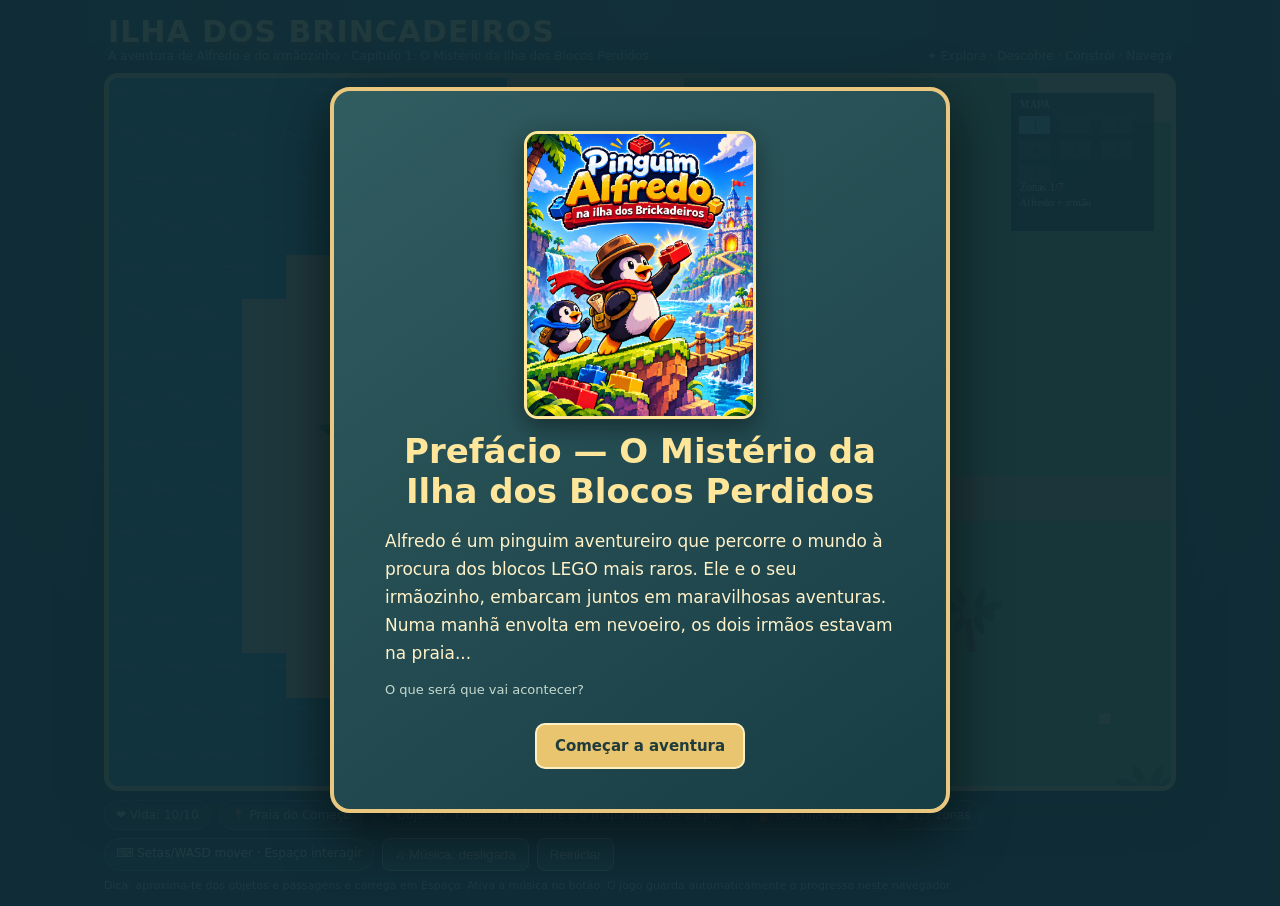
==== index.html @ 1e309dad "add test e2e" ====
<!DOCTYPE html><html lang="pt"><head><meta charset="UTF-8"><meta name="viewport" content="width=device-width,initial-scale=1"><title>A Ilha dos Brincadeiros — v4</title><style>
:root{--ink:#203b3b;--cream:#fff2c9;--gold:#f2c66d}*{box-sizing:border-box}body{margin:0;background:radial-gradient(circle at 50% 0,#315c60,#102d37 75%);color:var(--cream);font-family:Trebuchet MS,system-ui,sans-serif;min-height:100vh;display:grid;place-items:center}.wrap{width:min(1100px,100%);padding:14px}.top{display:flex;justify-content:space-between;align-items:end;gap:10px;margin:0 4px 10px}h1{font-size:clamp(20px,4vw,30px);margin:0;color:#ffe69a;text-shadow:2px 3px #694b39;letter-spacing:1px}.sub{font-size:12px;color:#b9d9c9}.frame{position:relative;border:5px solid #e9c77e;border-radius:14px;overflow:hidden;background:#164b55;box-shadow:0 14px 42px #0009}canvas{display:block;width:100%;height:auto;image-rendering:pixelated}.hud{display:flex;gap:8px;flex-wrap:wrap;margin-top:9px}.pill{background:#173d44;border:1px solid #547d70;border-radius:22px;padding:7px 11px;font-size:12px}.panel{position:absolute;inset:auto 2.5% 2.5%;display:none;grid-template-columns:66px 1fr;gap:12px;padding:12px 15px;border:3px solid #fff0c3;border-radius:13px;background:linear-gradient(135deg,#254e59,#142f3b);box-shadow:0 5px #70543b;min-height:110px}.panel.show{display:grid}.portrait{width:62px;height:62px;border-radius:12px;background:#f3dba0;display:grid;place-items:center;font-size:39px;border:2px solid #fff0c3}.speaker{font-weight:bold;color:#ffe28c;margin-bottom:4px}.msg{font-size:14px;line-height:1.4}.hint{font-size:11px;color:#b6d8ce;margin-top:7px}.choices{display:flex;gap:8px;flex-wrap:wrap;margin-top:8px}.choices button,.mobile button,.smallbtn{background:#315c5b;color:#fff0c7;border:1px solid #a4c4a2;border-radius:8px;padding:8px 12px;cursor:pointer}.choices button:hover,.smallbtn:hover{background:#47786b}.mobile{display:none;justify-content:space-between;align-items:center;margin-top:12px}.pad{display:grid;grid-template-columns:repeat(3,44px);grid-template-rows:repeat(2,38px);gap:4px}.pad .up{grid-column:2}.pad .left{grid-column:1;grid-row:2}.pad .down{grid-column:2;grid-row:2}.pad .right{grid-column:3;grid-row:2}.mobile button{touch-action:none;font-size:16px}.action{height:52px;padding:0 18px!important}.help{font-size:11px;color:#c4d9ce;margin-top:8px}.maptag{color:#ffe49b;font-weight:bold}@media(max-width:700px){.mobile{display:flex}.sub{display:none}.panel{grid-template-columns:48px 1fr;padding:9px;min-height:92px}.portrait{width:46px;height:46px;font-size:30px}.msg{font-size:12px}.pill{font-size:10px;padding:6px 8px}}
</style><style>.start-screen[hidden]{display:none}.start-screen{position:fixed;inset:0;z-index:10;display:grid;place-items:center;overflow:auto;padding:20px;background:#102d37ef}.start-card{width:min(620px,100%);padding:clamp(22px,5vw,40px);border:4px solid #e9c77e;border-radius:20px;background:linear-gradient(145deg,#315c60,#173d44);box-shadow:0 18px 55px #0009;text-align:center}.start-emblem{font-size:clamp(44px,9vw,72px);line-height:1.2}.start-art{display:block;width:auto;height:min(32vh,300px);max-width:100%;margin:0 auto 12px;border:3px solid #ffe69a;border-radius:14px;object-fit:contain;box-shadow:0 8px 24px #0006}.start-card h2{margin:8px 0 16px;color:#ffe69a;font-size:clamp(23px,5vw,34px)}.start-card p{max-width:510px;margin:12px auto;color:#fff2c9;font-size:clamp(14px,2.4vw,17px);line-height:1.65;text-align:left}.start-card .start-note{color:#c4d9ce;font-size:13px}.start-actions{display:flex;justify-content:center;flex-wrap:wrap;gap:10px;margin-top:22px}.start-actions button{background:#e8c56e;color:#203b3b;border:2px solid #fff0c3;border-radius:10px;padding:12px 18px;font:700 15px Trebuchet MS,system-ui,sans-serif;cursor:pointer}.start-actions button:hover{background:#ffe69a}.start-actions button.secondary{background:#315c5b;color:#fff0c7}.start-actions button.secondary:hover{background:#47786b}.start-actions button[hidden]{display:none}</style></head><body><main class="wrap"><header class="top"><div><h1>ILHA DOS BRINCADEIROS</h1><div class="sub">A aventura de Alfredo e do irmãozinho · Capítulo 1: O Mistério da Ilha dos Blocos Perdidos</div></div><div class="sub">✦ Explora · Descobre · Constrói · Navega</div></header><div class="frame"><canvas id="game" width="960" height="640"></canvas><section class="panel" id="dialog"><div class="portrait" id="portrait">🐧</div><div><div class="speaker" id="speaker"></div><div class="msg" id="message"></div><div class="choices" id="choices"></div><div class="hint" id="hint">ESPAÇO / ENTER para continuar · ESC para fechar</div></div></section></div><div class="hud"><span class="pill" id="zone">🌴 Praia do Começo</span><span class="pill" id="objective">✦ Objetivo: Encontra o bilhete e o mapa antes de zarpar.</span><span class="pill" id="inventory">🎒 Mochila: vazia</span><span class="pill" id="progress">🗺️ 1/6 zonas</span><span class="pill">⌨️ Setas/WASD mover · Espaço interagir</span><button class="smallbtn" id="music-toggle" type="button" aria-pressed="false">♫ Música: desligada</button><button class="smallbtn" id="reset">Reiniciar</button></div><div class="mobile"><div class="pad"><button class="up" data-key="ArrowUp">▲</button><button class="left" data-key="ArrowLeft">◀</button><button class="down" data-key="ArrowDown">▼</button><button class="right" data-key="ArrowRight">▶</button></div><button class="action" id="act">FALAR / AÇÃO</button></div><div class="help" id="help">Dica: aproxima-te dos objetos e passagens e carrega em Espaço. Ativa a música no botão. O jogo guarda automaticamente o progresso neste navegador.</div><section class="start-screen" id="start-screen" aria-labelledby="start-title"><div class="start-card"><img class="start-art" src="assets/images/alfredo-title-screen.png" alt="Alfredo e o irmãozinho exploram uma ilha tropical de blocos LEGO"><h2 id="start-title">Prefácio — O Mistério da Ilha dos Blocos Perdidos</h2><p>Alfredo é um pinguim aventureiro que percorre o mundo à procura dos blocos LEGO mais raros. Ele e o seu irmãozinho, embarcam juntos em maravilhosas aventuras. Numa manhã envolta em nevoeiro, os dois irmãos estavam na praia...</p><p class="start-note">O que será que vai acontecer?</p><div class="start-actions"><button id="start-continue" type="button">Começar a aventura</button><button id="start-new" class="secondary" type="button" hidden>Nova aventura</button></div></div></section></main>
<script>
(()=>{'use strict';const c=document.getElementById('game'),g=c.getContext('2d'),W=c.width,H=c.height,S=40,MW=34,MH=26;const $=id=>document.getElementById(id);const healthHud=document.createElement('span');healthHud.className='pill';healthHud.id='health';const shieldHud=document.createElement('span');shieldHud.className='pill';shieldHud.id='jelly-shield';shieldHud.hidden=true;document.querySelector('.hud').prepend(shieldHud,healthHud);let keys={},dialog=null,cam={x:0,y:0},last=0;
const zones=[
{name:'Praia do Começo',sky:'#4dabb0',grass:'#75b96d',sand:'#e8ce8a',path:'#c9a96d',decor:'palms'},
{name:'Caminho das Medusas',sky:'#258ba2',grass:'#338fa2',sand:'#83d9d4',path:'#dbb9e8',decor:'jellyfish'},
{name:'Tempestade dos Sons',sky:'#334b78',grass:'#495a86',sand:'#9fb5cf',path:'#b6c8dd',decor:'storm'},
{name:'Ilhota do Farol',sky:'#e59167',grass:'#6f9d5a',sand:'#e8ce8a',path:'#b9905e',decor:'lighthouse'},
{name:'Gruta da Sardanisca Dentista',sky:'#273d54',grass:'#526c69',sand:'#8c927f',path:'#b99b62',decor:'cave'},
{name:'Cidade e Feira de LEGO',sky:'#78b9d1',grass:'#80bb75',sand:'#e9cf8a',path:'#d2b970',decor:'lego-city'},
{name:'Interior do Museu LEGO',sky:'#463c56',grass:'#d8c99e',sand:'#e8d9af',path:'#c4ad78',decor:'museum'}];
const musicTracks=[
 {src:'assets/audio/autism-island.ogg',title:'Autism Island'},
 {src:'assets/audio/theme-song-opening.wav',title:'Theme Song [8-bit] — abertura',loop:false,next:'assets/audio/theme-song-loop.wav'},
 {src:'assets/audio/the-adventure-begins.wav',title:'The Adventure Begins'},
 {src:'assets/audio/autism-island.ogg',title:'Autism Island'},
 {src:'assets/audio/the-adventure-begins.wav',title:'The Adventure Begins'},
 {src:'assets/audio/theme-song-loop.wav',title:'Theme Song [8-bit] — loop'},
 {src:'assets/audio/the-adventure-begins.wav',title:'The Adventure Begins'}
];
const music=new Audio();music.preload='none';music.volume=.35;let musicEnabled=false,activeTrack=-1,audioContext=null,victoryMusicTimer=0;
function getAudioContext(){const AudioContextClass=window.AudioContext||window.webkitAudioContext;if(!AudioContextClass)return null;if(!audioContext)audioContext=new AudioContextClass();if(audioContext.state==='suspended')audioContext.resume().catch(error=>console.error('Não foi possível iniciar os efeitos sonoros:',error));return audioContext}
function playTone(context,frequency,start,duration,volume=.05){const oscillator=context.createOscillator(),gain=context.createGain();oscillator.type='square';oscillator.frequency.setValueAtTime(frequency,start);gain.gain.setValueAtTime(.0001,start);gain.gain.linearRampToValueAtTime(volume,start+.012);gain.gain.setValueAtTime(volume,start+duration*.65);gain.gain.exponentialRampToValueAtTime(.0001,start+duration);oscillator.connect(gain);gain.connect(context.destination);oscillator.start(start);oscillator.stop(start+duration)}
function playPickupSound(){const context=getAudioContext();if(!context)return;const start=context.currentTime+.02;playTone(context,784,start,.12,.045);playTone(context,1175,start+.11,.18,.04)}
function playVictoryPhrase(){const context=getAudioContext();if(!context)return;let start=context.currentTime+.04;[[523,.17],[659,.17],[784,.17],[1047,.32],[784,.15],[1047,.15],[1319,.15],[1568,.45]].forEach(([frequency,duration])=>{playTone(context,frequency,start,duration,.035);start+=duration*.92})}
function stopVictoryMusic(){if(victoryMusicTimer){clearInterval(victoryMusicTimer);victoryMusicTimer=0}}
function startVictoryMusic(){stopVictoryMusic();music.pause();musicEnabled=true;playVictoryPhrase();victoryMusicTimer=setInterval(playVictoryPhrase,2100);updateMusicButton()}
const randomTicketBox=()=>Math.random()<.5?'box-left':'box-right';
const initialState=()=>({zone:0,x:7,y:12,health:10,face:0,step:0,action:'idle',actionTime:0,moving:false,running:false,celebrating:false,victory:false,items:[],flags:{bottle:false,map:false,raft:false,medusasSeen:false,medusaChallengeCompleted:false,medusaMet:false,jellyfishShield:false,musicNote:false,musicBox:false,musicDelivered:false,tioMet:false,lureBuilt:false,catsFound:false,clinicResolved:false,guardsSolved:false,museumPass:false,museumTicketBox:randomTicketBox(),blocksReturned:false},unlocked:[0],talked:{},brother:{x:6.2,y:12.5,face:0,step:0}});
const state=initialState();let hasSavedProgress=false,gameStarted=false;
try{const saved=JSON.parse(localStorage.getItem('brincadeiros_v4'));if(saved&&saved.v===4){Object.assign(state,saved.state);hasSavedProgress=true}}catch(error){console.error('Não foi possível ler o progresso guardado:',error)}
const ticketBoxNeedsMigration=!['box-left','box-right'].includes(state.flags?.museumTicketBox);
state.flags={...initialState().flags,...state.flags};
if(ticketBoxNeedsMigration)state.flags.museumTicketBox=randomTicketBox();
state.victory=!!state.victory||!!state.flags.blocksReturned;
if(state.zone>=zones.length)state.zone=0;
if(!Number.isInteger(state.health)||state.health<1||state.health>10)state.health=10;
state.flags.jellyfishShield=!!state.flags.jellyfishShield;
const maps=zones.map((zone,zi)=>{
 const tiles=Array.from({length:MH},()=>Array(MW).fill(0));
 const put=(x,y,t)=>{if(tiles[y]&&tiles[y][x]!==undefined)tiles[y][x]=t};
 if(zi===0||zi===3){
  for(let y=0;y<MH;y++)for(let x=0;x<MW;x++)put(x,y,6);
  for(let y=3;y<23;y++)for(let x=3;x<31;x++){
   const dx=(x-16.5)/14.5,dy=(y-12.5)/10.5,r=dx*dx+dy*dy;
   const coast=1+Math.sin(x*1.7+y*.8)*.035+Math.cos(y*1.3-x*.4)*.025;
   if(r<coast)put(x,y,r>.72?7:0);
  }
  for(let x=8;x<29;x++)put(x,13,2);
  for(let y=8;y<18;y++)put(16,y,2);
  const islandTrees=zi===0?[[7,7],[12,5],[21,6],[27,8],[8,18],[12,20],[23,20],[27,17],[19,16],[5,12],[10,10],[25,10]]:[[7,7],[12,5],[21,6],[8,18],[12,20],[23,20],[19,16],[5,12],[10,10]];
  islandTrees.forEach(([x,y])=>put(x,y,3));
  if(zi===0){[[29,12],[30,12],[29,13],[30,13]].forEach(([x,y])=>put(x,y,5));[[14,8],[22,18],[26,7],[9,19]].forEach(([x,y])=>put(x,y,4))}
  else{put(25,7,8);put(13,10,9);[[9,13],[11,13],[13,13],[19,13],[21,13],[23,13],[25,13],[27,13]].forEach(([x,y])=>put(x,y,4))}
 }else if(zi===1||zi===2){
  for(let y=0;y<MH;y++)for(let x=0;x<MW;x++)put(x,y,6);
  if(zi===1){
   const horizontal=(x1,x2,y,width=3)=>{for(let x=x1;x<=x2;x++)for(let offset=-Math.floor(width/2);offset<=Math.floor(width/2);offset++)put(x,y+offset,2)};
   const vertical=(x,y1,y2,width=3)=>{for(let y=y1;y<=y2;y++)for(let offset=-Math.floor(width/2);offset<=Math.floor(width/2);offset++)put(x+offset,y,2)};
   horizontal(3,9,13);vertical(9,9,13);horizontal(9,17,9);vertical(17,9,18);horizontal(17,24,18);vertical(24,7,18);horizontal(24,30,7);vertical(30,7,13);
   [[6,13],[9,11],[12,9],[17,11],[17,17],[20,18],[24,15],[24,8],[28,7],[30,11]].forEach(([x,y])=>put(x,y,3));
   put(16,11,10);
   for(let x=16;x<=18;x++)put(x,14,12);
   for(let x=29;x<=31;x++)put(x,13,11);
  }
  else{for(let x=2;x<32;x++)for(let y=12;y<=14;y++)put(x,y,2);for(let x=3;x<31;x+=4)put(x,10,3);for(let x=4;x<30;x+=5)put(x,16,3);[[15,12],[16,12],[17,12],[18,12],[15,14],[16,14],[17,14],[18,14]].forEach(([x,y])=>put(x,y,4))}
 }else if(zi===4){
  for(let y=1;y<MH-1;y++)for(let x=1;x<MW-1;x++)put(x,y,0);
  for(let x=1;x<MW-1;x++){put(x,1,1);put(x,MH-2,1)}
  for(let y=1;y<MH-1;y++){put(1,y,1);put(MW-2,y,1)}
  for(let x=4;x<30;x++)put(x,13,2);
  for(let y=7;y<20;y++)put(17,y,2);
  [[7,7],[11,10],[23,8],[27,18],[9,19],[24,16]].forEach(([x,y])=>put(x,y,3));
 }else if(zi===5){
  for(let x=2;x<MW-2;x++){put(x,13,2);put(x,14,2)}
  for(let y=4;y<22;y++)put(17,y,2);
  for(let x=4;x<10;x++)for(let y=5;y<9;y++)put(x,y,3);
  for(let x=12;x<16;x++)for(let y=17;y<21;y++)put(x,y,3);
  for(let x=21;x<27;x++)for(let y=5;y<10;y++)put(x,y,3);
  for(let x=23;x<29;x++)for(let y=17;y<21;y++)put(x,y,3);
  put(30,13,8);
 }else{
  for(let y=1;y<MH-1;y++)for(let x=1;x<MW-1;x++)put(x,y,0);
  for(let x=1;x<MW-1;x++){put(x,1,1);put(x,MH-2,1)}
  for(let y=1;y<MH-1;y++){put(1,y,1);put(MW-2,y,1)}
  for(let x=2;x<MW-2;x++)put(x,13,2);
  for(let y=5;y<22;y++)put(17,y,2);
  [[7,7],[12,7],[22,7],[27,7],[7,19],[12,19],[22,19],[27,19]].forEach(([x,y])=>put(x,y,3));
 }
 return tiles;
});
if(state.zone>=zones.length)state.zone=0;
if(blocked(state.x,state.y)){state.x=7;state.y=12;state.brother.x=6.2;state.brother.y=12.5}
const actors=[
 [{id:'bottle',x:7,y:14,name:'Garrafa com bilhete',emoji:'🍾',kind:'item'},{id:'map',x:14,y:8,name:'Mapa antigo',emoji:'🗺️',kind:'item'},{id:'sign',x:12,y:12,name:'Placa do cais',emoji:'🪧',kind:'prop'},{id:'raft',x:29,y:13,name:'Jangada LEGO',emoji:'🛶',kind:'gate'}],
 [{id:'jelly-group',x:17,y:14,name:'Grupo de medusas',emoji:'🪼',kind:'npc',sprite:'medusa-musical'},{id:'sea-route',x:30,y:13,name:'Fim do caminho de medusas',emoji:'🌊',kind:'gate'}],
 [{id:'music-crystal-a',x:8,y:13,name:'Peça LEGO de cristal',emoji:'💎',kind:'item'},{id:'music-crystal-b',x:12,y:12,name:'Peça LEGO de cristal',emoji:'💎',kind:'item'},{id:'music-crystal-c',x:16,y:14,name:'Peça LEGO de cristal',emoji:'💎',kind:'item'},{id:'music-gear-a',x:22,y:12,name:'Engrenagem LEGO',emoji:'⚙️',kind:'item'},{id:'music-gear-b',x:27,y:14,name:'Engrenagem LEGO',emoji:'⚙️',kind:'item'},{id:'musical-medusa',x:18,y:13,name:'Medusa Musical',emoji:'🪼',kind:'npc',sprite:'medusa-musical'},{id:'sound-storm',x:30,y:13,name:'Caminho luminoso',emoji:'✨',kind:'gate'}],
 [{id:'tiozao',x:14,y:11,name:'Tiozão',emoji:'🧔🏻',kind:'npc',sprite:'tiozao'},{id:'fish-white',x:23,y:10,name:'Peixe-gato branco',emoji:'🐟',kind:'npc',sprite:'peixe-gato-branco',visibleWhen:'lureBuilt'},{id:'fish-black',x:25,y:10,name:'Peixe-gato preto',emoji:'🐈‍⬛',kind:'npc',sprite:'peixe-gato-preto',visibleWhen:'lureBuilt'},{id:'fishing-raft',x:29,y:13,name:'Jangada de pesca',emoji:'🛶',kind:'gate'}],
 [{id:'sardanisca',x:16,y:13,name:'Sardanisca Dentista',emoji:'🦎',kind:'npc',sprite:'sardanisca-dentista',moving:false,step:0,face:1},{id:'tiozao-cave',x:14,y:13,name:'Tiozão',emoji:'🧔🏻',kind:'npc',sprite:'tiozao',moving:false,step:0,face:2},{id:'cave-cat-white',x:21,y:16,name:'Peixe-gato branco',emoji:'🐟',kind:'npc',sprite:'peixe-gato-branco'},{id:'cave-cat-black',x:23,y:16,name:'Peixe-gato preto',emoji:'🐈‍⬛',kind:'npc',sprite:'peixe-gato-preto'},{id:'clinic-exit',x:30,y:13,name:'Saída da gruta',emoji:'🌅',kind:'gate'},{id:'octopus-patient',x:7,y:8,name:'Polvo em tratamento',emoji:'🐙',kind:'npc',sprite:'polvo-paciente'},{id:'gull-patient',x:25,y:8,name:'Gaivota em tratamento',emoji:'🪽',kind:'npc',sprite:'gaivota-paciente'},{id:'crab-patient',x:9,y:18,name:'Caranguejo em tratamento',emoji:'🦀',kind:'npc',sprite:'caranguejo-paciente'}],
 [{id:'guard-white',x:11,y:13,name:'Guarda da espada',emoji:'⚔️',kind:'npc',sprite:'guarda-branco'},{id:'guard-black',x:14,y:13,name:'Guarda da lança',emoji:'🛡️',kind:'npc',sprite:'guarda-negro'},{id:'box-left',x:19,y:12,name:'Caixa da esquerda',emoji:'📦',kind:'item'},{id:'box-right',x:22,y:12,name:'Caixa da direita',emoji:'📦',kind:'item'},{id:'museum-door',x:30,y:13,name:'Entrada do Museu LEGO',emoji:'🏛️',kind:'gate'}],
 [{id:'museum-exit',x:3,y:13,name:'Saída do Museu',emoji:'🚪',kind:'gate'},{id:'archaeologist',x:15,y:12,name:'Arqueólogo Malfeitor',emoji:'🧔',kind:'npc',sprite:'arqueologo-malfeitor'},{id:'magic-ark',x:25,y:13,name:'Arca dos Blocos Mágicos',emoji:'🧰',kind:'item'}]
];
let gameWon=state.victory,relationshipClock=0,lastMedusaTile=null;
const victoryStyles=document.createElement('style');victoryStyles.textContent='.victory-screen[hidden]{display:none}.victory-screen{position:fixed;inset:0;z-index:12;display:grid;place-items:center;overflow:auto;padding:20px;background:#102d37ed}.victory-card{width:min(640px,100%);padding:clamp(24px,5vw,44px);border:4px solid #ffe69a;border-radius:22px;background:linear-gradient(145deg,#315c60,#173d44);box-shadow:0 18px 55px #0009;text-align:center}.victory-card h2{margin:8px 0 16px;color:#ffe69a;font-size:clamp(32px,7vw,50px)}.victory-card p{color:#fff2c9;font-size:clamp(15px,2.4vw,18px);line-height:1.6}.victory-card .win-emblem{font-size:clamp(50px,10vw,84px)}.victory-card button{margin-top:16px;background:#e8c56e;color:#203b3b;border:2px solid #fff0c3;border-radius:10px;padding:12px 20px;font:700 15px Trebuchet MS,system-ui,sans-serif;cursor:pointer}';document.head.appendChild(victoryStyles);
const successScreen=document.createElement('section');successScreen.id='victory-screen';successScreen.className='victory-screen';successScreen.setAttribute('aria-labelledby','victory-title');successScreen.hidden=true;successScreen.innerHTML='<div class="victory-card"><div class="win-emblem" aria-hidden="true">🏆 🐧 🧱</div><h2 id="victory-title">Vitória!</h2><p>Os Blocos Mágicos voltaram à Ilha dos Brincadeiros! Alfredo, o irmãozinho e os amigos construíram juntos um Castelo LEGO dos Sonhos, aberto a todos.</p><p>A aventura terminou — e uma nova brincadeira começa!</p><button id="play-again" type="button">Jogar novamente</button></div>';document.body.appendChild(successScreen);
const npcImages={};
function npcSprite(id){if(!npcImages[id]){const image=new Image();image.src=`assets/sprites/characters/${id}.svg`;npcImages[id]=image}return npcImages[id]}
function save(){localStorage.setItem('brincadeiros_v4',JSON.stringify({v:4,state}))}if(hasSavedProgress&&ticketBoxNeedsMigration)save();function has(id){return state.items.includes(id)}function add(id,label){if(!has(id)){state.items.push(id);playPickupSound();say('Descoberta!',`Guardaste: ${label}.`, '🎒');save();updateHud()}}
function actorItemCollected(actor){return actor.kind==='item'&&(has(actor.id)||(actor.id==='bottle'&&state.flags.bottle)||(actor.id==='map'&&state.flags.map)||(actor.id==='box-left'&&state.flags.museumPass)||(actor.id==='magic-ark'&&state.flags.blocksReturned))}
function musicPieceCount(){return state.items.filter(id=>id.startsWith('music-crystal-')||id.startsWith('music-gear-')).length}
function crystalPieceCount(){return state.items.filter(id=>id.startsWith('music-crystal-')).length}
function markActorCollected(id){if(!has(id))state.items.push(id)}
function say(who,msg,emoji='🐧',choices=[],sprite=''){dialog={who,msg,emoji,choices};$('speaker').textContent=who;$('message').textContent=msg;const portrait=$('portrait');portrait.replaceChildren();if(sprite){const image=document.createElement('img');image.src=`assets/sprites/characters/${sprite}.svg`;image.alt=`Retrato de ${who}`;image.style.width='54px';image.style.height='54px';image.style.objectFit='contain';portrait.appendChild(image)}else portrait.textContent=emoji;$('choices').innerHTML='';choices.forEach(ch=>{let b=document.createElement('button');b.textContent=ch.label;b.onclick=()=>{let fn=ch.fn;closeDialog();fn()};$('choices').appendChild(b)});$('hint').textContent=choices.length?'Escolhe uma resposta':'ESPAÇO / ENTER para continuar · ESC para fechar';$('dialog').classList.add('show')}
function npcSay(id,msg,choices=[]){const actor=actors.flat().find(entry=>entry.id===id);if(!actor)throw new Error(`NPC não encontrado: ${id}`);say(actor.name,msg,actor.emoji,choices,actor.sprite)}
function closeDialog(){dialog=null;$('dialog').classList.remove('show')}function next(){if(!dialog)return; if(dialog.choices?.length)return;closeDialog()}
const musicNeedsServer=location.protocol==='file:';
function updateMusicButton(status=''){const button=$('music-toggle');button.textContent=musicNeedsServer?'♫ Música: abre via servidor':musicEnabled?'♫ Música: ligada':status?'♫ Música indisponível':'♫ Música: desligada';button.title=musicNeedsServer?'Inicia um servidor local (python -m http.server 8000) para ouvir a música.':status||`Faixa: ${musicTracks[state.zone].title}`;button.setAttribute('aria-pressed',String(musicEnabled));button.disabled=musicNeedsServer;$('help').textContent=musicNeedsServer?'Para ouvir música, inicia um servidor local com «python -m http.server 8000» e abre http://localhost:8000.':'Dica: aproxima-te dos objetos e passagens e carrega em Espaço. Ativa a música no botão. O jogo guarda automaticamente o progresso neste navegador.'}
function handleMusicError(error){if(!musicEnabled)return;musicEnabled=false;updateMusicButton('Não foi possível carregar a faixa desta zona.');console.error('Falha ao reproduzir música de fundo:',error)}
function playMusic(){const playback=music.play();if(playback)playback.catch(handleMusicError)}
function setMusicForZone(){if(activeTrack===state.zone)return;activeTrack=state.zone;music.pause();if(musicNeedsServer){updateMusicButton();return}music.src=musicTracks[state.zone].src;music.loop=musicTracks[state.zone].loop!==false;if(musicEnabled)playMusic();updateMusicButton()}
function toggleMusic(){if(musicNeedsServer)return;if(gameWon){if(musicEnabled){musicEnabled=false;stopVictoryMusic();updateMusicButton()}else startVictoryMusic();return}if(musicEnabled){musicEnabled=false;music.pause();updateMusicButton();return}musicEnabled=true;setMusicForZone();updateMusicButton();playMusic()}
music.addEventListener('error',()=>handleMusicError(music.error));
music.addEventListener('ended',()=>{const track=musicTracks[state.zone];if(musicEnabled&&track.next){music.src=track.next;music.loop=true;playMusic()}});
function unlock(z,x=4,y=13){if(!state.unlocked.includes(z))state.unlocked.push(z);if(state.zone===1&&z!==1)state.flags.jellyfishShield=false;state.zone=z;setMusicForZone();state.x=x;state.y=y;state.brother.x=x-1;state.brother.y=y+.5;brotherRoute=[];brotherRepath=0;celebrate();save();updateHud();say('Nova zona!',`Chegaste a ${zones[z].name}!`, '🐧')}
function finishAdventure(){state.flags.blocksReturned=true;state.victory=true;gameWon=true;markActorCollected('magic-ark');save();updateHud();dialog=null;$('dialog').classList.remove('show');successScreen.hidden=false;startVictoryMusic()}
function restartAfterVictory(){stopVictoryMusic();music.pause();musicEnabled=false;gameWon=false;Object.assign(state,initialState());lastMedusaTile=null;brotherRoute=[];brotherRepath=0;activeTrack=-1;setMusicForZone();save();updateHud();successScreen.hidden=true;startContinue.textContent='Começar a aventura';startNew.hidden=true;gameStarted=false;startScreen.hidden=false}
function celebrate(){state.action='celebrate';state.actionTime=.01;state.celebrating=true}
function interact(){
 if(!gameStarted)return;
 if(dialog){next();return}
 state.action='interact';state.actionTime=.01;
 const list=actors[state.zone].filter(a=>(!a.visibleWhen||state.flags[a.visibleWhen])&&!actorItemCollected(a));
 const near=list.map(a=>({...a,d:Math.hypot(a.x-state.x,a.y-state.y)})).filter(a=>a.d<1.65).sort((a,b)=>a.d-b.d)[0];
 if(!near){say('Alfredo','Não há ninguém ou nada por perto que precise de atenção.','🐧');return}
 const id=near.id,award=(item,label)=>{if(!has(item)){state.items.push(item);playPickupSound()}save();updateHud();return label};
 if(id.startsWith('music-crystal-')||id.startsWith('music-gear-')){add(id,near.name);say('Peças para a caixa musical',`Encontraste ${near.name.toLowerCase()}! Peças recolhidas: ${musicPieceCount()}/5.`,'🧱')}
 else if(id==='bottle'){state.flags.bottle=true;add('bottle','Bilhete na garrafa');save();say('Bilhete','«Ajuda! Os blocos mágicos desapareceram da Ilha dos Brincadeiros. Só um verdadeiro construtor os poderá encontrar.» A aventura começa!','🍾')}
 else if(id==='map'){if(!state.flags.map){state.flags.map=true;add('map','Mapa antigo');say('Alfredo','O mapa mostra o caminho para o mar aberto. A jangada LEGO já está pronta!','🐧')}else say('Mapa antigo','O mapa marca o caminho das medusas, a ilha do farol, a gruta e a Feira de LEGO.','🗺️')}
 else if(id==='sign')say('Placa do cais','A jangada está pronta para partir. Segue o mapa e procura os blocos mágicos desaparecidos.','🪧')
 else if(id==='raft'){if(state.flags.bottle&&state.flags.map)say('Alfredo','Bilhete guardado, mapa na mochila e irmãozinho a postos. Vamos navegar!','🐧',[{label:'Partir',fn:()=>unlock(1,4,13)},{label:'Ainda não',fn:()=>{}}]);else say('Alfredo','Antes de partir, procura o bilhete na garrafa e o mapa antigo.','🐧')}
 else if(id==='jelly-group'){state.flags.medusasSeen=true;save();npcSay(id,'Este grupo está a bloquear o corredor! Procurem o escudo mágico no labirinto: só com ele conseguem passar sem sofrer dano. O irmão responde: «Acho que são um bilião!»')}
 else if(id==='sea-route'){if(state.flags.medusaChallengeCompleted)say('Alfredo','Conseguimos atravessar o labirinto das medusas com o escudo! Vamos montar a jangada e continuar.','🐧',[{label:'Continuar a viagem',fn:()=>unlock(2,4,13)},{label:'Esperar',fn:()=>{}}]);else say('Alfredo',state.flags.medusasSeen?'A passagem está bloqueada por um grupo de medusas. Procurem o escudo no labirinto para conseguir passar.':'A passagem está bloqueada. Observem as medusas e encontrem o escudo escondido no labirinto.','🐧')}
 else if(id==='musical-medusa'){
  if(!state.flags.medusaMet){state.flags.medusaMet=true;award('golden-brick','Peça LEGO dourada');save();npcSay(id,'Sou a Medusa Musical. Para atravessarem a tempestade, resolvam o Enigma do Som Perdido. Guardem esta peça dourada: o símbolo é uma nota musical.')}
  else if(!state.flags.musicNote){if(crystalPieceCount()<2)npcSay(id,`Para montar a nota musical, recolham duas peças de cristal. Já têm ${crystalPieceCount()}/2.`);else npcSay(id,'Já têm cristal suficiente para construir a nota musical tridimensional.',[{label:'Construir a nota musical',fn:()=>{state.flags.musicNote=true;award('music-note','Nota musical de cristal');celebrate();npcSay(id,'A nota brilha e toca como um pequeno sino! Agora recolham as cinco peças LEGO e engrenagens para construir a caixa musical.')}},{label:'Mais tarde',fn:()=>{}}])}
  else if(!state.flags.musicBox){if(musicPieceCount()<5)npcSay(id,`A caixa precisa de três peças de cristal e duas engrenagens LEGO. Recolhidas: ${musicPieceCount()}/5.`);else npcSay(id,'Recolheram todas as peças! Podemos montar a caixa musical LEGO.',[{label:'Construir a caixa musical',fn:()=>{state.flags.musicBox=true;award('music-box','Caixa musical LEGO');celebrate();npcSay(id,'A melodia acordou as minhas memórias! Entreguem-me a caixa e a tempestade vai abrir caminho.')}},{label:'Mais tarde',fn:()=>{}}])}
  else if(!state.flags.musicDelivered)npcSay(id,'A melodia lembra-me o mar e as conchas. Posso receber a caixa musical?',[{label:'Entregar a caixa',fn:()=>{state.flags.musicDelivered=true;celebrate();save();npcSay(id,'Reconheço esta canção… é a música das minhas memórias. Obrigada! A tempestade desaparece e o mar abre-se.') }},{label:'Ficar com ela',fn:()=>{}}])
  else say('Alfredo','As nuvens dissiparam-se. A jangada desliza por águas tranquilas e douradas!','🐧',[{label:'Navegar para a ilhota',fn:()=>unlock(3,4,13)}])
 }
 else if(id==='sound-storm'){if(state.flags.musicDelivered)say('Alfredo','O caminho luminoso está aberto. A próxima paragem é a ilhota do farol.','🐧',[{label:'Seguir o caminho',fn:()=>unlock(3,4,13)}]);else say('Alfredo','A tempestade musical ainda bloqueia a passagem. Falta resolver o enigma da Medusa Musical.','🐧')}
 else if(id==='tiozao'){if(!state.flags.tioMet){state.flags.tioMet=true;save();npcSay(id,'Chamam-me Tiozão: pescador de bacalhau e caçador de mistérios. Procuro dois peixes-gato mágicos, um branco e outro preto. Precisamos de um isco que brilhe, flutue e cante!')}else if(!state.flags.lureBuilt)npcSay(id,'Vamos construir redes e um isco musical com as peças LEGO da jangada.',[{label:'Construir redes e isco',fn:()=>{state.flags.lureBuilt=true;award('musical-lure','Redes e isco musical');celebrate();npcSay(id,'Redes prontas! Vamos pescar e depois descansar junto ao farol.') }},{label:'Ainda não',fn:()=>{}}]);else npcSay(id,state.flags.catsFound?'Os peixes-gato estão a guiar a jangada até à gruta escondida!':'O isco está na água. Esperemos em silêncio pela maré da lua cheia.')}
 else if(id==='fish-white'||id==='fish-black'){state.flags.catsFound=true;save();npcSay(id,'Miauuu! Os dois peixes-gato puxam a jangada em direção a uma gruta escondida entre as falésias.')}
 else if(id==='fishing-raft'){if(state.flags.catsFound)say('Alfredo','Os peixes-gato estão a guiar-nos. Vamos segui-los até à gruta!','🐧',[{label:'Seguir os peixes',fn:()=>unlock(4,4,13)}]);else if(state.flags.lureBuilt)say('Alfredo','A rede musical está pronta. Os peixes-gato podem aparecer à noite.','🐧');else say('Alfredo','O Tiozão precisa de ajuda para construir redes e um isco musical.','🐧')}
 else if(id==='sardanisca'){if(state.flags.clinicResolved)npcSay(id,'Os peixes-gato estão felizes aqui. Eu e o Tiozão cuidamos dos animais marinhos em conjunto.');else npcSay(id,'Sou a Sardanisca Dentista. Cuido dos animais marinhos feridos desta costa e estes dois peixes-gato são os meus pacientes!')}
 else if(id==='tiozao-cave'){if(state.flags.clinicResolved)npcSay(id,'Eu e a Sardanisca cuidamos dos peixes-gato juntos. Agora são da família!');else npcSay(id,'Estes peixes-gato são meus! Andava à procura deles por todo o oceano.',[{label:'Propor que cuidem deles juntos',fn:()=>{state.flags.clinicResolved=true;celebrate();save();npcSay(id,'Talvez possamos cuidar deles juntos. A Sardanisca sorri: «Hum… talvez até não seja má ideia.»')}},{label:'Ouvir a Sardanisca',fn:()=>npcSay('sardanisca','São meus pacientes e mascotes. Cuido de todos os animais marinhos feridos desta costa.')}])}
 else if(id==='cave-cat-white'||id==='cave-cat-black')npcSay(id,'Miauuuu! Os dois peixes-gato entrelaçam-se nas pernas do Tiozão e da Sardanisca, como se quisessem que cuidassem deles juntos.')
 else if(id==='clinic-exit'){if(state.flags.clinicResolved)say('Alfredo','O Tiozão e a Sardanisca vão cuidar dos peixes-gato juntos. Está na hora de partir para a Feira de LEGO!','🐧',[{label:'Partir para a feira',fn:()=>unlock(5,4,13)}]);else npcSay('sardanisca','Talvez possamos cuidar deles juntos. Fala com o Tiozão e ajuda-os a entender-se.')}
 else if(id==='octopus-patient')npcSay(id,'O polvo conta que a Sardanisca lhe engessou os tentáculos e lhe arranjou uma rede macia de algas.')
 else if(id==='gull-patient')npcSay(id,'A gaivota agradece à dentista por lhe tratar a asa ferida.')
 else if(id==='crab-patient')npcSay(id,'O caranguejo mostra a pinça enfaixada: já está a sentir-se melhor.')
 else if(id==='guard-white'||id==='guard-black'){const wrongBox=state.flags.museumTicketBox==='box-left'?'caixa da direita':'caixa da esquerda';if(!state.flags.guardsSolved)npcSay(id,`Um de nós diz sempre a verdade e o outro mente. Se perguntares a qualquer um onde está o bilhete, ambos apontarão para a ${wrongBox}. Escolhe a caixa oposta.`,[{label:'Entendi o enigma',fn:()=>{state.flags.guardsSolved=true;save();npcSay(id,`Muito bem! O bilhete está na caixa oposta à ${wrongBox}.`)}},{label:'Voltar a perguntar',fn:()=>npcSay(id,`Pergunta a qualquer um de nós onde está o bilhete e escolhe a caixa oposta à ${wrongBox}.`)}]);else npcSay(id,`Já sabes a solução: escolhe a caixa oposta à ${wrongBox}.`)}
 else if(id==='box-left'||id==='box-right'){if(!state.flags.guardsSolved)say('Alfredo','Ainda não sei qual caixa escolher. Vou ouvir primeiro o enigma dos guardas.','🐧');else if(id===state.flags.museumTicketBox){state.flags.museumPass=true;markActorCollected(id);award('museum-ticket','Bilhete mágico da Feira LEGO');celebrate();say('Alfredo',`Encontrámos o bilhete mágico na ${id==='box-left'?'caixa da esquerda':'caixa da direita'}! Os guardas abrem o caminho para o museu.`,'🐧')}else say('Alfredo','Esta caixa está vazia! O bilhete deve estar na outra. Podem tentar novamente.','🐧')}
 else if(id==='museum-door'){if(state.flags.museumPass)say('Alfredo','O bilhete abriu as portas do Grande Museu da Feira de LEGO!','🏛️',[{label:'Entrar no museu',fn:()=>unlock(6,4,13)},{label:'Ainda não',fn:()=>{}}]);else say('Guarda da feira','A entrada do museu está fechada. Primeiro é preciso resolver o enigma das caixas e obter o bilhete.','⚔️')}
 else if(id==='museum-exit')say('Alfredo','O Grande Museu da Feira de LEGO fica mesmo ali fora.','🚪',[{label:'Sair para a feira',fn:()=>unlock(5,29,13)},{label:'Ficar no museu',fn:()=>{}}])
 else if(id==='archaeologist'){if(!state.flags.museumPass)npcSay(id,'Não podem entrar no meu museu secreto sem o bilhete da Feira LEGO.');else if(!state.flags.blocksReturned)npcSay(id,'Estes blocos mágicos são só meus! Passei anos à procura deles e não quero que ninguém estrague as minhas construções.',[{label:'Mostrar as construções da viagem',fn:()=>npcSay(id,'A jangada, a caixa musical, o farol e o consultório foram construídos em conjunto? Talvez brincar acompanhado seja melhor…', [{label:'Construir e brincar juntos',fn:()=>{award('magic-blocks','Blocos Mágicos');finishAdventure()}},{label:'Continuar a aventura',fn:()=>{}}])},{label:'Falar mais tarde',fn:()=>{}}]);else npcSay(id,'Os Blocos Mágicos pertencem a todos! O museu transformou-se num Castelo LEGO dos Sonhos, aberto a quem quiser brincar.')}
 else if(id==='magic-ark'){if(state.flags.blocksReturned)npcSay('archaeologist','A arca está vazia, mas a feira inteira está a construir o Castelo LEGO dos Sonhos!');else say('Alfredo',state.flags.museumPass?'A arca dos Blocos Mágicos está no centro da sala. O Arqueólogo guarda-a.':'A arca está protegida dentro do museu.','🧰')}
 else say(near.name,'Olá, explorador! Continua a aventura.',near.emoji);
 updateHud();
}
function updateHud(){const z=state.zone;$('zone').textContent='📍 '+zones[z].name;$('inventory').textContent='🎒 Mochila: '+(state.items.length?state.items.length+' objetos':'vazia');$('progress').textContent='🗺️ '+state.unlocked.length+'/'+zones.length+' zonas';healthHud.textContent=`❤️ Vida: ${state.health}/10`;healthHud.setAttribute('aria-label',`Vida do Alfredo: ${state.health} de 10`);shieldHud.hidden=!state.flags.jellyfishShield;shieldHud.textContent='🛡️ Proteção contra medusas';const objectives=['Encontra o bilhete e o mapa antes de zarpar.','Encontra o escudo e atravessa o labirinto das medusas.',`Recolhe peças LEGO para construir a caixa musical (${musicPieceCount()}/5).`,'Ajuda o Tiozão a atrair os dois peixes-gato.','Ajuda o Tiozão e a Sardanisca a cuidar juntos dos peixes-gato.','Resolve o enigma dos guardas e obtém o bilhete do museu.','Ajuda o Arqueólogo a partilhar os Blocos Mágicos.'];$('objective').textContent='✦ Objetivo: '+(objectives[z]||'A aventura chegou ao fim!')}
function blocked(x,y){const tile=maps[state.zone][Math.floor(y)]?.[Math.floor(x)];return tile===undefined||tile===1||tile===6||tile===8||tile===9||(tile===3&&state.zone!==1)||(tile===11&&!state.flags.medusaChallengeCompleted)||(tile===12&&!state.flags.jellyfishShield)}
let brotherRoute=[],brotherRepath=0;
function findBrotherPath(){
 const start={x:Math.floor(state.brother.x+.5),y:Math.floor(state.brother.y+.5)};
 const goal={x:Math.floor(state.x+.5),y:Math.floor(state.y+.5)};
 if(start.x===goal.x&&start.y===goal.y)return [];
 const queue=[start],seen=new Set([start.x+','+start.y]),parent=new Map();
 const dirs=[[1,0],[-1,0],[0,1],[0,-1]];
 while(queue.length){
  const p=queue.shift();
  if(p.x===goal.x&&p.y===goal.y){
   const path=[];
   let key=p.x+','+p.y;
   while(key!==start.x+','+start.y){const cur=parent.get(key);path.unshift({x:cur.x+.5,y:cur.y+.5});key=cur.x+','+cur.y}
   return path;
  }
  for(const [dx,dy] of dirs){
   const nx=p.x+dx,ny=p.y+dy,key=nx+','+ny;
   if(!seen.has(key)&&maps[state.zone][ny]?.[nx]!==undefined&&!blocked(nx+.5,ny+.5)){seen.add(key);parent.set(key,p);queue.push({x:nx,y:ny})}
  }
 }
 return [];
}
function updateBrother(dt){
 brotherRepath-=dt;
 if(brotherRepath<=0){brotherRoute=findBrotherPath();brotherRepath=.35}
 if(!brotherRoute.length){state.brother.moving=false;return}
 const target=brotherRoute[0],dx=target.x-state.brother.x,dy=target.y-state.brother.y,d=Math.hypot(dx,dy);
 if(d<.12){brotherRoute.shift();return}
 const speed=(state.running?2.25:1.55)*dt,step=Math.min(speed,d),vx=dx/d*step,vy=dy/d*step;
 if(!blocked(state.brother.x+vx,state.brother.y)){state.brother.x+=vx}
 if(!blocked(state.brother.x,state.brother.y+vy)){state.brother.y+=vy}
 state.brother.face=Math.abs(vx)>Math.abs(vy)?(vx<0?1:2):(vy<0?3:0);
 state.brother.step+=step*4;
 state.brother.moving=true;
 state.brother.running=state.running;
}
function updateCaveRelationship(dt){
 if(state.zone!==4)return;
 for(const [id,targetX] of [['tiozao-cave',14.75],['sardanisca',15.25]]){
  const actor=actors[4].find(entry=>entry.id===id);
  const dx=targetX-actor.x;
  if(Math.abs(dx)<.015){actor.moving=false;continue}
  const step=Math.sign(dx)*Math.min(Math.abs(dx),.45*dt);
  actor.x+=step;actor.moving=true;actor.face=step<0?1:2;actor.step=(actor.step||0)+Math.abs(step)*5;
 }
}
function returnToStartAfterDefeat(){Object.assign(state,initialState());lastMedusaTile=null;brotherRoute=[];brotherRepath=0;setMusicForZone();save();updateHud();say('Alfredo','As medusas tiraram toda a minha vida! Voltei à Praia do Começo. Vou tentar atravessar com mais cuidado.','🐧')}
function move(dx,dy,dt){if(dialog)return;const running=!!(keys.ShiftLeft||keys.ShiftRight),speed=(running?4.4:2.8)*dt;let nx=state.x+dx*speed,ny=state.y+dy*speed;if(blocked(nx,ny)){state.moving=false;return}const tx=Math.floor(nx),ty=Math.floor(ny),tile=maps[state.zone][ty]?.[tx],tileKey=tx+','+ty,isMedusa=state.zone===1&&(tile===3||tile===4||tile===12);if(isMedusa){if(!state.flags.jellyfishShield&&tileKey!==lastMedusaTile){lastMedusaTile=tileKey;state.health=Math.max(0,state.health-1);save();updateHud();if(state.health===0){returnToStartAfterDefeat();return}}}else lastMedusaTile=null;state.x=nx;state.y=ny;state.face=dx<0?1:dx>0?2:dy<0?3:0;state.step+=speed*8;state.moving=true;state.running=running;if(state.zone===1&&tile===10&&!state.flags.jellyfishShield){state.flags.jellyfishShield=true;playPickupSound();save();updateHud();say('Power-up!','Apanhaste o escudo mágico! Agora podes passar por cima de todas as medusas sem perder vida.','🛡️')}if(state.zone===1&&!state.flags.medusaChallengeCompleted&&state.x>=18.5&&state.flags.jellyfishShield){state.flags.medusaChallengeCompleted=true;save();updateHud();say('Desafio concluído!','Atravessaram o grupo de medusas com o escudo! A passagem para o fim do labirinto está aberta.','🌊')}}
function penguin(x,y,scale=1,small=false,character=state){g.save();g.translate(x,y);g.scale(scale,scale);let moving=character.moving||false,running=character.running||false,action=character.action||'idle',time=character.actionTime||0,step=character.step||0,face=character.face||0;
 if(face===3)g.scale(1,.94);if(face===0)g.scale(1,1.04);
 g.scale(face===1?-1:1,1);
 let bob=moving?Math.sin(step*3)*(running?2.5:1.7):Math.sin(step*.9)*.55;
 let swing=moving?Math.sin(step*4)*(running?7:4):0;
 if(action==='celebrate')bob+=-Math.abs(Math.sin(time*7))*6;
 g.translate(0,bob);
 g.fillStyle='#173b48';g.beginPath();g.ellipse(0,5,14,17,0,0,Math.PI*2);g.fill();
 g.fillStyle='#f5f1dc';g.beginPath();g.ellipse(0,8,9,12,0,0,Math.PI*2);g.fill();
 g.save();g.translate(swing*.35,0);
 g.fillStyle='#173b48';g.beginPath();g.ellipse(-11,2,4,11,.25,0,7);g.ellipse(11,2,4,11,-.25,0,7);g.fill();g.restore();
 g.fillStyle='#fff';g.beginPath();g.arc(-4,-7,3,0,7);g.arc(4,-7,3,0,7);g.fill();
 const blink=((performance.now()/1000+(character===state?0:.37))%4.2>3.9);g.fillStyle='#142e35';
 if(blink){g.fillRect(-6,-8,4,1);g.fillRect(2,-8,4,1)}else{g.beginPath();g.arc(-3,-7,1.4,0,7);g.arc(5,-7,1.4,0,7);g.fill()}
 g.fillStyle='#f2a84c';g.beginPath();g.moveTo(-3,-1);g.lineTo(4,-1);g.lineTo(0,3);g.closePath();g.fill();
 g.fillStyle='#eaa34d';
 g.save();g.translate(swing*.18,0);g.beginPath();g.ellipse(-7,16,5,2.5,-.2,0,7);g.ellipse(7,16,5,2.5,.2,0,7);g.fill();g.restore();
 if(!small){g.fillStyle='#347fb1';g.fillRect(-10,-17,20,5);g.fillStyle='#e8c56e';g.fillRect(-3,-22,6,6);g.fillStyle='#fff0c8';g.fillRect(-2,-16,4,2)}else{g.fillStyle='#e6bd65';g.fillRect(-5,-18,10,3)}
 if(action==='interact'){g.fillStyle='#fff0c7';g.font='16px sans-serif';g.textAlign='center';g.fillText('?',0,-28)}
 if(action==='celebrate'){g.fillStyle='#ffe58c';g.font='16px sans-serif';g.textAlign='center';g.fillText('✦',-13,-23);g.fillText('✦',13,-23)}
 g.restore()}
function tree(x,y,variant=0){g.fillStyle='#604a37';g.fillRect(x-4,y-3,8,15);g.fillStyle=variant?'#27684f':'#367c4d';g.beginPath();g.arc(x,y-9,14,0,7);g.arc(x-9,y-4,9,0,7);g.arc(x+9,y-4,9,0,7);g.fill();g.fillStyle='#77ad61';g.beginPath();g.arc(x-4,y-15,5,0,7);g.fill()}
function palm(x,y){g.fillStyle='#70503a';g.beginPath();g.moveTo(x-3,y+12);g.lineTo(x-7,y-24);g.lineTo(x-2,y-25);g.lineTo(x+4,y+12);g.closePath();g.fill();g.fillStyle='#4d7f3d';for(let i=0;i<7;i++){let angle=-Math.PI*.9+i*Math.PI*.26,gx=x+Math.cos(angle)*19,gy=y-25+Math.sin(angle)*10;g.beginPath();g.ellipse(gx,gy,12,4,angle,0,Math.PI*2);g.fill()}g.fillStyle='#79aa58';g.beginPath();g.arc(x-2,y-25,7,0,Math.PI*2);g.fill()}
function woodenDock(px,py,x,y){g.fillStyle='#735239';g.fillRect(px,py,S,S);g.fillStyle='#ad8450';for(let row=0;row<4;row++){g.fillRect(px+2,py+2+row*9,36,7);g.fillStyle='#80603f';g.fillRect(px+2,py+9+row*9,36,2);g.fillStyle='#ad8450'}g.fillStyle='#d2a461';g.fillRect(px+4,py+4,2,2);g.fillRect(px+34,py+4,2,2);if(maps[0][y-1]?.[x]!==5)g.fillRect(px+3,py,3,4);if(maps[0][y+1]?.[x]!==5)g.fillRect(px+34,py+36,3,4)}
function draw(){
 const z=zones[state.zone],maxX=MW*S-W,maxY=MH*S-H;
 cam.x=Math.max(0,Math.min(maxX,state.x*S-W/2));cam.y=Math.max(0,Math.min(maxY,state.y*S-H/2));
 g.fillStyle=z.sky;g.fillRect(0,0,W,H);const map=maps[state.zone],time=performance.now();
 for(let y=Math.floor(cam.y/S);y<Math.min(MH,Math.ceil((cam.y+H)/S)+1);y++)for(let x=Math.floor(cam.x/S);x<Math.min(MW,Math.ceil((cam.x+W)/S)+1);x++){
  const tile=map[y][x],px=x*S-cam.x,py=y*S-cam.y;
  if(tile===6){
   g.fillStyle=state.zone===2?'#354767':state.zone===1?'#23869b':'#278aa1';g.fillRect(px,py,S,S);
   g.strokeStyle=state.zone===2?'#b9d1ec55':'#a5e3dc55';g.lineWidth=1.5;
   const wave=(time*.018+x*7+y*13)%40;g.beginPath();g.moveTo(px+wave-12,py+12);g.quadraticCurveTo(px+wave-6,py+8,px+wave,py+12);g.quadraticCurveTo(px+wave+6,py+16,px+wave+12,py+12);g.stroke();
  }else{
   g.fillStyle=tile===1||tile===7?z.sand:tile===2||tile===11?z.path:z.grass;g.fillRect(px,py,S,S);
  }
  if(tile===0&&((x*13+y*7)%5===0)){g.fillStyle='#ffffff12';g.fillRect(px+((x*13+y*7)%31),py+((x*5+y*11)%29),3,3)}
  if(tile===3){
   if(state.zone===0||state.zone===3)palm(px+20,py+27);
   else if(state.zone===1){
    const bob=Math.sin(time*.004+x)*2;g.fillStyle='#d9a8ec';g.beginPath();g.ellipse(px+20,py+18+bob,10,9,0,0,7);g.fill();g.fillStyle='#ffe9a8';g.fillRect(px+16,py+16+bob,2,2);g.fillRect(px+22,py+16+bob,2,2);g.strokeStyle='#e5c4ed';g.beginPath();g.moveTo(px+14,py+24+bob);g.lineTo(px+12,py+32);g.moveTo(px+20,py+26+bob);g.lineTo(px+20,py+34);g.moveTo(px+26,py+24+bob);g.lineTo(px+28,py+32);g.stroke();
   }else if(state.zone===2){g.fillStyle='#293858';g.beginPath();g.ellipse(px+21,py+20,18,12,0,0,7);g.fill();g.fillStyle='#536b99';g.beginPath();g.arc(px+14,py+16,8,0,7);g.arc(px+25,py+13,9,0,7);g.fill()}
   else if(state.zone===4){g.fillStyle='#625e58';g.beginPath();g.moveTo(px+4,py+34);g.lineTo(px+8,py+14);g.lineTo(px+14,py+8);g.lineTo(px+23,py+15);g.lineTo(px+35,py+10);g.lineTo(px+38,py+36);g.closePath();g.fill()}
   else{const colors=['#e34f4f','#4e86d4','#f1cb45','#5da775'];g.fillStyle=colors[(x+y)%colors.length];g.fillRect(px+6,py+8,28,28);g.fillStyle='#ffffff55';g.fillRect(px+9,py+11,8,6);g.fillStyle='#263a56';for(let bx=px+10;bx<px+31;bx+=10)g.fillRect(bx,py+18,5,5)}
  }
  if(tile===4){
   if(state.zone===1){g.fillStyle='#f6d4fb';g.beginPath();g.ellipse(px+20,py+20,7,5,0,0,7);g.fill();g.fillStyle='#e4c4ef';g.fillRect(px+18,py+24,2,5);g.fillRect(px+22,py+24,2,5)}
   else if(state.zone===2){g.strokeStyle='#fff2a1';g.lineWidth=3;g.beginPath();g.moveTo(px+20,py+3);g.lineTo(px+14,py+19);g.lineTo(px+23,py+17);g.lineTo(px+17,py+36);g.stroke()}
   else if(state.zone===4){g.fillStyle='#8bd4d2';g.beginPath();g.moveTo(px+20,py+5);g.lineTo(px+31,py+20);g.lineTo(px+20,py+35);g.lineTo(px+9,py+20);g.closePath();g.fill()}
   else{g.fillStyle='#f4dd8a';g.fillRect(px+15,py+14,10,10);g.fillStyle='#ffffff66';g.fillRect(px+17,py+16,3,3)}
  }
  if(tile===10){const pulse=Math.sin(time*.006)*2;g.fillStyle='#fff1a8';g.beginPath();g.arc(px+20,py+20,14+pulse,0,Math.PI*2);g.fill();g.fillStyle='#e4a943';g.beginPath();g.moveTo(px+20,py+8);g.lineTo(px+29,py+13);g.lineTo(px+27,py+25);g.lineTo(px+20,py+32);g.lineTo(px+13,py+25);g.lineTo(px+11,py+13);g.closePath();g.fill();g.fillStyle='#fff4c4';g.beginPath();g.arc(px+20,py+19,4,0,Math.PI*2);g.fill()}
  if(tile===11&&!state.flags.medusaChallengeCompleted){g.fillStyle='#67452f';g.fillRect(px,py+5,S,5);g.fillRect(px,py+29,S,5);g.fillStyle='#a97a48';g.fillRect(px+5,py+3,6,9);g.fillRect(px+29,py+28,6,9);g.fillStyle='#edcf7b';g.fillRect(px+7,py+5,2,2);g.fillRect(px+31,py+30,2,2)}
  if(tile===12){const bob=Math.sin(time*.004+x)*1.5;g.fillStyle='#d9a8ec';g.beginPath();g.ellipse(px+20,py+17+bob,15,11,0,Math.PI,Math.PI*2);g.lineTo(px+35,py+20+bob);g.quadraticCurveTo(px+31,py+26+bob,px+27,py+20+bob);g.quadraticCurveTo(px+22,py+27+bob,px+19,py+20+bob);g.quadraticCurveTo(px+13,py+27+bob,px+10,py+20+bob);g.closePath();g.fill();g.fillStyle='#fff4c4';g.fillRect(px+16,py+14+bob,3,3);g.fillRect(px+23,py+14+bob,3,3);g.fillStyle='#754c89';g.fillRect(px+17,py+15+bob,1,2);g.fillRect(px+24,py+15+bob,1,2)}
  if(tile===5&&state.zone===0)woodenDock(px,py,x,y);
  if(tile===8){g.fillStyle='#d9c49a';g.fillRect(px+10,py-40,20,40);g.fillStyle='#9f5747';g.fillRect(px+7,py-44,26,8);g.fillStyle='#f8e6a3';g.fillRect(px+16,py-32,8,7);g.fillStyle='#493f48';g.fillRect(px+18,py-11,5,11)}
  if(tile===9){g.fillStyle='#70503a';g.beginPath();g.moveTo(px-9,py+22);g.lineTo(px+43,py+22);g.lineTo(px+35,py+34);g.lineTo(px,py+34);g.closePath();g.fill();g.fillStyle='#a67b4f';g.fillRect(px+1,py+10,32,12);g.fillStyle='#4b3b32';g.fillRect(px+5,py+4,18,6);g.fillStyle='#9c754b';g.fillRect(px+3,py+17,28,3)}
 }
 for(const a of actors[state.zone]){
  if(actorItemCollected(a)||(a.visibleWhen&&!state.flags[a.visibleWhen])||(a.id==='archaeologist'&&!state.flags.museumPass)||(a.id==='magic-ark'&&!state.flags.museumPass))continue;
  const x=a.x*S-cam.x,y=a.y*S-cam.y;if(x<-35||x>W+35||y<-42||y>H+35)continue;
  g.fillStyle='#0005';g.beginPath();g.ellipse(x,y+12,14,5,0,0,7);g.fill();
  if(a.kind==='npc'&&a.sprite){const image=npcSprite(a.sprite);if(image.complete&&image.naturalWidth)g.drawImage(image,x-19,y-38,38,42);else{g.font='25px serif';g.textAlign='center';g.fillText(a.emoji,x,y+4)}}
  else{g.font='25px serif';g.textAlign='center';g.fillText(a.emoji,x,y+5)}
  g.fillStyle='#fff4d6';g.font='11px Trebuchet MS';g.textAlign='center';g.fillText(a.name,x,y-25);
 }
 penguin(state.brother.x*S-cam.x,state.brother.y*S-cam.y,.72,true,state.brother);penguin(state.x*S-cam.x,state.y*S-cam.y,1,false,state);
 const mx=W-145,my=14;g.fillStyle='#102d35cc';g.fillRect(mx,my,130,124);g.fillStyle='#fff0c4';g.font='10px Trebuchet MS';g.textAlign='left';g.fillText('MAPA',mx+8,my+13);
 for(let i=0;i<zones.length;i++){g.fillStyle=state.unlocked.includes(i)?['#73c9b5','#d9a8ec','#7183b3','#e5a56e','#89978d','#efcc55','#c7a6d9'][i]:'#465b5b';const x=mx+8+(i%3)*37,y=my+20+Math.floor(i/3)*22;g.fillRect(x,y,28,17);g.fillStyle='#102d35';g.fillText(''+(i+1),x+12,y+12)}
 g.fillStyle='#fff0c4';g.fillText('Zonas '+state.unlocked.length+'/'+zones.length,mx+8,my+88);g.fillText('Alfredo + irmão',mx+8,my+102);
}
function loop(t){let dt=Math.min(.04,(t-last)/1000||0);last=t;if(gameStarted){let dx=0,dy=0;if(keys.ArrowLeft||keys.a)dx=-1;if(keys.ArrowRight||keys.d)dx=1;if(keys.ArrowUp||keys.w)dy=-1;if(keys.ArrowDown||keys.s)dy=1;if(dx||dy){let n=Math.hypot(dx,dy);move(dx/n,dy/n,dt)}else{state.moving=false;state.running=false}updateBrother(dt);updateCaveRelationship(dt);state.actionTime+=dt;if(state.action==='interact'&&state.actionTime>.65)state.action='idle';if(state.action==='celebrate'&&state.actionTime>2.4){state.action='idle';state.celebrating=false}if(!state.moving)state.running=false}else{state.moving=false;state.running=false}draw();requestAnimationFrame(loop)}
const startScreen=$('start-screen'),startContinue=$('start-continue'),startNew=$('start-new');
startContinue.textContent=hasSavedProgress?'Continuar aventura':'Começar a aventura';
startNew.hidden=!hasSavedProgress;
function openGame(newGame=false){if(newGame){stopVictoryMusic();music.pause();musicEnabled=false;gameWon=false;Object.assign(state,initialState());lastMedusaTile=null;brotherRoute=[];brotherRepath=0;activeTrack=-1;setMusicForZone();save();updateHud();successScreen.hidden=true}gameStarted=true;startScreen.hidden=true;if(gameWon){successScreen.hidden=false;startVictoryMusic()}}
startContinue.onclick=()=>openGame();startNew.onclick=()=>{if(confirm('Começar uma nova aventura? O progresso atual será apagado.'))openGame(true)};
window.addEventListener('keydown',e=>{if(['ArrowUp','ArrowDown','ArrowLeft','ArrowRight',' '].includes(e.key))e.preventDefault();if(!gameStarted)return;if(e.key===' '||e.key==='Enter'){interact();return}if(e.key==='Escape'){closeDialog();return}keys[e.key]=true;keys[e.code]=true});window.addEventListener('keyup',e=>{keys[e.key]=false;keys[e.code]=false});document.querySelectorAll('[data-key]').forEach(b=>{let k=b.dataset.key;b.addEventListener('pointerdown',e=>{e.preventDefault();keys[k]=true});['pointerup','pointerleave','pointercancel'].forEach(ev=>b.addEventListener(ev,()=>keys[k]=false))});$('act').onclick=interact;$('music-toggle').onclick=toggleMusic;$('play-again').onclick=restartAfterVictory;$('reset').onclick=()=>{if(confirm('Apagar o progresso guardado e começar de novo?')){localStorage.removeItem('brincadeiros_v4');location.reload()}};setMusicForZone();updateHud();requestAnimationFrame(loop);
if(location.search==='?test=1'){window.__gameTest=Object.freeze({startNewGame:()=>openGame(true),getState:()=>JSON.parse(JSON.stringify(state)),getActors:()=>actors[state.zone].map(({id,x,y,visibleWhen})=>({id,x,y,visible:!visibleWhen||!!state.flags[visibleWhen]})),getTile:(x,y)=>maps[state.zone][y]?.[x],isBlocked:(x,y)=>blocked(x,y),move:(dx,dy,dt)=>{keys.ShiftLeft=true;try{move(dx,dy,dt)}finally{keys.ShiftLeft=false}},interact,next,choose:label=>{const choice=dialog?.choices?.find(entry=>entry.label===label);if(!choice)throw new Error(`Opção de diálogo não encontrada: ${label}`);closeDialog();choice.fn()},getDialog:()=>dialog?{who:dialog.who,msg:dialog.msg,choices:dialog.choices.map(({label})=>label)}:null,isVictoryVisible:()=>!successScreen.hidden})}
})();</script></body></html>
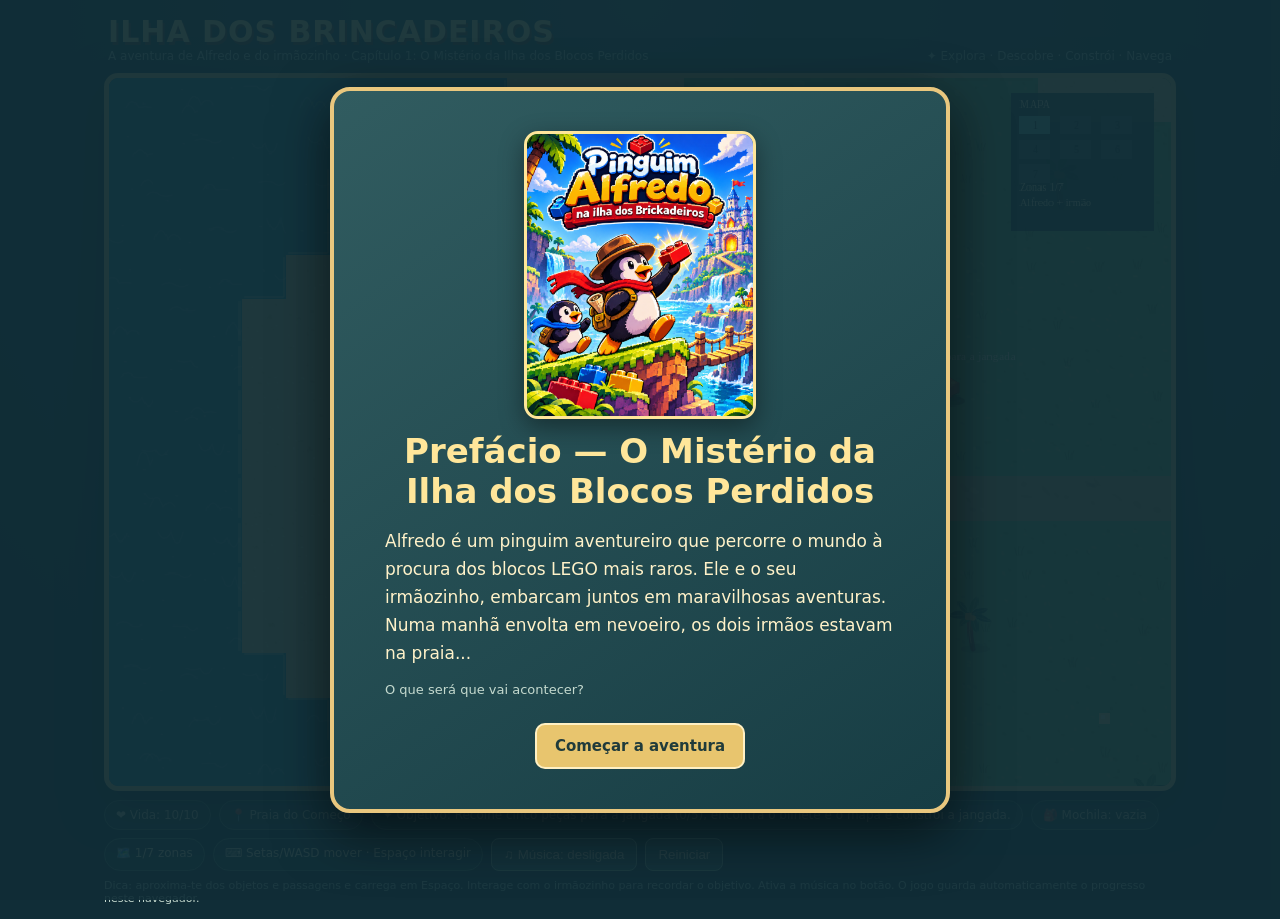
==== commit 61e27c9c: "improve testing and sprites" ====
--- a/index.html
+++ b/index.html
@@ -28,8 +28,8 @@
 function stopVictoryMusic(){if(victoryMusicTimer){clearInterval(victoryMusicTimer);victoryMusicTimer=0}}
 function startVictoryMusic(){stopVictoryMusic();music.pause();musicEnabled=true;playVictoryPhrase();victoryMusicTimer=setInterval(playVictoryPhrase,2100);updateMusicButton()}
 const randomTicketBox=()=>Math.random()<.5?'box-left':'box-right';
-const initialState=()=>({zone:0,x:7,y:12,health:10,face:0,step:0,action:'idle',actionTime:0,moving:false,running:false,celebrating:false,victory:false,items:[],flags:{bottle:false,map:false,raft:false,medusasSeen:false,medusaChallengeCompleted:false,medusaMet:false,jellyfishShield:false,musicNote:false,musicBox:false,musicDelivered:false,tioMet:false,lureBuilt:false,catsFound:false,clinicResolved:false,guardsSolved:false,museumPass:false,museumTicketBox:randomTicketBox(),blocksReturned:false},unlocked:[0],talked:{},brother:{x:6.2,y:12.5,face:0,step:0}});
-const state=initialState();let hasSavedProgress=false,gameStarted=false;
+const initialState=()=>({zone:0,x:7,y:12,health:10,face:0,step:0,action:'idle',actionTime:0,moving:false,running:false,celebrating:false,victory:false,items:[],flags:{bottle:false,map:false,raft:false,raftBuilt:false,raftCacheNorth:false,raftCacheSouth:false,medusasSeen:false,medusaChallengeCompleted:false,medusaMet:false,jellyfishShield:false,musicNote:false,musicBox:false,musicDelivered:false,tioMet:false,lureBuilt:false,catsFound:false,clinicResolved:false,guardsSolved:false,museumPass:false,museumTicketBox:randomTicketBox(),blocksReturned:false},unlocked:[0],talked:{},brother:{x:6.2,y:12.5,face:0,step:0}});
+const state=initialState();let hasSavedProgress=false,gameStarted=false,stormGateOpening=0;
 try{const saved=JSON.parse(localStorage.getItem('brincadeiros_v4'));if(saved&&saved.v===4){Object.assign(state,saved.state);hasSavedProgress=true}}catch(error){console.error('Não foi possível ler o progresso guardado:',error)}
 const ticketBoxNeedsMigration=!['box-left','box-right'].includes(state.flags?.museumTicketBox);
 state.flags={...initialState().flags,...state.flags};
@@ -94,10 +94,10 @@
 if(state.zone>=zones.length)state.zone=0;
 if(blocked(state.x,state.y)){state.x=7;state.y=12;state.brother.x=6.2;state.brother.y=12.5}
 const actors=[
- [{id:'bottle',x:7,y:14,name:'Garrafa com bilhete',emoji:'🍾',kind:'item'},{id:'map',x:14,y:8,name:'Mapa antigo',emoji:'🗺️',kind:'item'},{id:'sign',x:12,y:12,name:'Placa do cais',emoji:'🪧',kind:'prop'},{id:'raft',x:29,y:13,name:'Jangada LEGO',emoji:'🛶',kind:'gate'}],
+ [{id:'bottle',x:7,y:14,name:'Garrafa com bilhete',emoji:'🍾',kind:'item'},{id:'map',x:14,y:8,name:'Mapa antigo',emoji:'🗺️',kind:'item'},{id:'raft-piece-shore-a',x:11,y:16,name:'Peça LEGO para a jangada',emoji:'🧱',kind:'item'},{id:'raft-piece-shore-b',x:19,y:11,name:'Peça LEGO para a jangada',emoji:'🧱',kind:'item'},{id:'raft-piece-shore-c',x:25,y:15,name:'Peça LEGO para a jangada',emoji:'🧱',kind:'item'},{id:'raft-palm-north',x:12,y:5,name:'Palmeira com um brilho escondido',kind:'palm-cache',flag:'raftCacheNorth',pieceId:'raft-piece-palm-north'},{id:'raft-palm-south',x:23,y:20,name:'Palmeira com um brilho escondido',kind:'palm-cache',flag:'raftCacheSouth',pieceId:'raft-piece-palm-south'},{id:'sign',x:12,y:12,name:'Placa do cais',emoji:'🪧',kind:'prop'},{id:'raft',x:29,y:13,name:'Jangada LEGO',emoji:'🛶',kind:'gate'}],
  [{id:'jelly-group',x:17,y:14,name:'Grupo de medusas',emoji:'🪼',kind:'npc',sprite:'medusa-musical'},{id:'sea-route',x:30,y:13,name:'Fim do caminho de medusas',emoji:'🌊',kind:'gate'}],
  [{id:'music-crystal-a',x:8,y:13,name:'Peça LEGO de cristal',emoji:'💎',kind:'item'},{id:'music-crystal-b',x:12,y:12,name:'Peça LEGO de cristal',emoji:'💎',kind:'item'},{id:'music-crystal-c',x:16,y:14,name:'Peça LEGO de cristal',emoji:'💎',kind:'item'},{id:'music-gear-a',x:22,y:12,name:'Engrenagem LEGO',emoji:'⚙️',kind:'item'},{id:'music-gear-b',x:27,y:14,name:'Engrenagem LEGO',emoji:'⚙️',kind:'item'},{id:'musical-medusa',x:18,y:13,name:'Medusa Musical',emoji:'🪼',kind:'npc',sprite:'medusa-musical'},{id:'sound-storm',x:30,y:13,name:'Caminho luminoso',emoji:'✨',kind:'gate'}],
- [{id:'tiozao',x:14,y:11,name:'Tiozão',emoji:'🧔🏻',kind:'npc',sprite:'tiozao'},{id:'fish-white',x:23,y:10,name:'Peixe-gato branco',emoji:'🐟',kind:'npc',sprite:'peixe-gato-branco',visibleWhen:'lureBuilt'},{id:'fish-black',x:25,y:10,name:'Peixe-gato preto',emoji:'🐈‍⬛',kind:'npc',sprite:'peixe-gato-preto',visibleWhen:'lureBuilt'},{id:'fishing-raft',x:29,y:13,name:'Jangada de pesca',emoji:'🛶',kind:'gate'}],
+ [{id:'tiozao',x:14,y:11,name:'Tiozão',emoji:'🧔🏻',kind:'npc',sprite:'tiozao'},{id:'bait-tuna',x:8,y:10,name:'Atum',emoji:'🐟',kind:'item',visibleWhen:'tioMet'},{id:'bait-mouse',x:11,y:17,name:'Rato',emoji:'🐁',kind:'item',visibleWhen:'tioMet'},{id:'bait-thread',x:22,y:16,name:'Fio',emoji:'🧵',kind:'item',visibleWhen:'tioMet'},{id:'bait-yarn',x:27,y:10,name:'Novelo',emoji:'🧶',kind:'item',visibleWhen:'tioMet'},{id:'fish-white',x:23,y:10,name:'Peixe-gato branco',emoji:'🐟',kind:'npc',sprite:'peixe-gato-branco',visibleWhen:'lureBuilt'},{id:'fish-black',x:25,y:10,name:'Peixe-gato preto',emoji:'🐈‍⬛',kind:'npc',sprite:'peixe-gato-preto',visibleWhen:'lureBuilt'},{id:'fishing-raft',x:29,y:13,name:'Jangada de pesca',emoji:'🛶',kind:'gate'}],
  [{id:'sardanisca',x:16,y:13,name:'Sardanisca Dentista',emoji:'🦎',kind:'npc',sprite:'sardanisca-dentista',moving:false,step:0,face:1},{id:'tiozao-cave',x:14,y:13,name:'Tiozão',emoji:'🧔🏻',kind:'npc',sprite:'tiozao',moving:false,step:0,face:2},{id:'cave-cat-white',x:21,y:16,name:'Peixe-gato branco',emoji:'🐟',kind:'npc',sprite:'peixe-gato-branco'},{id:'cave-cat-black',x:23,y:16,name:'Peixe-gato preto',emoji:'🐈‍⬛',kind:'npc',sprite:'peixe-gato-preto'},{id:'clinic-exit',x:30,y:13,name:'Saída da gruta',emoji:'🌅',kind:'gate'},{id:'octopus-patient',x:7,y:8,name:'Polvo em tratamento',emoji:'🐙',kind:'npc',sprite:'polvo-paciente'},{id:'gull-patient',x:25,y:8,name:'Gaivota em tratamento',emoji:'🪽',kind:'npc',sprite:'gaivota-paciente'},{id:'crab-patient',x:9,y:18,name:'Caranguejo em tratamento',emoji:'🦀',kind:'npc',sprite:'caranguejo-paciente'}],
  [{id:'guard-white',x:11,y:13,name:'Guarda da espada',emoji:'⚔️',kind:'npc',sprite:'guarda-branco'},{id:'guard-black',x:14,y:13,name:'Guarda da lança',emoji:'🛡️',kind:'npc',sprite:'guarda-negro'},{id:'box-left',x:19,y:12,name:'Caixa da esquerda',emoji:'📦',kind:'item'},{id:'box-right',x:22,y:12,name:'Caixa da direita',emoji:'📦',kind:'item'},{id:'museum-door',x:30,y:13,name:'Entrada do Museu LEGO',emoji:'🏛️',kind:'gate'}],
  [{id:'museum-exit',x:3,y:13,name:'Saída do Museu',emoji:'🚪',kind:'gate'},{id:'archaeologist',x:15,y:12,name:'Arqueólogo Malfeitor',emoji:'🧔',kind:'npc',sprite:'arqueologo-malfeitor'},{id:'magic-ark',x:25,y:13,name:'Arca dos Blocos Mágicos',emoji:'🧰',kind:'item'}]
@@ -108,49 +108,59 @@
 const npcImages={};
 function npcSprite(id){if(!npcImages[id]){const image=new Image();image.src=`assets/sprites/characters/${id}.svg`;npcImages[id]=image}return npcImages[id]}
 function save(){localStorage.setItem('brincadeiros_v4',JSON.stringify({v:4,state}))}if(hasSavedProgress&&ticketBoxNeedsMigration)save();function has(id){return state.items.includes(id)}function add(id,label){if(!has(id)){state.items.push(id);playPickupSound();say('Descoberta!',`Guardaste: ${label}.`, '🎒');save();updateHud()}}
-function actorItemCollected(actor){return actor.kind==='item'&&(has(actor.id)||(actor.id==='bottle'&&state.flags.bottle)||(actor.id==='map'&&state.flags.map)||(actor.id==='box-left'&&state.flags.museumPass)||(actor.id==='magic-ark'&&state.flags.blocksReturned))}
+function actorItemCollected(actor){return(actor.kind==='item'&&(has(actor.id)||(actor.id==='bottle'&&state.flags.bottle)||(actor.id==='map'&&state.flags.map)||(actor.id==='box-left'&&state.flags.museumPass)||(actor.id==='magic-ark'&&state.flags.blocksReturned))||(actor.kind==='palm-cache'&&state.flags[actor.flag]))}
+function raftPieceCount(){return state.items.filter(id=>id.startsWith('raft-piece-')).length}
 function musicPieceCount(){return state.items.filter(id=>id.startsWith('music-crystal-')||id.startsWith('music-gear-')).length}
 function crystalPieceCount(){return state.items.filter(id=>id.startsWith('music-crystal-')).length}
+function baitItemCount(){return state.items.filter(id=>id.startsWith('bait-')).length}
 function markActorCollected(id){if(!has(id))state.items.push(id)}
-function say(who,msg,emoji='🐧',choices=[],sprite=''){dialog={who,msg,emoji,choices};$('speaker').textContent=who;$('message').textContent=msg;const portrait=$('portrait');portrait.replaceChildren();if(sprite){const image=document.createElement('img');image.src=`assets/sprites/characters/${sprite}.svg`;image.alt=`Retrato de ${who}`;image.style.width='54px';image.style.height='54px';image.style.objectFit='contain';portrait.appendChild(image)}else portrait.textContent=emoji;$('choices').innerHTML='';choices.forEach(ch=>{let b=document.createElement('button');b.textContent=ch.label;b.onclick=()=>{let fn=ch.fn;closeDialog();fn()};$('choices').appendChild(b)});$('hint').textContent=choices.length?'Escolhe uma resposta':'ESPAÇO / ENTER para continuar · ESC para fechar';$('dialog').classList.add('show')}
+function say(who,msg,emoji='🐧',choices=[],sprite=''){dialog={who,msg,emoji,choices};$('speaker').textContent=who;$('message').textContent=msg;const portrait=$('portrait');portrait.replaceChildren();if(sprite){const image=document.createElement('img');image.src=`assets/sprites/characters/${sprite}.svg`;image.alt=`Retrato de ${who}`;image.style.width='54px';image.style.height='54px';image.style.objectFit='contain';image.style.background='#fff7dd';image.style.border='2px solid #183b48';image.style.borderRadius='10px';image.onerror=()=>{portrait.textContent=emoji};portrait.appendChild(image)}else portrait.textContent=emoji;$('choices').innerHTML='';choices.forEach(ch=>{let b=document.createElement('button');b.textContent=ch.label;b.onclick=()=>{let fn=ch.fn;closeDialog();fn()};$('choices').appendChild(b)});$('hint').textContent=choices.length?'Escolhe uma resposta':'ESPAÇO / ENTER para continuar · ESC para fechar';$('dialog').classList.add('show')}
 function npcSay(id,msg,choices=[]){const actor=actors.flat().find(entry=>entry.id===id);if(!actor)throw new Error(`NPC não encontrado: ${id}`);say(actor.name,msg,actor.emoji,choices,actor.sprite)}
 function closeDialog(){dialog=null;$('dialog').classList.remove('show')}function next(){if(!dialog)return; if(dialog.choices?.length)return;closeDialog()}
 const musicNeedsServer=location.protocol==='file:';
-function updateMusicButton(status=''){const button=$('music-toggle');button.textContent=musicNeedsServer?'♫ Música: abre via servidor':musicEnabled?'♫ Música: ligada':status?'♫ Música indisponível':'♫ Música: desligada';button.title=musicNeedsServer?'Inicia um servidor local (python -m http.server 8000) para ouvir a música.':status||`Faixa: ${musicTracks[state.zone].title}`;button.setAttribute('aria-pressed',String(musicEnabled));button.disabled=musicNeedsServer;$('help').textContent=musicNeedsServer?'Para ouvir música, inicia um servidor local com «python -m http.server 8000» e abre http://localhost:8000.':'Dica: aproxima-te dos objetos e passagens e carrega em Espaço. Ativa a música no botão. O jogo guarda automaticamente o progresso neste navegador.'}
+function updateMusicButton(status=''){const button=$('music-toggle');button.textContent=musicNeedsServer?'♫ Música: abre via servidor':musicEnabled?'♫ Música: ligada':status?'♫ Música indisponível':'♫ Música: desligada';button.title=musicNeedsServer?'Inicia um servidor local (python -m http.server 8000) para ouvir a música.':status||`Faixa: ${musicTracks[state.zone].title}`;button.setAttribute('aria-pressed',String(musicEnabled));button.disabled=musicNeedsServer;$('help').textContent=musicNeedsServer?'Para ouvir música, inicia um servidor local com «python -m http.server 8000» e abre http://localhost:8000.':'Dica: aproxima-te dos objetos e passagens e carrega em Espaço. Interage com o irmãozinho para recordar o objetivo. Ativa a música no botão. O jogo guarda automaticamente o progresso neste navegador.'}
 function handleMusicError(error){if(!musicEnabled)return;musicEnabled=false;updateMusicButton('Não foi possível carregar a faixa desta zona.');console.error('Falha ao reproduzir música de fundo:',error)}
 function playMusic(){const playback=music.play();if(playback)playback.catch(handleMusicError)}
 function setMusicForZone(){if(activeTrack===state.zone)return;activeTrack=state.zone;music.pause();if(musicNeedsServer){updateMusicButton();return}music.src=musicTracks[state.zone].src;music.loop=musicTracks[state.zone].loop!==false;if(musicEnabled)playMusic();updateMusicButton()}
-function toggleMusic(){if(musicNeedsServer)return;if(gameWon){if(musicEnabled){musicEnabled=false;stopVictoryMusic();updateMusicButton()}else startVictoryMusic();return}if(musicEnabled){musicEnabled=false;music.pause();updateMusicButton();return}musicEnabled=true;setMusicForZone();updateMusicButton();playMusic()}
+function toggleMusic(){if(musicNeedsServer)return;if(gameWon){if(musicEnabled){musicEnabled=false;stopVictoryMusic();updateMusicButton()}else startVictoryMusic();return}if(musicEnabled){musicEnabled=false;music.pause();updateMusicButton();return}musicEnabled=true;const trackAlreadySelected=activeTrack===state.zone;setMusicForZone();updateMusicButton();if(trackAlreadySelected)playMusic()}
 music.addEventListener('error',()=>handleMusicError(music.error));
 music.addEventListener('ended',()=>{const track=musicTracks[state.zone];if(musicEnabled&&track.next){music.src=track.next;music.loop=true;playMusic()}});
 function unlock(z,x=4,y=13){if(!state.unlocked.includes(z))state.unlocked.push(z);if(state.zone===1&&z!==1)state.flags.jellyfishShield=false;state.zone=z;setMusicForZone();state.x=x;state.y=y;state.brother.x=x-1;state.brother.y=y+.5;brotherRoute=[];brotherRepath=0;celebrate();save();updateHud();say('Nova zona!',`Chegaste a ${zones[z].name}!`, '🐧')}
 function finishAdventure(){state.flags.blocksReturned=true;state.victory=true;gameWon=true;markActorCollected('magic-ark');save();updateHud();dialog=null;$('dialog').classList.remove('show');successScreen.hidden=false;startVictoryMusic()}
 function restartAfterVictory(){stopVictoryMusic();music.pause();musicEnabled=false;gameWon=false;Object.assign(state,initialState());lastMedusaTile=null;brotherRoute=[];brotherRepath=0;activeTrack=-1;setMusicForZone();save();updateHud();successScreen.hidden=true;startContinue.textContent='Começar a aventura';startNew.hidden=true;gameStarted=false;startScreen.hidden=false}
 function celebrate(){state.action='celebrate';state.actionTime=.01;state.celebrating=true}
+function objectiveForZone(zone=state.zone){const objectives=[`Recolhe cinco peças para a jangada (${raftPieceCount()}/5), encontra o bilhete e o mapa e constrói a jangada.`,'Encontra o escudo e atravessa o labirinto das medusas.',`Recolhe peças LEGO para construir a caixa musical (${musicPieceCount()}/5).`,`Ajuda o Tiozão: recolhe atum, rato, fio e novelo para fazer o isco (${baitItemCount()}/4).`,'Ajuda o Tiozão e a Sardanisca a cuidar juntos dos peixes-gato.','Resolve o enigma dos guardas e obtém o bilhete do museu.','Ajuda o Arqueólogo a partilhar os Blocos Mágicos.'];return objectives[zone]||'A aventura chegou ao fim!'}
 function interact(){
  if(!gameStarted)return;
  if(dialog){next();return}
  state.action='interact';state.actionTime=.01;
  const list=actors[state.zone].filter(a=>(!a.visibleWhen||state.flags[a.visibleWhen])&&!actorItemCollected(a));
- const near=list.map(a=>({...a,d:Math.hypot(a.x-state.x,a.y-state.y)})).filter(a=>a.d<1.65).sort((a,b)=>a.d-b.d)[0];
+ const nearActor=list.map(a=>({...a,d:Math.hypot(a.x-state.x,a.y-state.y)})).filter(a=>a.d<1.65).sort((a,b)=>a.d-b.d)[0];
+ const brotherDistance=Math.hypot(state.brother.x-state.x,state.brother.y-state.y);
+ const brotherNear=brotherDistance<.9?{id:'little-brother',x:state.brother.x,y:state.brother.y,name:'Irmãozinho',emoji:'🐧',kind:'companion',d:brotherDistance}:null;
+ const near=[nearActor,brotherNear].filter(Boolean).sort((a,b)=>a.d-b.d)[0];
  if(!near){say('Alfredo','Não há ninguém ou nada por perto que precise de atenção.','🐧');return}
+ if(near.id==='little-brother'){const dx=state.brother.x-state.x,dy=state.brother.y-state.y;state.face=Math.abs(dx)>Math.abs(dy)?(dx<0?1:2):(dy<0?3:0);say('Irmãozinho',`Não te esqueças: ${objectiveForZone()}`,'🐧');return}
  const id=near.id,award=(item,label)=>{if(!has(item)){state.items.push(item);playPickupSound()}save();updateHud();return label};
- if(id.startsWith('music-crystal-')||id.startsWith('music-gear-')){add(id,near.name);say('Peças para a caixa musical',`Encontraste ${near.name.toLowerCase()}! Peças recolhidas: ${musicPieceCount()}/5.`,'🧱')}
+ if(id.startsWith('raft-piece-')){add(id,near.name);say('Peças para a jangada',`Encontraste uma peça LEGO! Jangada: ${raftPieceCount()}/5 peças.`,'🧱')}
+ else if(near.kind==='palm-cache'){state.flags[near.flag]=true;award(near.pieceId,'Peça LEGO escondida na palmeira');say('Tesouro na palmeira',`Encontraste uma peça escondida entre as folhas! Jangada: ${raftPieceCount()}/5 peças.`,'🌴')}
+ else if(id.startsWith('music-crystal-')||id.startsWith('music-gear-')){add(id,near.name);say('Peças para a caixa musical',`Encontraste ${near.name.toLowerCase()}! Peças recolhidas: ${musicPieceCount()}/5.`,'🧱')}
+ else if(id.startsWith('bait-')){add(id,near.name);say('Ingredientes para o isco',`Encontraste ${near.name.toLowerCase()}! Ingredientes do isco: ${baitItemCount()}/4.`,'🎣')}
  else if(id==='bottle'){state.flags.bottle=true;add('bottle','Bilhete na garrafa');save();say('Bilhete','«Ajuda! Os blocos mágicos desapareceram da Ilha dos Brincadeiros. Só um verdadeiro construtor os poderá encontrar.» A aventura começa!','🍾')}
- else if(id==='map'){if(!state.flags.map){state.flags.map=true;add('map','Mapa antigo');say('Alfredo','O mapa mostra o caminho para o mar aberto. A jangada LEGO já está pronta!','🐧')}else say('Mapa antigo','O mapa marca o caminho das medusas, a ilha do farol, a gruta e a Feira de LEGO.','🗺️')}
- else if(id==='sign')say('Placa do cais','A jangada está pronta para partir. Segue o mapa e procura os blocos mágicos desaparecidos.','🪧')
- else if(id==='raft'){if(state.flags.bottle&&state.flags.map)say('Alfredo','Bilhete guardado, mapa na mochila e irmãozinho a postos. Vamos navegar!','🐧',[{label:'Partir',fn:()=>unlock(1,4,13)},{label:'Ainda não',fn:()=>{}}]);else say('Alfredo','Antes de partir, procura o bilhete na garrafa e o mapa antigo.','🐧')}
+ else if(id==='map'){if(!state.flags.map){state.flags.map=true;add('map','Mapa antigo');say('Alfredo','O mapa mostra o caminho para o mar aberto. Ainda precisamos de cinco peças LEGO para construir a jangada.','🐧')}else say('Mapa antigo','O mapa marca o caminho das medusas, a ilha do farol, a gruta e a Feira de LEGO. A jangada precisa de cinco peças.','🗺️')}
+ else if(id==='sign')say('Placa do cais',`A jangada precisa de cinco peças LEGO. Já encontraste ${raftPieceCount()}/5. Espreita a praia e procura brilhos nas palmeiras!`,'🪧')
+ else if(id==='raft'){if(!state.flags.raftBuilt&&raftPieceCount()>=5)say('Jangada LEGO','Encontraste todas as peças! Agora podemos montar a jangada e navegar.','🛶',[{label:'Construir a jangada',fn:()=>{state.flags.raftBuilt=true;state.flags.raft=true;award('raft-built','Jangada LEGO');celebrate();say('Jangada pronta!','A jangada está construída. Bilhete, mapa e irmãozinho: está tudo pronto para partir!','🛶')}},{label:'Construir mais tarde',fn:()=>{}}]);else if(!state.flags.raftBuilt)say('Jangada LEGO',`A jangada está incompleta. Recolhe cinco peças LEGO pela ilha; algumas estão escondidas nas palmeiras. Já tens ${raftPieceCount()}/5.`,'🛶');else if(state.flags.bottle&&state.flags.map)say('Alfredo','Bilhete guardado, mapa na mochila, jangada construída e irmãozinho a postos. Vamos navegar!','🐧',[{label:'Partir',fn:()=>unlock(1,4,13)},{label:'Ainda não',fn:()=>{}}]);else say('Alfredo','A jangada está pronta. Ainda falta encontrar o bilhete na garrafa e o mapa antigo.','🐧')}
  else if(id==='jelly-group'){state.flags.medusasSeen=true;save();npcSay(id,'Este grupo está a bloquear o corredor! Procurem o escudo mágico no labirinto: só com ele conseguem passar sem sofrer dano. O irmão responde: «Acho que são um bilião!»')}
  else if(id==='sea-route'){if(state.flags.medusaChallengeCompleted)say('Alfredo','Conseguimos atravessar o labirinto das medusas com o escudo! Vamos montar a jangada e continuar.','🐧',[{label:'Continuar a viagem',fn:()=>unlock(2,4,13)},{label:'Esperar',fn:()=>{}}]);else say('Alfredo',state.flags.medusasSeen?'A passagem está bloqueada por um grupo de medusas. Procurem o escudo no labirinto para conseguir passar.':'A passagem está bloqueada. Observem as medusas e encontrem o escudo escondido no labirinto.','🐧')}
  else if(id==='musical-medusa'){
   if(!state.flags.medusaMet){state.flags.medusaMet=true;award('golden-brick','Peça LEGO dourada');save();npcSay(id,'Sou a Medusa Musical. Para atravessarem a tempestade, resolvam o Enigma do Som Perdido. Guardem esta peça dourada: o símbolo é uma nota musical.')}
   else if(!state.flags.musicNote){if(crystalPieceCount()<2)npcSay(id,`Para montar a nota musical, recolham duas peças de cristal. Já têm ${crystalPieceCount()}/2.`);else npcSay(id,'Já têm cristal suficiente para construir a nota musical tridimensional.',[{label:'Construir a nota musical',fn:()=>{state.flags.musicNote=true;award('music-note','Nota musical de cristal');celebrate();npcSay(id,'A nota brilha e toca como um pequeno sino! Agora recolham as cinco peças LEGO e engrenagens para construir a caixa musical.')}},{label:'Mais tarde',fn:()=>{}}])}
   else if(!state.flags.musicBox){if(musicPieceCount()<5)npcSay(id,`A caixa precisa de três peças de cristal e duas engrenagens LEGO. Recolhidas: ${musicPieceCount()}/5.`);else npcSay(id,'Recolheram todas as peças! Podemos montar a caixa musical LEGO.',[{label:'Construir a caixa musical',fn:()=>{state.flags.musicBox=true;award('music-box','Caixa musical LEGO');celebrate();npcSay(id,'A melodia acordou as minhas memórias! Entreguem-me a caixa e a tempestade vai abrir caminho.')}},{label:'Mais tarde',fn:()=>{}}])}
-  else if(!state.flags.musicDelivered)npcSay(id,'A melodia lembra-me o mar e as conchas. Posso receber a caixa musical?',[{label:'Entregar a caixa',fn:()=>{state.flags.musicDelivered=true;celebrate();save();npcSay(id,'Reconheço esta canção… é a música das minhas memórias. Obrigada! A tempestade desaparece e o mar abre-se.') }},{label:'Ficar com ela',fn:()=>{}}])
+  else if(!state.flags.musicDelivered)npcSay(id,'A melodia lembra-me o mar e as conchas. Posso receber a caixa musical?',[{label:'Entregar a caixa',fn:()=>{state.flags.musicDelivered=true;stormGateOpening=2.4;celebrate();save();npcSay(id,'Reconheço esta canção… é a música das minhas memórias. Obrigada! A melodia está a dissipar a tempestade e a abrir o caminho.') }},{label:'Ficar com ela',fn:()=>{}}])
   else say('Alfredo','As nuvens dissiparam-se. A jangada desliza por águas tranquilas e douradas!','🐧',[{label:'Navegar para a ilhota',fn:()=>unlock(3,4,13)}])
  }
  else if(id==='sound-storm'){if(state.flags.musicDelivered)say('Alfredo','O caminho luminoso está aberto. A próxima paragem é a ilhota do farol.','🐧',[{label:'Seguir o caminho',fn:()=>unlock(3,4,13)}]);else say('Alfredo','A tempestade musical ainda bloqueia a passagem. Falta resolver o enigma da Medusa Musical.','🐧')}
- else if(id==='tiozao'){if(!state.flags.tioMet){state.flags.tioMet=true;save();npcSay(id,'Chamam-me Tiozão: pescador de bacalhau e caçador de mistérios. Procuro dois peixes-gato mágicos, um branco e outro preto. Precisamos de um isco que brilhe, flutue e cante!')}else if(!state.flags.lureBuilt)npcSay(id,'Vamos construir redes e um isco musical com as peças LEGO da jangada.',[{label:'Construir redes e isco',fn:()=>{state.flags.lureBuilt=true;award('musical-lure','Redes e isco musical');celebrate();npcSay(id,'Redes prontas! Vamos pescar e depois descansar junto ao farol.') }},{label:'Ainda não',fn:()=>{}}]);else npcSay(id,state.flags.catsFound?'Os peixes-gato estão a guiar a jangada até à gruta escondida!':'O isco está na água. Esperemos em silêncio pela maré da lua cheia.')}
+ else if(id==='tiozao'){if(!state.flags.tioMet){state.flags.tioMet=true;save();npcSay(id,'Chamam-me Tiozão: pescador de bacalhau e caçador de mistérios. Procuro dois peixes-gato mágicos, um branco e outro preto. Para fazer o isco precisamos de um atum, um rato, um fio e um novelo!')}else if(!state.flags.lureBuilt&&baitItemCount()<4)npcSay(id,`Ainda precisamos de ingredientes para o isco: um atum, um rato, um fio e um novelo. Já encontraste ${baitItemCount()}/4.`);else if(!state.flags.lureBuilt)npcSay(id,'Encontraste todos os ingredientes! Vamos construir as redes e preparar o isco musical.',[{label:'Construir redes e isco',fn:()=>{state.flags.lureBuilt=true;award('musical-lure','Redes e isco musical');celebrate();npcSay(id,'Redes prontas e isco preparado! Vamos pescar e esperar pelos peixes-gato.') }},{label:'Ainda não',fn:()=>{}}]);else npcSay(id,state.flags.catsFound?'Os peixes-gato estão a guiar a jangada até à gruta escondida!':'O isco está na água. Esperemos em silêncio pela maré da lua cheia.')}
  else if(id==='fish-white'||id==='fish-black'){state.flags.catsFound=true;save();npcSay(id,'Miauuu! Os dois peixes-gato puxam a jangada em direção a uma gruta escondida entre as falésias.')}
  else if(id==='fishing-raft'){if(state.flags.catsFound)say('Alfredo','Os peixes-gato estão a guiar-nos. Vamos segui-los até à gruta!','🐧',[{label:'Seguir os peixes',fn:()=>unlock(4,4,13)}]);else if(state.flags.lureBuilt)say('Alfredo','A rede musical está pronta. Os peixes-gato podem aparecer à noite.','🐧');else say('Alfredo','O Tiozão precisa de ajuda para construir redes e um isco musical.','🐧')}
  else if(id==='sardanisca'){if(state.flags.clinicResolved)npcSay(id,'Os peixes-gato estão felizes aqui. Eu e o Tiozão cuidamos dos animais marinhos em conjunto.');else npcSay(id,'Sou a Sardanisca Dentista. Cuido dos animais marinhos feridos desta costa e estes dois peixes-gato são os meus pacientes!')}
@@ -169,7 +179,7 @@
  else say(near.name,'Olá, explorador! Continua a aventura.',near.emoji);
  updateHud();
 }
-function updateHud(){const z=state.zone;$('zone').textContent='📍 '+zones[z].name;$('inventory').textContent='🎒 Mochila: '+(state.items.length?state.items.length+' objetos':'vazia');$('progress').textContent='🗺️ '+state.unlocked.length+'/'+zones.length+' zonas';healthHud.textContent=`❤️ Vida: ${state.health}/10`;healthHud.setAttribute('aria-label',`Vida do Alfredo: ${state.health} de 10`);shieldHud.hidden=!state.flags.jellyfishShield;shieldHud.textContent='🛡️ Proteção contra medusas';const objectives=['Encontra o bilhete e o mapa antes de zarpar.','Encontra o escudo e atravessa o labirinto das medusas.',`Recolhe peças LEGO para construir a caixa musical (${musicPieceCount()}/5).`,'Ajuda o Tiozão a atrair os dois peixes-gato.','Ajuda o Tiozão e a Sardanisca a cuidar juntos dos peixes-gato.','Resolve o enigma dos guardas e obtém o bilhete do museu.','Ajuda o Arqueólogo a partilhar os Blocos Mágicos.'];$('objective').textContent='✦ Objetivo: '+(objectives[z]||'A aventura chegou ao fim!')}
+function updateHud(){const z=state.zone;$('zone').textContent='📍 '+zones[z].name;$('inventory').textContent='🎒 Mochila: '+(state.items.length?state.items.length+' objetos':'vazia');$('progress').textContent='🗺️ '+state.unlocked.length+'/'+zones.length+' zonas';healthHud.textContent=`❤️ Vida: ${state.health}/10`;healthHud.setAttribute('aria-label',`Vida do Alfredo: ${state.health} de 10`);shieldHud.hidden=!state.flags.jellyfishShield;shieldHud.textContent='🛡️ Proteção contra medusas';$('objective').textContent='✦ Objetivo: '+objectiveForZone(z)}
 function blocked(x,y){const tile=maps[state.zone][Math.floor(y)]?.[Math.floor(x)];return tile===undefined||tile===1||tile===6||tile===8||tile===9||(tile===3&&state.zone!==1)||(tile===11&&!state.flags.medusaChallengeCompleted)||(tile===12&&!state.flags.jellyfishShield)}
 let brotherRoute=[],brotherRepath=0;
 function findBrotherPath(){
@@ -199,7 +209,7 @@
  if(!brotherRoute.length){state.brother.moving=false;return}
  const target=brotherRoute[0],dx=target.x-state.brother.x,dy=target.y-state.brother.y,d=Math.hypot(dx,dy);
  if(d<.12){brotherRoute.shift();return}
- const speed=(state.running?2.25:1.55)*dt,step=Math.min(speed,d),vx=dx/d*step,vy=dy/d*step;
+ const speed=(state.running?5.4:3.3)*dt,step=Math.min(speed,d),vx=dx/d*step,vy=dy/d*step;
  if(!blocked(state.brother.x+vx,state.brother.y)){state.brother.x+=vx}
  if(!blocked(state.brother.x,state.brother.y+vy)){state.brother.y+=vy}
  state.brother.face=Math.abs(vx)>Math.abs(vy)?(vx<0?1:2):(vy<0?3:0);
@@ -217,31 +227,69 @@
   actor.x+=step;actor.moving=true;actor.face=step<0?1:2;actor.step=(actor.step||0)+Math.abs(step)*5;
  }
 }
+function medusaContactAt(x,y){const tileX=Math.floor(x),tileY=Math.floor(y),tile=maps[state.zone][tileY]?.[tileX];return state.zone===1&&(tile===3||tile===4||tile===12)?tileX+','+tileY:null}
+function takeMedusaDamage(fromX,fromY,toX,toY){if(state.zone!==1||state.flags.jellyfishShield){lastMedusaTile=null;return false}const distance=Math.hypot(toX-fromX,toY-fromY),samples=Math.max(1,Math.ceil(distance/.08));for(let sample=1;sample<=samples;sample++){const progress=sample/samples,contact=medusaContactAt(fromX+(toX-fromX)*progress,fromY+(toY-fromY)*progress);if(!contact){lastMedusaTile=null;continue}if(contact===lastMedusaTile)continue;lastMedusaTile=contact;state.health=Math.max(0,state.health-1);save();updateHud();if(state.health===0){returnToStartAfterDefeat();return true}}return false}
 function returnToStartAfterDefeat(){Object.assign(state,initialState());lastMedusaTile=null;brotherRoute=[];brotherRepath=0;setMusicForZone();save();updateHud();say('Alfredo','As medusas tiraram toda a minha vida! Voltei à Praia do Começo. Vou tentar atravessar com mais cuidado.','🐧')}
-function move(dx,dy,dt){if(dialog)return;const running=!!(keys.ShiftLeft||keys.ShiftRight),speed=(running?4.4:2.8)*dt;let nx=state.x+dx*speed,ny=state.y+dy*speed;if(blocked(nx,ny)){state.moving=false;return}const tx=Math.floor(nx),ty=Math.floor(ny),tile=maps[state.zone][ty]?.[tx],tileKey=tx+','+ty,isMedusa=state.zone===1&&(tile===3||tile===4||tile===12);if(isMedusa){if(!state.flags.jellyfishShield&&tileKey!==lastMedusaTile){lastMedusaTile=tileKey;state.health=Math.max(0,state.health-1);save();updateHud();if(state.health===0){returnToStartAfterDefeat();return}}}else lastMedusaTile=null;state.x=nx;state.y=ny;state.face=dx<0?1:dx>0?2:dy<0?3:0;state.step+=speed*8;state.moving=true;state.running=running;if(state.zone===1&&tile===10&&!state.flags.jellyfishShield){state.flags.jellyfishShield=true;playPickupSound();save();updateHud();say('Power-up!','Apanhaste o escudo mágico! Agora podes passar por cima de todas as medusas sem perder vida.','🛡️')}if(state.zone===1&&!state.flags.medusaChallengeCompleted&&state.x>=18.5&&state.flags.jellyfishShield){state.flags.medusaChallengeCompleted=true;save();updateHud();say('Desafio concluído!','Atravessaram o grupo de medusas com o escudo! A passagem para o fim do labirinto está aberta.','🌊')}}
+function move(dx,dy,dt){if(dialog)return;const running=!!(keys.ShiftLeft||keys.ShiftRight),speed=(running?4.4:2.8)*dt;let nx=state.x+dx*speed,ny=state.y+dy*speed;if(blocked(nx,ny)){state.moving=false;return}if(takeMedusaDamage(state.x,state.y,nx,ny))return;const tx=Math.floor(nx),ty=Math.floor(ny),tile=maps[state.zone][ty]?.[tx];state.x=nx;state.y=ny;state.face=dx<0?1:dx>0?2:dy<0?3:0;state.step+=speed*8;state.moving=true;state.running=running;if(state.zone===1&&tile===10&&!state.flags.jellyfishShield){state.flags.jellyfishShield=true;playPickupSound();save();updateHud();say('Power-up!','Apanhaste o escudo mágico! Agora podes passar por cima de todas as medusas sem perder vida.','🛡️')}if(state.zone===1&&!state.flags.medusaChallengeCompleted&&state.x>=18.5&&state.flags.jellyfishShield){state.flags.medusaChallengeCompleted=true;save();updateHud();say('Desafio concluído!','Atravessaram o grupo de medusas com o escudo! A passagem para o fim do labirinto está aberta.','🌊')}}
 function penguin(x,y,scale=1,small=false,character=state){g.save();g.translate(x,y);g.scale(scale,scale);let moving=character.moving||false,running=character.running||false,action=character.action||'idle',time=character.actionTime||0,step=character.step||0,face=character.face||0;
  if(face===3)g.scale(1,.94);if(face===0)g.scale(1,1.04);
  g.scale(face===1?-1:1,1);
- let bob=moving?Math.sin(step*3)*(running?2.5:1.7):Math.sin(step*.9)*.55;
- let swing=moving?Math.sin(step*4)*(running?7:4):0;
- if(action==='celebrate')bob+=-Math.abs(Math.sin(time*7))*6;
+ let bob=moving?Math.sin(step*3)*(running?2.1:1.4):Math.sin(step*.9)*.45;
+ let swing=moving?Math.sin(step*4)*(running?8:5):0;
+ if(action==='celebrate')bob+=-Math.abs(Math.sin(time*7))*5;
  g.translate(0,bob);
- g.fillStyle='#173b48';g.beginPath();g.ellipse(0,5,14,17,0,0,Math.PI*2);g.fill();
- g.fillStyle='#f5f1dc';g.beginPath();g.ellipse(0,8,9,12,0,0,Math.PI*2);g.fill();
- g.save();g.translate(swing*.35,0);
- g.fillStyle='#173b48';g.beginPath();g.ellipse(-11,2,4,11,.25,0,7);g.ellipse(11,2,4,11,-.25,0,7);g.fill();g.restore();
- g.fillStyle='#fff';g.beginPath();g.arc(-4,-7,3,0,7);g.arc(4,-7,3,0,7);g.fill();
- const blink=((performance.now()/1000+(character===state?0:.37))%4.2>3.9);g.fillStyle='#142e35';
- if(blink){g.fillRect(-6,-8,4,1);g.fillRect(2,-8,4,1)}else{g.beginPath();g.arc(-3,-7,1.4,0,7);g.arc(5,-7,1.4,0,7);g.fill()}
- g.fillStyle='#f2a84c';g.beginPath();g.moveTo(-3,-1);g.lineTo(4,-1);g.lineTo(0,3);g.closePath();g.fill();
- g.fillStyle='#eaa34d';
- g.save();g.translate(swing*.18,0);g.beginPath();g.ellipse(-7,16,5,2.5,-.2,0,7);g.ellipse(7,16,5,2.5,.2,0,7);g.fill();g.restore();
- if(!small){g.fillStyle='#347fb1';g.fillRect(-10,-17,20,5);g.fillStyle='#e8c56e';g.fillRect(-3,-22,6,6);g.fillStyle='#fff0c8';g.fillRect(-2,-16,4,2)}else{g.fillStyle='#e6bd65';g.fillRect(-5,-18,10,3)}
- if(action==='interact'){g.fillStyle='#fff0c7';g.font='16px sans-serif';g.textAlign='center';g.fillText('?',0,-28)}
- if(action==='celebrate'){g.fillStyle='#ffe58c';g.font='16px sans-serif';g.textAlign='center';g.fillText('✦',-13,-23);g.fillText('✦',13,-23)}
+ g.fillStyle='#071f29';g.beginPath();g.ellipse(0,16,12,3,0,0,Math.PI*2);g.fill();
+ g.fillStyle='#d98435';g.beginPath();g.ellipse(-5.4,15,4.8,2.7,-.12,0,Math.PI*2);g.ellipse(5.4,15,4.8,2.7,.12,0,Math.PI*2);g.fill();
+ g.fillStyle='#ffc56d';g.beginPath();g.ellipse(-6,14.3,1.8,.8,-.12,0,Math.PI*2);g.ellipse(5,14.3,1.8,.8,.12,0,Math.PI*2);g.fill();
+ g.save();g.translate(swing*.32,action==='celebrate'?-7:0);
+ g.fillStyle='#102d3a';g.strokeStyle='#091e28';g.lineWidth=1.2;
+ g.beginPath();g.moveTo(-8,-5);g.quadraticCurveTo(-15,-4,-15,6);g.quadraticCurveTo(-14,12,-10,11);g.lineTo(-7,7);g.closePath();g.fill();g.stroke();
+ g.beginPath();g.moveTo(8,-5);g.quadraticCurveTo(15,-4,15,6);g.quadraticCurveTo(14,12,10,11);g.lineTo(7,7);g.closePath();g.fill();g.stroke();
+ g.restore();
+ const bodyGradient=g.createLinearGradient(-13,-12,13,16);bodyGradient.addColorStop(0,'#2c6071');bodyGradient.addColorStop(.42,'#173f50');bodyGradient.addColorStop(1,'#0d2b39');
+ g.fillStyle=bodyGradient;g.strokeStyle='#091e28';g.lineWidth=1.4;g.beginPath();g.moveTo(0,-15);g.bezierCurveTo(10,-15,14,-7,14,2);g.bezierCurveTo(16,12,11,19,0,19);g.bezierCurveTo(-11,19,-16,12,-14,2);g.bezierCurveTo(-14,-7,-10,-15,0,-15);g.closePath();g.fill();g.stroke();
+ const bellyGradient=g.createLinearGradient(0,-2,0,19);bellyGradient.addColorStop(0,'#fff9e8');bellyGradient.addColorStop(1,'#e7dfc9');
+ g.fillStyle=bellyGradient;g.beginPath();g.ellipse(0,7,8.4,10.8,0,0,Math.PI*2);g.fill();
+ g.fillStyle='rgba(255,255,255,.42)';g.beginPath();g.ellipse(-5,-7,2.1,4.2,-.25,0,Math.PI*2);g.fill();
+ const blink=((performance.now()/1000+(character===state?0:.37))%4.2>3.9);
+ for(const eyeX of [-4,4]){
+  g.fillStyle='#fffdf2';g.beginPath();g.ellipse(eyeX,-7,3.15,3.8,0,0,Math.PI*2);g.fill();
+  if(blink){g.strokeStyle='#102d3a';g.lineWidth=1.35;g.beginPath();g.moveTo(eyeX-2,-7);g.quadraticCurveTo(eyeX,-5.7,eyeX+2,-7);g.stroke()}
+  else{g.fillStyle='#102531';g.beginPath();g.arc(eyeX+.7,-6.7,1.55,0,Math.PI*2);g.fill();g.fillStyle='#fff';g.beginPath();g.arc(eyeX+1.1,-7.3,.55,0,Math.PI*2);g.fill()}
+ }
+ g.fillStyle='#ee8c3d';g.strokeStyle='#b85e2d';g.lineWidth=.7;g.beginPath();g.moveTo(-3,-1);g.quadraticCurveTo(0,-2,3,-1);g.lineTo(.5,3);g.quadraticCurveTo(0,4,-.7,3);g.closePath();g.fill();g.stroke();
+ if(action==='celebrate'){g.strokeStyle='#fff0c7';g.lineWidth=1.2;g.beginPath();g.arc(0,3,2.5,.2,Math.PI-.2);g.stroke()}
+ if(!small){
+  g.fillStyle='#183b53';g.beginPath();g.ellipse(0,-15,11,3.2,0,0,Math.PI*2);g.fill();
+  const hatGradient=g.createLinearGradient(0,-24,0,-15);hatGradient.addColorStop(0,'#58a2cb');hatGradient.addColorStop(1,'#28618a');
+  g.fillStyle=hatGradient;g.strokeStyle='#194865';g.lineWidth=1;g.beginPath();g.moveTo(-8,-17);g.quadraticCurveTo(-8,-25,0,-25);g.quadraticCurveTo(8,-25,8,-17);g.closePath();g.fill();g.stroke();
+  g.fillStyle='#f2c66d';g.beginPath();g.arc(0,-21,1.7,0,Math.PI*2);g.fill();
+  g.strokeStyle='#d8a84f';g.lineWidth=1.1;g.beginPath();g.moveTo(0,-25);g.lineTo(0,-28);g.stroke();
+ }else{
+  g.fillStyle='#eabf68';g.beginPath();g.ellipse(0,-16,7,2.3,0,0,Math.PI*2);g.fill();
+  g.fillStyle='#f3cb78';g.beginPath();g.moveTo(-5,-17);g.quadraticCurveTo(-4,-22,1,-21);g.quadraticCurveTo(5,-20,5,-17);g.closePath();g.fill();
+  g.fillStyle='#fff1bd';g.beginPath();g.arc(1,-20,1,0,Math.PI*2);g.fill();
+ }
+ if(action==='interact'){g.fillStyle='#fff0c7';g.font='bold 15px sans-serif';g.textAlign='center';g.fillText('?',0,-30)}
+ if(action==='celebrate'){g.fillStyle='#ffe58c';g.font='16px sans-serif';g.textAlign='center';g.fillText('✦',-14,-24);g.fillText('✦',14,-24)}
  g.restore()}
 function tree(x,y,variant=0){g.fillStyle='#604a37';g.fillRect(x-4,y-3,8,15);g.fillStyle=variant?'#27684f':'#367c4d';g.beginPath();g.arc(x,y-9,14,0,7);g.arc(x-9,y-4,9,0,7);g.arc(x+9,y-4,9,0,7);g.fill();g.fillStyle='#77ad61';g.beginPath();g.arc(x-4,y-15,5,0,7);g.fill()}
-function palm(x,y){g.fillStyle='#70503a';g.beginPath();g.moveTo(x-3,y+12);g.lineTo(x-7,y-24);g.lineTo(x-2,y-25);g.lineTo(x+4,y+12);g.closePath();g.fill();g.fillStyle='#4d7f3d';for(let i=0;i<7;i++){let angle=-Math.PI*.9+i*Math.PI*.26,gx=x+Math.cos(angle)*19,gy=y-25+Math.sin(angle)*10;g.beginPath();g.ellipse(gx,gy,12,4,angle,0,Math.PI*2);g.fill()}g.fillStyle='#79aa58';g.beginPath();g.arc(x-2,y-25,7,0,Math.PI*2);g.fill()}
+function palm(x,y){g.fillStyle='rgba(25,49,32,.22)';g.beginPath();g.ellipse(x+3,y+9,13,4,0,0,Math.PI*2);g.fill();const trunk=g.createLinearGradient(x-5,y-20,x+4,y+10);trunk.addColorStop(0,'#9b7047');trunk.addColorStop(.5,'#795236');trunk.addColorStop(1,'#513d32');g.strokeStyle=trunk;g.lineWidth=5;g.lineCap='round';g.beginPath();g.moveTo(x+1,y+9);g.quadraticCurveTo(x-3,y-7,x-1,y-22);g.stroke();g.strokeStyle='#c29761';g.lineWidth=1;g.beginPath();g.moveTo(x-1,y+4);g.quadraticCurveTo(x-4,y-8,x-2,y-18);g.stroke();const crownX=x-1,crownY=y-22;for(let i=0;i<8;i++){const angle=-Math.PI*.98+i*Math.PI*.28,length=18+(i%3)*3,tipX=crownX+Math.cos(angle)*length,tipY=crownY+Math.sin(angle)*length*.72,sideX=-Math.sin(angle)*4,sideY=Math.cos(angle)*4;g.fillStyle=['#286548','#347b4a','#43894e','#276045'][i%4];g.beginPath();g.moveTo(crownX,crownY);g.quadraticCurveTo(crownX+Math.cos(angle-.35)*length*.45-sideX,crownY+Math.sin(angle-.35)*length*.34-sideY,tipX,tipY);g.quadraticCurveTo(crownX+Math.cos(angle+.2)*length*.55+sideX,crownY+Math.sin(angle+.2)*length*.4+sideY,crownX+Math.cos(angle)*5,crownY+Math.sin(angle)*3);g.closePath();g.fill();g.strokeStyle='rgba(173,207,112,.38)';g.lineWidth=.8;g.beginPath();g.moveTo(crownX,crownY);g.quadraticCurveTo(crownX+Math.cos(angle)*length*.48,crownY+Math.sin(angle)*length*.36,tipX,tipY);g.stroke()}g.fillStyle='#d6a64f';g.beginPath();g.arc(crownX-2,crownY+2,3.2,0,Math.PI*2);g.arc(crownX+2,crownY+3,2.8,0,Math.PI*2);g.fill()}
+function terrainNoise(x,y,zone,index){let value=Math.imul(x+zone*37+index*17,374761393)+Math.imul(y-zone*19+index*29,668265263);value=Math.imul(value^(value>>>13),1274126177);return((value^(value>>>16))>>>0)/4294967295}
+function drawTerrain(tile,px,py,x,y,zone,map){const type=tile===1||tile===7?'sand':tile===2||tile===11?'path':'ground',z=zones[zone],base=type==='sand'?z.sand:type==='path'?z.path:z.grass;g.fillStyle=base;g.fillRect(px,py,S,S);const n=index=>terrainNoise(x,y,zone,index);
+ if(type==='ground'){
+  for(let i=0;i<7;i++){const gx=px+4+n(i*4+1)*32,gy=py+4+n(i*4+2)*32,shade=n(i*4+3);g.fillStyle=shade>.5?'rgba(33,91,49,.20)':'rgba(224,232,146,.22)';g.beginPath();g.ellipse(gx,gy,1.1+n(i*4+4)*1.5,.7+n(i*4+5)*.8,n(i*4+6),0,Math.PI*2);g.fill()}
+  if(n(41)>.63){const tx=px+7+n(42)*25,ty=py+8+n(43)*23;g.strokeStyle='rgba(43,110,56,.42)';g.lineWidth=1;g.lineCap='round';for(let blade=0;blade<3;blade++){g.beginPath();g.moveTo(tx+blade*2,ty+3);g.quadraticCurveTo(tx+blade*2-1,ty,tx+blade*2+(blade-1)*2,ty-3-n(44+blade)*3);g.stroke()}}
+ }else if(type==='sand'){
+  for(let i=0;i<14;i++){const gx=px+2+n(i*3+1)*36,gy=py+2+n(i*3+2)*36,size=.45+n(i*3+3)*1.05;g.fillStyle=n(i*3+4)>.48?'rgba(255,246,203,.45)':'rgba(143,111,66,.19)';g.beginPath();g.ellipse(gx,gy,size,size*.6,n(i*3+5),0,Math.PI*2);g.fill()}
+  if(n(72)>.82){const sx=px+7+n(73)*24,sy=py+8+n(74)*22;g.strokeStyle='rgba(174,127,82,.35)';g.lineWidth=.8;g.beginPath();g.arc(sx,sy,2,Math.PI,Math.PI*2);g.moveTo(sx,sy);g.lineTo(sx,sy-2.5);g.stroke()}
+ }else{
+  for(let i=0;i<5;i++){const sx=px+4+n(i*3+80)*30,sy=py+5+n(i*3+81)*30,stone=2+n(i*3+82)*4;g.fillStyle=n(i*3+83)>.5?'rgba(255,225,164,.18)':'rgba(99,73,48,.16)';g.beginPath();g.ellipse(sx,sy,stone,1+n(i*3+84)*1.5,n(i*3+85),0,Math.PI*2);g.fill()}
+ }
+ if(type==='ground'){const edges=[[x-1,y,px,py+5,3,S-10],[x+1,y,px+S-3,py+5,3,S-10],[x,y-1,px+5,py, S-10,3],[x,y+1,px+5,py+S-3,S-10,3]];for(const [nx,ny,ex,ey,ew,eh] of edges){if([1,7].includes(map[ny]?.[nx])){g.fillStyle='rgba(102,74,45,.13)';g.fillRect(ex,ey,ew,eh)}}}
+}
+function drawRaftPiece(x,y,time){const bob=Math.sin(time*.004+x)*1.5;y+=bob;g.fillStyle='rgba(18,43,39,.28)';g.beginPath();g.ellipse(x,y+9,10,3,0,0,Math.PI*2);g.fill();g.fillStyle='#be613d';g.strokeStyle='#704531';g.lineWidth=1;g.beginPath();g.moveTo(x-8,y-4);g.lineTo(x,y-9);g.lineTo(x+8,y-4);g.lineTo(x+8,y+5);g.lineTo(x,y+9);g.lineTo(x-8,y+5);g.closePath();g.fill();g.stroke();g.fillStyle='#e9874e';g.beginPath();g.moveTo(x-8,y-4);g.lineTo(x,y-9);g.lineTo(x+8,y-4);g.lineTo(x,y);g.lineTo(x-8,y);g.closePath();g.fill();g.fillStyle='#f6bc69';for(const studX of [-4,3]){g.beginPath();g.ellipse(x+studX,y-4,2,1.3,0,0,Math.PI*2);g.fill()}g.fillStyle='rgba(255,244,198,.8)';g.beginPath();g.arc(x-10,y-9,1.2,0,Math.PI*2);g.fill()}
+function drawSoundStormGate(time){const opening=state.flags.musicDelivered?1-Math.max(0,stormGateOpening)/2.4:0,centerX=30*S-cam.x+S/2,centerY=13.5*S-cam.y;g.save();g.translate(centerX,centerY);if(opening>0){g.globalAlpha=.18+.2*Math.sin(time*.006);g.strokeStyle='#b8f5ff';g.lineWidth=18;g.beginPath();g.moveTo(-145,0);g.lineTo(45,0);g.stroke();g.globalAlpha=.75;g.strokeStyle='#fff0a8';g.lineWidth=3;g.beginPath();g.moveTo(-145,0);g.lineTo(45,0);g.stroke();for(let i=0;i<8;i++){const x=-130+((time*.04+i*37)%170),y=Math.sin(time*.004+i*2)*25;g.fillStyle=i%2?'#e4faff':'#ffe99a';g.globalAlpha=.5+.5*Math.sin(time*.008+i);g.beginPath();g.arc(x,y,1.5+(i%3),0,Math.PI*2);g.fill()}}if(opening<1){const spread=opening*55;for(const side of [-1,1]){g.save();g.translate(side*spread,0);g.fillStyle='rgba(58,72,115,.94)';g.strokeStyle='#d5c9f3';g.lineWidth=2;g.beginPath();g.ellipse(side*12,0,24,49,0,0,Math.PI*2);g.ellipse(side*4,-30,20,20,0,0,Math.PI*2);g.ellipse(side*5,31,20,20,0,0,Math.PI*2);g.fill();g.stroke();g.strokeStyle='#b7efff';g.lineWidth=2;g.beginPath();g.moveTo(side*4,-26);g.lineTo(-side*5,-8);g.lineTo(side*5,0);g.lineTo(-side*3,20);g.stroke();g.restore()}}g.restore()}
 function woodenDock(px,py,x,y){g.fillStyle='#735239';g.fillRect(px,py,S,S);g.fillStyle='#ad8450';for(let row=0;row<4;row++){g.fillRect(px+2,py+2+row*9,36,7);g.fillStyle='#80603f';g.fillRect(px+2,py+9+row*9,36,2);g.fillStyle='#ad8450'}g.fillStyle='#d2a461';g.fillRect(px+4,py+4,2,2);g.fillRect(px+34,py+4,2,2);if(maps[0][y-1]?.[x]!==5)g.fillRect(px+3,py,3,4);if(maps[0][y+1]?.[x]!==5)g.fillRect(px+34,py+36,3,4)}
 function draw(){
  const z=zones[state.zone],maxX=MW*S-W,maxY=MH*S-H;
@@ -251,14 +299,14 @@
   const tile=map[y][x],px=x*S-cam.x,py=y*S-cam.y;
   if(tile===6){
    g.fillStyle=state.zone===2?'#354767':state.zone===1?'#23869b':'#278aa1';g.fillRect(px,py,S,S);
-   g.strokeStyle=state.zone===2?'#b9d1ec55':'#a5e3dc55';g.lineWidth=1.5;
-   const wave=(time*.018+x*7+y*13)%40;g.beginPath();g.moveTo(px+wave-12,py+12);g.quadraticCurveTo(px+wave-6,py+8,px+wave,py+12);g.quadraticCurveTo(px+wave+6,py+16,px+wave+12,py+12);g.stroke();
-  }else{
-   g.fillStyle=tile===1||tile===7?z.sand:tile===2||tile===11?z.path:z.grass;g.fillRect(px,py,S,S);
-  }
-  if(tile===0&&((x*13+y*7)%5===0)){g.fillStyle='#ffffff12';g.fillRect(px+((x*13+y*7)%31),py+((x*5+y*11)%29),3,3)}
+   const wave=(time*.018+x*11+y*7)%46,waterStroke=state.zone===2?'rgba(212,224,255,.24)':'rgba(195,246,231,.22)',waterHighlight='rgba(233,255,243,.24)';
+   g.strokeStyle=waterStroke;g.lineWidth=1.25;g.beginPath();g.moveTo(px+wave-11,py+7+terrainNoise(x,y,state.zone,92)*25);g.quadraticCurveTo(px+wave-5,py+3+terrainNoise(x,y,state.zone,93)*25,px+wave+1,py+7+terrainNoise(x,y,state.zone,92)*25);g.quadraticCurveTo(px+wave+7,py+11+terrainNoise(x,y,state.zone,93)*25,px+wave+12,py+7+terrainNoise(x,y,state.zone,92)*25);g.stroke();
+   g.fillStyle=waterHighlight;g.beginPath();g.ellipse(px+6+terrainNoise(x,y,state.zone,94)*27,py+7+terrainNoise(x,y,state.zone,95)*27,1.2,.65,.2,0,Math.PI*2);g.fill();
+   const shores=[[x,y-1,px+3,py+1,S-6,0],[x,y+1,px+3,py+S-2,S-6,0],[x-1,y,px+1,py+3,0,S-6],[x+1,y,px+S-2,py+3,0,S-6]];
+   for(const [nx,ny,sx,sy,sw,sh] of shores)if([1,7].includes(map[ny]?.[nx])){g.strokeStyle='rgba(225,245,205,.36)';g.lineWidth=2;g.beginPath();if(sw)g.moveTo(sx,sy);else g.moveTo(sx,sy);if(sw)g.lineTo(sx+sw,sy);else g.lineTo(sx,sy+sh);g.stroke()}
+  }else drawTerrain(tile,px,py,x,y,state.zone,map);
   if(tile===3){
-   if(state.zone===0||state.zone===3)palm(px+20,py+27);
+   if(state.zone===0||state.zone===3){palm(px+20,py+27);if(state.zone===0&&((x===12&&y===5&&!state.flags.raftCacheNorth)||(x===23&&y===20&&!state.flags.raftCacheSouth))){const pulse=.65+.35*Math.sin(time*.006+x);g.fillStyle=`rgba(255,231,143,${pulse})`;g.beginPath();g.moveTo(px+31,py+1);g.lineTo(px+33,py+5);g.lineTo(px+37,py+6);g.lineTo(px+33,py+8);g.lineTo(px+31,py+12);g.lineTo(px+29,py+8);g.lineTo(px+25,py+6);g.lineTo(px+29,py+5);g.closePath();g.fill()}}
    else if(state.zone===1){
     const bob=Math.sin(time*.004+x)*2;g.fillStyle='#d9a8ec';g.beginPath();g.ellipse(px+20,py+18+bob,10,9,0,0,7);g.fill();g.fillStyle='#ffe9a8';g.fillRect(px+16,py+16+bob,2,2);g.fillRect(px+22,py+16+bob,2,2);g.strokeStyle='#e5c4ed';g.beginPath();g.moveTo(px+14,py+24+bob);g.lineTo(px+12,py+32);g.moveTo(px+20,py+26+bob);g.lineTo(px+20,py+34);g.moveTo(px+26,py+24+bob);g.lineTo(px+28,py+32);g.stroke();
    }else if(state.zone===2){g.fillStyle='#293858';g.beginPath();g.ellipse(px+21,py+20,18,12,0,0,7);g.fill();g.fillStyle='#536b99';g.beginPath();g.arc(px+14,py+16,8,0,7);g.arc(px+25,py+13,9,0,7);g.fill()}
@@ -278,25 +326,34 @@
   if(tile===8){g.fillStyle='#d9c49a';g.fillRect(px+10,py-40,20,40);g.fillStyle='#9f5747';g.fillRect(px+7,py-44,26,8);g.fillStyle='#f8e6a3';g.fillRect(px+16,py-32,8,7);g.fillStyle='#493f48';g.fillRect(px+18,py-11,5,11)}
   if(tile===9){g.fillStyle='#70503a';g.beginPath();g.moveTo(px-9,py+22);g.lineTo(px+43,py+22);g.lineTo(px+35,py+34);g.lineTo(px,py+34);g.closePath();g.fill();g.fillStyle='#a67b4f';g.fillRect(px+1,py+10,32,12);g.fillStyle='#4b3b32';g.fillRect(px+5,py+4,18,6);g.fillStyle='#9c754b';g.fillRect(px+3,py+17,28,3)}
  }
+ if(state.zone===2)drawSoundStormGate(time);
  for(const a of actors[state.zone]){
   if(actorItemCollected(a)||(a.visibleWhen&&!state.flags[a.visibleWhen])||(a.id==='archaeologist'&&!state.flags.museumPass)||(a.id==='magic-ark'&&!state.flags.museumPass))continue;
+  if(a.kind==='palm-cache')continue;
   const x=a.x*S-cam.x,y=a.y*S-cam.y;if(x<-35||x>W+35||y<-42||y>H+35)continue;
   g.fillStyle='#0005';g.beginPath();g.ellipse(x,y+12,14,5,0,0,7);g.fill();
-  if(a.kind==='npc'&&a.sprite){const image=npcSprite(a.sprite);if(image.complete&&image.naturalWidth)g.drawImage(image,x-19,y-38,38,42);else{g.font='25px serif';g.textAlign='center';g.fillText(a.emoji,x,y+4)}}
-  else{g.font='25px serif';g.textAlign='center';g.fillText(a.emoji,x,y+5)}
-  g.fillStyle='#fff4d6';g.font='11px Trebuchet MS';g.textAlign='center';g.fillText(a.name,x,y-25);
+  if(a.kind==='npc'){
+   g.fillStyle='rgba(255,244,214,.92)';g.strokeStyle='#183b48';g.lineWidth=2;g.beginPath();g.ellipse(x,y-13,23,29,0,0,Math.PI*2);g.fill();g.stroke();
+   if(a.sprite){const image=npcSprite(a.sprite);if(image.complete&&image.naturalWidth)g.drawImage(image,x-23,y-42,46,50);else{g.font='30px serif';g.textAlign='center';g.lineWidth=3;g.strokeStyle='#183b48';g.strokeText(a.emoji,x,y+5);g.fillStyle='#fff';g.fillText(a.emoji,x,y+5)}}
+   else{g.font='30px serif';g.textAlign='center';g.lineWidth=3;g.strokeStyle='#183b48';g.strokeText(a.emoji,x,y+5);g.fillStyle='#fff';g.fillText(a.emoji,x,y+5)}
+   const labelWidth=Math.min(150,Math.max(58,a.name.length*6.5+14));g.fillStyle='#183b48';g.fillRect(x-labelWidth/2,y-62,labelWidth,17);g.strokeStyle='#fff4d6';g.lineWidth=1;g.strokeRect(x-labelWidth/2,y-62,labelWidth,17);g.fillStyle='#fff4d6';g.font='bold 11px Trebuchet MS';g.textAlign='center';g.fillText(a.name,x,y-50);
+  }else{
+   if(a.id.startsWith('raft-piece-'))drawRaftPiece(x,y,time);
+   else{g.font='25px serif';g.textAlign='center';g.fillText(a.emoji,x,y+5)}
+   g.fillStyle='#fff4d6';g.font='11px Trebuchet MS';g.textAlign='center';g.fillText(a.name,x,y-25);
+  }
  }
  penguin(state.brother.x*S-cam.x,state.brother.y*S-cam.y,.72,true,state.brother);penguin(state.x*S-cam.x,state.y*S-cam.y,1,false,state);
  const mx=W-145,my=14;g.fillStyle='#102d35cc';g.fillRect(mx,my,130,124);g.fillStyle='#fff0c4';g.font='10px Trebuchet MS';g.textAlign='left';g.fillText('MAPA',mx+8,my+13);
  for(let i=0;i<zones.length;i++){g.fillStyle=state.unlocked.includes(i)?['#73c9b5','#d9a8ec','#7183b3','#e5a56e','#89978d','#efcc55','#c7a6d9'][i]:'#465b5b';const x=mx+8+(i%3)*37,y=my+20+Math.floor(i/3)*22;g.fillRect(x,y,28,17);g.fillStyle='#102d35';g.fillText(''+(i+1),x+12,y+12)}
  g.fillStyle='#fff0c4';g.fillText('Zonas '+state.unlocked.length+'/'+zones.length,mx+8,my+88);g.fillText('Alfredo + irmão',mx+8,my+102);
 }
-function loop(t){let dt=Math.min(.04,(t-last)/1000||0);last=t;if(gameStarted){let dx=0,dy=0;if(keys.ArrowLeft||keys.a)dx=-1;if(keys.ArrowRight||keys.d)dx=1;if(keys.ArrowUp||keys.w)dy=-1;if(keys.ArrowDown||keys.s)dy=1;if(dx||dy){let n=Math.hypot(dx,dy);move(dx/n,dy/n,dt)}else{state.moving=false;state.running=false}updateBrother(dt);updateCaveRelationship(dt);state.actionTime+=dt;if(state.action==='interact'&&state.actionTime>.65)state.action='idle';if(state.action==='celebrate'&&state.actionTime>2.4){state.action='idle';state.celebrating=false}if(!state.moving)state.running=false}else{state.moving=false;state.running=false}draw();requestAnimationFrame(loop)}
+function loop(t){let dt=Math.min(.04,(t-last)/1000||0);last=t;if(gameStarted){let dx=0,dy=0;if(keys.ArrowLeft||keys.a)dx=-1;if(keys.ArrowRight||keys.d)dx=1;if(keys.ArrowUp||keys.w)dy=-1;if(keys.ArrowDown||keys.s)dy=1;if(dx||dy){let n=Math.hypot(dx,dy);move(dx/n,dy/n,dt)}else{state.moving=false;state.running=false}updateBrother(dt);updateCaveRelationship(dt);if(stormGateOpening>0)stormGateOpening=Math.max(0,stormGateOpening-dt);state.actionTime+=dt;if(state.action==='interact'&&state.actionTime>.65)state.action='idle';if(state.action==='celebrate'&&state.actionTime>2.4){state.action='idle';state.celebrating=false}if(!state.moving)state.running=false}else{state.moving=false;state.running=false}draw();requestAnimationFrame(loop)}
 const startScreen=$('start-screen'),startContinue=$('start-continue'),startNew=$('start-new');
 startContinue.textContent=hasSavedProgress?'Continuar aventura':'Começar a aventura';
 startNew.hidden=!hasSavedProgress;
 function openGame(newGame=false){if(newGame){stopVictoryMusic();music.pause();musicEnabled=false;gameWon=false;Object.assign(state,initialState());lastMedusaTile=null;brotherRoute=[];brotherRepath=0;activeTrack=-1;setMusicForZone();save();updateHud();successScreen.hidden=true}gameStarted=true;startScreen.hidden=true;if(gameWon){successScreen.hidden=false;startVictoryMusic()}}
 startContinue.onclick=()=>openGame();startNew.onclick=()=>{if(confirm('Começar uma nova aventura? O progresso atual será apagado.'))openGame(true)};
 window.addEventListener('keydown',e=>{if(['ArrowUp','ArrowDown','ArrowLeft','ArrowRight',' '].includes(e.key))e.preventDefault();if(!gameStarted)return;if(e.key===' '||e.key==='Enter'){interact();return}if(e.key==='Escape'){closeDialog();return}keys[e.key]=true;keys[e.code]=true});window.addEventListener('keyup',e=>{keys[e.key]=false;keys[e.code]=false});document.querySelectorAll('[data-key]').forEach(b=>{let k=b.dataset.key;b.addEventListener('pointerdown',e=>{e.preventDefault();keys[k]=true});['pointerup','pointerleave','pointercancel'].forEach(ev=>b.addEventListener(ev,()=>keys[k]=false))});$('act').onclick=interact;$('music-toggle').onclick=toggleMusic;$('play-again').onclick=restartAfterVictory;$('reset').onclick=()=>{if(confirm('Apagar o progresso guardado e começar de novo?')){localStorage.removeItem('brincadeiros_v4');location.reload()}};setMusicForZone();updateHud();requestAnimationFrame(loop);
-if(location.search==='?test=1'){window.__gameTest=Object.freeze({startNewGame:()=>openGame(true),getState:()=>JSON.parse(JSON.stringify(state)),getActors:()=>actors[state.zone].map(({id,x,y,visibleWhen})=>({id,x,y,visible:!visibleWhen||!!state.flags[visibleWhen]})),getTile:(x,y)=>maps[state.zone][y]?.[x],isBlocked:(x,y)=>blocked(x,y),move:(dx,dy,dt)=>{keys.ShiftLeft=true;try{move(dx,dy,dt)}finally{keys.ShiftLeft=false}},interact,next,choose:label=>{const choice=dialog?.choices?.find(entry=>entry.label===label);if(!choice)throw new Error(`Opção de diálogo não encontrada: ${label}`);closeDialog();choice.fn()},getDialog:()=>dialog?{who:dialog.who,msg:dialog.msg,choices:dialog.choices.map(({label})=>label)}:null,isVictoryVisible:()=>!successScreen.hidden})}
+if(location.search==='?test=1'){window.__gameTest=Object.freeze({startNewGame:()=>openGame(true),continueGame:()=>openGame(),getState:()=>JSON.parse(JSON.stringify(state)),setState:patch=>{const flags=patch.flags?{...state.flags,...patch.flags}:state.flags,brother=patch.brother?{...state.brother,...patch.brother}:state.brother;Object.assign(state,patch);state.flags=flags;state.brother=brother;brotherRoute=[];brotherRepath=0;lastMedusaTile=null;updateHud()},saveProgress:save,stepBrother:updateBrother,toggleMusic,getMusicState:()=>({enabled:musicEnabled,track:activeTrack,playCount:music.playCount||0}),getActors:()=>actors[state.zone].map(actor=>({id:actor.id,x:actor.x,y:actor.y,visible:!actor.visibleWhen||!!state.flags[actor.visibleWhen],available:!actorItemCollected(actor)})),getTile:(x,y)=>maps[state.zone][y]?.[x],isBlocked:(x,y)=>blocked(x,y),move:(dx,dy,dt)=>{keys.ShiftLeft=true;try{move(dx,dy,dt)}finally{keys.ShiftLeft=false}},interact,next,choose:label=>{const choice=dialog?.choices?.find(entry=>entry.label===label);if(!choice)throw new Error(`Opção de diálogo não encontrada: ${label}`);closeDialog();choice.fn()},getDialog:()=>dialog?{who:dialog.who,msg:dialog.msg,choices:dialog.choices.map(({label})=>label)}:null,getSavedProgress:()=>localStorage.getItem('brincadeiros_v4'),isStartScreenVisible:()=>!startScreen.hidden,isVictoryVisible:()=>!successScreen.hidden})}
 })();</script></body></html>
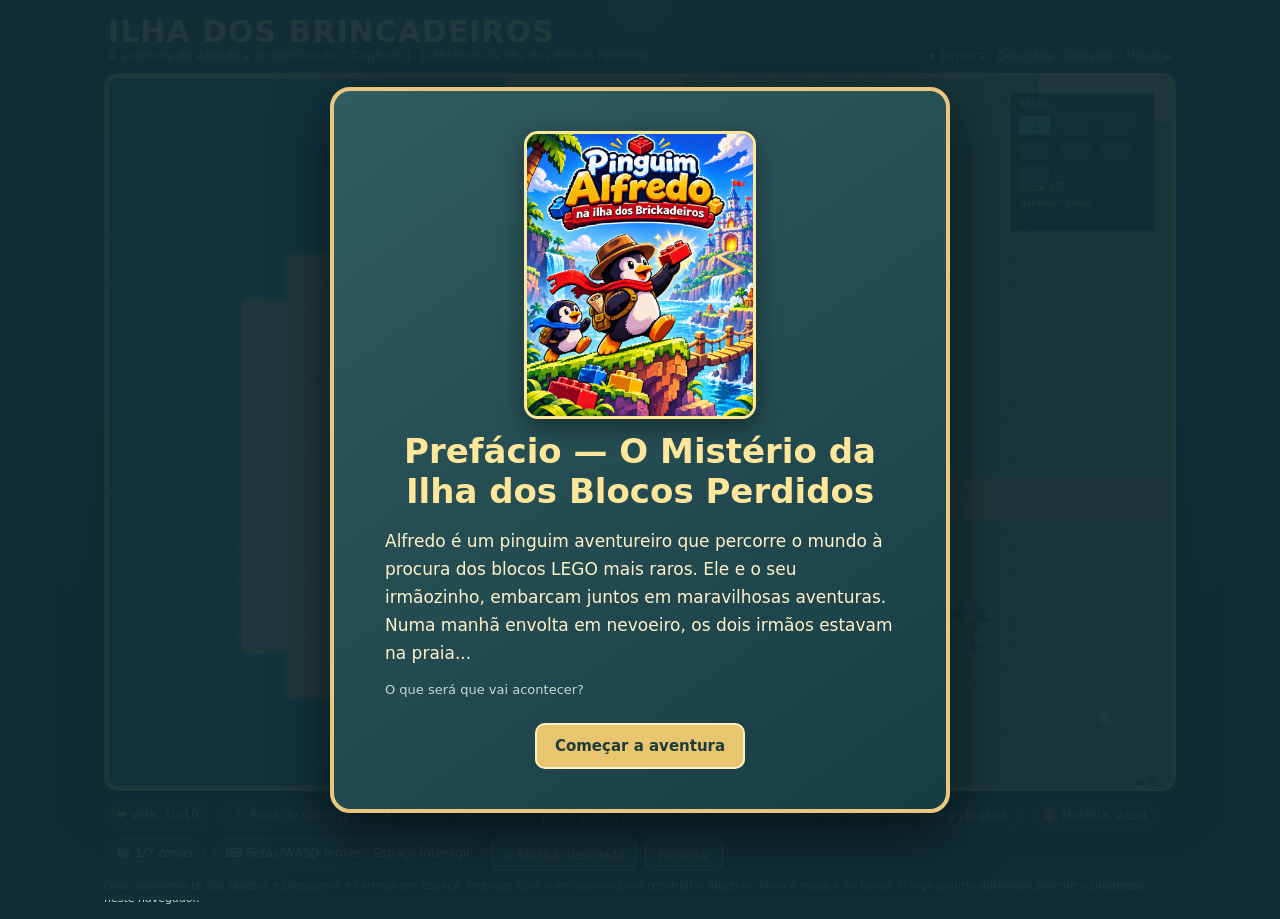
==== commit ea67600f: "improve gameplay" ====
--- a/index.html
+++ b/index.html
@@ -29,7 +29,7 @@
 function startVictoryMusic(){stopVictoryMusic();music.pause();musicEnabled=true;playVictoryPhrase();victoryMusicTimer=setInterval(playVictoryPhrase,2100);updateMusicButton()}
 const randomTicketBox=()=>Math.random()<.5?'box-left':'box-right';
 const initialState=()=>({zone:0,x:7,y:12,health:10,face:0,step:0,action:'idle',actionTime:0,moving:false,running:false,celebrating:false,victory:false,items:[],flags:{bottle:false,map:false,raft:false,raftBuilt:false,raftCacheNorth:false,raftCacheSouth:false,medusasSeen:false,medusaChallengeCompleted:false,medusaMet:false,jellyfishShield:false,musicNote:false,musicBox:false,musicDelivered:false,tioMet:false,lureBuilt:false,catsFound:false,clinicResolved:false,guardsSolved:false,museumPass:false,museumTicketBox:randomTicketBox(),blocksReturned:false},unlocked:[0],talked:{},brother:{x:6.2,y:12.5,face:0,step:0}});
-const state=initialState();let hasSavedProgress=false,gameStarted=false,stormGateOpening=0;
+const state=initialState();let hasSavedProgress=false,gameStarted=false,stormGateOpening=0,clinicHeartAnimation=0,talkingNpcId='';
 try{const saved=JSON.parse(localStorage.getItem('brincadeiros_v4'));if(saved&&saved.v===4){Object.assign(state,saved.state);hasSavedProgress=true}}catch(error){console.error('Não foi possível ler o progresso guardado:',error)}
 const ticketBoxNeedsMigration=!['box-left','box-right'].includes(state.flags?.museumTicketBox);
 state.flags={...initialState().flags,...state.flags};
@@ -94,7 +94,7 @@
 if(state.zone>=zones.length)state.zone=0;
 if(blocked(state.x,state.y)){state.x=7;state.y=12;state.brother.x=6.2;state.brother.y=12.5}
 const actors=[
- [{id:'bottle',x:7,y:14,name:'Garrafa com bilhete',emoji:'🍾',kind:'item'},{id:'map',x:14,y:8,name:'Mapa antigo',emoji:'🗺️',kind:'item'},{id:'raft-piece-shore-a',x:11,y:16,name:'Peça LEGO para a jangada',emoji:'🧱',kind:'item'},{id:'raft-piece-shore-b',x:19,y:11,name:'Peça LEGO para a jangada',emoji:'🧱',kind:'item'},{id:'raft-piece-shore-c',x:25,y:15,name:'Peça LEGO para a jangada',emoji:'🧱',kind:'item'},{id:'raft-palm-north',x:12,y:5,name:'Palmeira com um brilho escondido',kind:'palm-cache',flag:'raftCacheNorth',pieceId:'raft-piece-palm-north'},{id:'raft-palm-south',x:23,y:20,name:'Palmeira com um brilho escondido',kind:'palm-cache',flag:'raftCacheSouth',pieceId:'raft-piece-palm-south'},{id:'sign',x:12,y:12,name:'Placa do cais',emoji:'🪧',kind:'prop'},{id:'raft',x:29,y:13,name:'Jangada LEGO',emoji:'🛶',kind:'gate'}],
+ [{id:'bottle',x:7,y:14,name:'Garrafa com bilhete',emoji:'🍾',kind:'item'},{id:'map',x:14,y:8,name:'Mapa antigo',emoji:'🗺️',kind:'item',visibleWhen:'bottle'},{id:'raft-piece-shore-a',x:11,y:16,name:'Peça LEGO para a jangada',emoji:'🧱',kind:'item',visibleWhen:'map'},{id:'raft-piece-shore-b',x:19,y:11,name:'Peça LEGO para a jangada',emoji:'🧱',kind:'item',visibleWhen:'map'},{id:'raft-piece-shore-c',x:25,y:15,name:'Peça LEGO para a jangada',emoji:'🧱',kind:'item',visibleWhen:'map'},{id:'raft-palm-north',x:12,y:5,name:'Palmeira com um brilho escondido',kind:'palm-cache',flag:'raftCacheNorth',pieceId:'raft-piece-palm-north',visibleWhen:'map'},{id:'raft-palm-south',x:23,y:20,name:'Palmeira com um brilho escondido',kind:'palm-cache',flag:'raftCacheSouth',pieceId:'raft-piece-palm-south',visibleWhen:'map'},{id:'sign',x:12,y:12,name:'Placa do cais',emoji:'🪧',kind:'prop'},{id:'raft',x:29,y:13,name:'Jangada LEGO',emoji:'🛶',kind:'gate'}],
  [{id:'jelly-group',x:17,y:14,name:'Grupo de medusas',emoji:'🪼',kind:'npc',sprite:'medusa-musical'},{id:'sea-route',x:30,y:13,name:'Fim do caminho de medusas',emoji:'🌊',kind:'gate'}],
  [{id:'music-crystal-a',x:8,y:13,name:'Peça LEGO de cristal',emoji:'💎',kind:'item'},{id:'music-crystal-b',x:12,y:12,name:'Peça LEGO de cristal',emoji:'💎',kind:'item'},{id:'music-crystal-c',x:16,y:14,name:'Peça LEGO de cristal',emoji:'💎',kind:'item'},{id:'music-gear-a',x:22,y:12,name:'Engrenagem LEGO',emoji:'⚙️',kind:'item'},{id:'music-gear-b',x:27,y:14,name:'Engrenagem LEGO',emoji:'⚙️',kind:'item'},{id:'musical-medusa',x:18,y:13,name:'Medusa Musical',emoji:'🪼',kind:'npc',sprite:'medusa-musical'},{id:'sound-storm',x:30,y:13,name:'Caminho luminoso',emoji:'✨',kind:'gate'}],
  [{id:'tiozao',x:14,y:11,name:'Tiozão',emoji:'🧔🏻',kind:'npc',sprite:'tiozao'},{id:'bait-tuna',x:8,y:10,name:'Atum',emoji:'🐟',kind:'item',visibleWhen:'tioMet'},{id:'bait-mouse',x:11,y:17,name:'Rato',emoji:'🐁',kind:'item',visibleWhen:'tioMet'},{id:'bait-thread',x:22,y:16,name:'Fio',emoji:'🧵',kind:'item',visibleWhen:'tioMet'},{id:'bait-yarn',x:27,y:10,name:'Novelo',emoji:'🧶',kind:'item',visibleWhen:'tioMet'},{id:'fish-white',x:23,y:10,name:'Peixe-gato branco',emoji:'🐟',kind:'npc',sprite:'peixe-gato-branco',visibleWhen:'lureBuilt'},{id:'fish-black',x:25,y:10,name:'Peixe-gato preto',emoji:'🐈‍⬛',kind:'npc',sprite:'peixe-gato-preto',visibleWhen:'lureBuilt'},{id:'fishing-raft',x:29,y:13,name:'Jangada de pesca',emoji:'🛶',kind:'gate'}],
@@ -114,9 +114,9 @@
 function crystalPieceCount(){return state.items.filter(id=>id.startsWith('music-crystal-')).length}
 function baitItemCount(){return state.items.filter(id=>id.startsWith('bait-')).length}
 function markActorCollected(id){if(!has(id))state.items.push(id)}
-function say(who,msg,emoji='🐧',choices=[],sprite=''){dialog={who,msg,emoji,choices};$('speaker').textContent=who;$('message').textContent=msg;const portrait=$('portrait');portrait.replaceChildren();if(sprite){const image=document.createElement('img');image.src=`assets/sprites/characters/${sprite}.svg`;image.alt=`Retrato de ${who}`;image.style.width='54px';image.style.height='54px';image.style.objectFit='contain';image.style.background='#fff7dd';image.style.border='2px solid #183b48';image.style.borderRadius='10px';image.onerror=()=>{portrait.textContent=emoji};portrait.appendChild(image)}else portrait.textContent=emoji;$('choices').innerHTML='';choices.forEach(ch=>{let b=document.createElement('button');b.textContent=ch.label;b.onclick=()=>{let fn=ch.fn;closeDialog();fn()};$('choices').appendChild(b)});$('hint').textContent=choices.length?'Escolhe uma resposta':'ESPAÇO / ENTER para continuar · ESC para fechar';$('dialog').classList.add('show')}
-function npcSay(id,msg,choices=[]){const actor=actors.flat().find(entry=>entry.id===id);if(!actor)throw new Error(`NPC não encontrado: ${id}`);say(actor.name,msg,actor.emoji,choices,actor.sprite)}
-function closeDialog(){dialog=null;$('dialog').classList.remove('show')}function next(){if(!dialog)return; if(dialog.choices?.length)return;closeDialog()}
+function say(who,msg,emoji='🐧',choices=[],sprite=''){talkingNpcId='';dialog={who,msg,emoji,choices};$('speaker').textContent=who;$('message').textContent=msg;const portrait=$('portrait');portrait.replaceChildren();if(sprite){const image=document.createElement('img');image.src=`assets/sprites/characters/${sprite}.svg`;image.alt=`Retrato de ${who}`;image.style.width='54px';image.style.height='54px';image.style.objectFit='contain';image.style.background='#fff7dd';image.style.border='2px solid #183b48';image.style.borderRadius='10px';image.onerror=()=>{portrait.textContent=emoji};portrait.appendChild(image)}else portrait.textContent=emoji;$('choices').innerHTML='';choices.forEach(ch=>{let b=document.createElement('button');b.textContent=ch.label;b.onclick=()=>{let fn=ch.fn;closeDialog();fn()};$('choices').appendChild(b)});$('hint').textContent=choices.length?'Escolhe uma resposta':'ESPAÇO / ENTER para continuar · ESC para fechar';$('dialog').classList.add('show')}
+function npcSay(id,msg,choices=[]){const actor=actors.flat().find(entry=>entry.id===id);if(!actor)throw new Error(`NPC não encontrado: ${id}`);say(actor.name,msg,actor.emoji,choices,actor.sprite);talkingNpcId=id}
+function closeDialog(){dialog=null;talkingNpcId='';$('dialog').classList.remove('show')}function next(){if(!dialog)return; if(dialog.choices?.length)return;closeDialog()}
 const musicNeedsServer=location.protocol==='file:';
 function updateMusicButton(status=''){const button=$('music-toggle');button.textContent=musicNeedsServer?'♫ Música: abre via servidor':musicEnabled?'♫ Música: ligada':status?'♫ Música indisponível':'♫ Música: desligada';button.title=musicNeedsServer?'Inicia um servidor local (python -m http.server 8000) para ouvir a música.':status||`Faixa: ${musicTracks[state.zone].title}`;button.setAttribute('aria-pressed',String(musicEnabled));button.disabled=musicNeedsServer;$('help').textContent=musicNeedsServer?'Para ouvir música, inicia um servidor local com «python -m http.server 8000» e abre http://localhost:8000.':'Dica: aproxima-te dos objetos e passagens e carrega em Espaço. Interage com o irmãozinho para recordar o objetivo. Ativa a música no botão. O jogo guarda automaticamente o progresso neste navegador.'}
 function handleMusicError(error){if(!musicEnabled)return;musicEnabled=false;updateMusicButton('Não foi possível carregar a faixa desta zona.');console.error('Falha ao reproduzir música de fundo:',error)}
@@ -130,6 +130,7 @@
 function restartAfterVictory(){stopVictoryMusic();music.pause();musicEnabled=false;gameWon=false;Object.assign(state,initialState());lastMedusaTile=null;brotherRoute=[];brotherRepath=0;activeTrack=-1;setMusicForZone();save();updateHud();successScreen.hidden=true;startContinue.textContent='Começar a aventura';startNew.hidden=true;gameStarted=false;startScreen.hidden=false}
 function celebrate(){state.action='celebrate';state.actionTime=.01;state.celebrating=true}
 function objectiveForZone(zone=state.zone){const objectives=[`Recolhe cinco peças para a jangada (${raftPieceCount()}/5), encontra o bilhete e o mapa e constrói a jangada.`,'Encontra o escudo e atravessa o labirinto das medusas.',`Recolhe peças LEGO para construir a caixa musical (${musicPieceCount()}/5).`,`Ajuda o Tiozão: recolhe atum, rato, fio e novelo para fazer o isco (${baitItemCount()}/4).`,'Ajuda o Tiozão e a Sardanisca a cuidar juntos dos peixes-gato.','Resolve o enigma dos guardas e obtém o bilhete do museu.','Ajuda o Arqueólogo a partilhar os Blocos Mágicos.'];return objectives[zone]||'A aventura chegou ao fim!'}
+function brotherHint(){if(state.zone===0){if(!state.flags.bottle)return'Olha, ali, uma mensagem na garrafa. Vamos ver o que diz!';if(!state.flags.map)return'Vamos procurar o mapa para sabermos para onde ir.';if(raftPieceCount()<5)return`Agora precisamos de encontrar cinco peças para construir a jangada. Já encontrámos ${raftPieceCount()}/5.`;if(!state.flags.raftBuilt)return'Já temos as cinco peças. Vamos montar a jangada no cais.'}return objectiveForZone()}
 function interact(){
  if(!gameStarted)return;
  if(dialog){next();return}
@@ -140,14 +141,14 @@
  const brotherNear=brotherDistance<.9?{id:'little-brother',x:state.brother.x,y:state.brother.y,name:'Irmãozinho',emoji:'🐧',kind:'companion',d:brotherDistance}:null;
  const near=[nearActor,brotherNear].filter(Boolean).sort((a,b)=>a.d-b.d)[0];
  if(!near){say('Alfredo','Não há ninguém ou nada por perto que precise de atenção.','🐧');return}
- if(near.id==='little-brother'){const dx=state.brother.x-state.x,dy=state.brother.y-state.y;state.face=Math.abs(dx)>Math.abs(dy)?(dx<0?1:2):(dy<0?3:0);say('Irmãozinho',`Não te esqueças: ${objectiveForZone()}`,'🐧');return}
+ if(near.id==='little-brother'){const dx=state.brother.x-state.x,dy=state.brother.y-state.y;state.face=Math.abs(dx)>Math.abs(dy)?(dx<0?1:2):(dy<0?3:0);say('Irmãozinho',brotherHint(),'🐧');return}
  const id=near.id,award=(item,label)=>{if(!has(item)){state.items.push(item);playPickupSound()}save();updateHud();return label};
  if(id.startsWith('raft-piece-')){add(id,near.name);say('Peças para a jangada',`Encontraste uma peça LEGO! Jangada: ${raftPieceCount()}/5 peças.`,'🧱')}
  else if(near.kind==='palm-cache'){state.flags[near.flag]=true;award(near.pieceId,'Peça LEGO escondida na palmeira');say('Tesouro na palmeira',`Encontraste uma peça escondida entre as folhas! Jangada: ${raftPieceCount()}/5 peças.`,'🌴')}
  else if(id.startsWith('music-crystal-')||id.startsWith('music-gear-')){add(id,near.name);say('Peças para a caixa musical',`Encontraste ${near.name.toLowerCase()}! Peças recolhidas: ${musicPieceCount()}/5.`,'🧱')}
  else if(id.startsWith('bait-')){add(id,near.name);say('Ingredientes para o isco',`Encontraste ${near.name.toLowerCase()}! Ingredientes do isco: ${baitItemCount()}/4.`,'🎣')}
  else if(id==='bottle'){state.flags.bottle=true;add('bottle','Bilhete na garrafa');save();say('Bilhete','«Ajuda! Os blocos mágicos desapareceram da Ilha dos Brincadeiros. Só um verdadeiro construtor os poderá encontrar.» A aventura começa!','🍾')}
- else if(id==='map'){if(!state.flags.map){state.flags.map=true;add('map','Mapa antigo');say('Alfredo','O mapa mostra o caminho para o mar aberto. Ainda precisamos de cinco peças LEGO para construir a jangada.','🐧')}else say('Mapa antigo','O mapa marca o caminho das medusas, a ilha do farol, a gruta e a Feira de LEGO. A jangada precisa de cinco peças.','🗺️')}
+ else if(id==='map'){if(!state.flags.map){state.flags.map=true;add('map','Mapa antigo');say('Alfredo','O mapa mostra o caminho para o mar aberto. Agora podemos procurar cinco peças LEGO para construir a jangada.','🐧')}else say('Mapa antigo','O mapa marca o caminho das medusas, a ilha do farol, a gruta e a Feira de LEGO. A jangada precisa de cinco peças.','🗺️')}
  else if(id==='sign')say('Placa do cais',`A jangada precisa de cinco peças LEGO. Já encontraste ${raftPieceCount()}/5. Espreita a praia e procura brilhos nas palmeiras!`,'🪧')
  else if(id==='raft'){if(!state.flags.raftBuilt&&raftPieceCount()>=5)say('Jangada LEGO','Encontraste todas as peças! Agora podemos montar a jangada e navegar.','🛶',[{label:'Construir a jangada',fn:()=>{state.flags.raftBuilt=true;state.flags.raft=true;award('raft-built','Jangada LEGO');celebrate();say('Jangada pronta!','A jangada está construída. Bilhete, mapa e irmãozinho: está tudo pronto para partir!','🛶')}},{label:'Construir mais tarde',fn:()=>{}}]);else if(!state.flags.raftBuilt)say('Jangada LEGO',`A jangada está incompleta. Recolhe cinco peças LEGO pela ilha; algumas estão escondidas nas palmeiras. Já tens ${raftPieceCount()}/5.`,'🛶');else if(state.flags.bottle&&state.flags.map)say('Alfredo','Bilhete guardado, mapa na mochila, jangada construída e irmãozinho a postos. Vamos navegar!','🐧',[{label:'Partir',fn:()=>unlock(1,4,13)},{label:'Ainda não',fn:()=>{}}]);else say('Alfredo','A jangada está pronta. Ainda falta encontrar o bilhete na garrafa e o mapa antigo.','🐧')}
  else if(id==='jelly-group'){state.flags.medusasSeen=true;save();npcSay(id,'Este grupo está a bloquear o corredor! Procurem o escudo mágico no labirinto: só com ele conseguem passar sem sofrer dano. O irmão responde: «Acho que são um bilião!»')}
@@ -164,7 +165,7 @@
  else if(id==='fish-white'||id==='fish-black'){state.flags.catsFound=true;save();npcSay(id,'Miauuu! Os dois peixes-gato puxam a jangada em direção a uma gruta escondida entre as falésias.')}
  else if(id==='fishing-raft'){if(state.flags.catsFound)say('Alfredo','Os peixes-gato estão a guiar-nos. Vamos segui-los até à gruta!','🐧',[{label:'Seguir os peixes',fn:()=>unlock(4,4,13)}]);else if(state.flags.lureBuilt)say('Alfredo','A rede musical está pronta. Os peixes-gato podem aparecer à noite.','🐧');else say('Alfredo','O Tiozão precisa de ajuda para construir redes e um isco musical.','🐧')}
  else if(id==='sardanisca'){if(state.flags.clinicResolved)npcSay(id,'Os peixes-gato estão felizes aqui. Eu e o Tiozão cuidamos dos animais marinhos em conjunto.');else npcSay(id,'Sou a Sardanisca Dentista. Cuido dos animais marinhos feridos desta costa e estes dois peixes-gato são os meus pacientes!')}
- else if(id==='tiozao-cave'){if(state.flags.clinicResolved)npcSay(id,'Eu e a Sardanisca cuidamos dos peixes-gato juntos. Agora são da família!');else npcSay(id,'Estes peixes-gato são meus! Andava à procura deles por todo o oceano.',[{label:'Propor que cuidem deles juntos',fn:()=>{state.flags.clinicResolved=true;celebrate();save();npcSay(id,'Talvez possamos cuidar deles juntos. A Sardanisca sorri: «Hum… talvez até não seja má ideia.»')}},{label:'Ouvir a Sardanisca',fn:()=>npcSay('sardanisca','São meus pacientes e mascotes. Cuido de todos os animais marinhos feridos desta costa.')}])}
+ else if(id==='tiozao-cave'){if(state.flags.clinicResolved)npcSay(id,'Eu e a Sardanisca cuidamos dos peixes-gato juntos. Agora são da família!');else npcSay(id,'Estes peixes-gato são meus! Andava à procura deles por todo o oceano.',[{label:'Propor que cuidem deles juntos',fn:()=>{state.flags.clinicResolved=true;clinicHeartAnimation=4;celebrate();save();npcSay(id,'Talvez possamos cuidar deles juntos. A Sardanisca sorri: «Hum… talvez até não seja má ideia.»')}},{label:'Ouvir a Sardanisca',fn:()=>npcSay('sardanisca','São meus pacientes e mascotes. Cuido de todos os animais marinhos feridos desta costa.')}])}
  else if(id==='cave-cat-white'||id==='cave-cat-black')npcSay(id,'Miauuuu! Os dois peixes-gato entrelaçam-se nas pernas do Tiozão e da Sardanisca, como se quisessem que cuidassem deles juntos.')
  else if(id==='clinic-exit'){if(state.flags.clinicResolved)say('Alfredo','O Tiozão e a Sardanisca vão cuidar dos peixes-gato juntos. Está na hora de partir para a Feira de LEGO!','🐧',[{label:'Partir para a feira',fn:()=>unlock(5,4,13)}]);else npcSay('sardanisca','Talvez possamos cuidar deles juntos. Fala com o Tiozão e ajuda-os a entender-se.')}
  else if(id==='octopus-patient')npcSay(id,'O polvo conta que a Sardanisca lhe engessou os tentáculos e lhe arranjou uma rede macia de algas.')
@@ -290,6 +291,9 @@
 }
 function drawRaftPiece(x,y,time){const bob=Math.sin(time*.004+x)*1.5;y+=bob;g.fillStyle='rgba(18,43,39,.28)';g.beginPath();g.ellipse(x,y+9,10,3,0,0,Math.PI*2);g.fill();g.fillStyle='#be613d';g.strokeStyle='#704531';g.lineWidth=1;g.beginPath();g.moveTo(x-8,y-4);g.lineTo(x,y-9);g.lineTo(x+8,y-4);g.lineTo(x+8,y+5);g.lineTo(x,y+9);g.lineTo(x-8,y+5);g.closePath();g.fill();g.stroke();g.fillStyle='#e9874e';g.beginPath();g.moveTo(x-8,y-4);g.lineTo(x,y-9);g.lineTo(x+8,y-4);g.lineTo(x,y);g.lineTo(x-8,y);g.closePath();g.fill();g.fillStyle='#f6bc69';for(const studX of [-4,3]){g.beginPath();g.ellipse(x+studX,y-4,2,1.3,0,0,Math.PI*2);g.fill()}g.fillStyle='rgba(255,244,198,.8)';g.beginPath();g.arc(x-10,y-9,1.2,0,Math.PI*2);g.fill()}
 function drawSoundStormGate(time){const opening=state.flags.musicDelivered?1-Math.max(0,stormGateOpening)/2.4:0,centerX=30*S-cam.x+S/2,centerY=13.5*S-cam.y;g.save();g.translate(centerX,centerY);if(opening>0){g.globalAlpha=.18+.2*Math.sin(time*.006);g.strokeStyle='#b8f5ff';g.lineWidth=18;g.beginPath();g.moveTo(-145,0);g.lineTo(45,0);g.stroke();g.globalAlpha=.75;g.strokeStyle='#fff0a8';g.lineWidth=3;g.beginPath();g.moveTo(-145,0);g.lineTo(45,0);g.stroke();for(let i=0;i<8;i++){const x=-130+((time*.04+i*37)%170),y=Math.sin(time*.004+i*2)*25;g.fillStyle=i%2?'#e4faff':'#ffe99a';g.globalAlpha=.5+.5*Math.sin(time*.008+i);g.beginPath();g.arc(x,y,1.5+(i%3),0,Math.PI*2);g.fill()}}if(opening<1){const spread=opening*55;for(const side of [-1,1]){g.save();g.translate(side*spread,0);g.fillStyle='rgba(58,72,115,.94)';g.strokeStyle='#d5c9f3';g.lineWidth=2;g.beginPath();g.ellipse(side*12,0,24,49,0,0,Math.PI*2);g.ellipse(side*4,-30,20,20,0,0,Math.PI*2);g.ellipse(side*5,31,20,20,0,0,Math.PI*2);g.fill();g.stroke();g.strokeStyle='#b7efff';g.lineWidth=2;g.beginPath();g.moveTo(side*4,-26);g.lineTo(-side*5,-8);g.lineTo(side*5,0);g.lineTo(-side*3,20);g.stroke();g.restore()}}g.restore()}
+function drawMapTrail(time){g.save();for(let i=0;i<5;i++){const progress=(i+1)/6,x=(7+(14-7)*progress)*S-cam.x,y=(14+(8-14)*progress)*S-cam.y,pulse=.35+.65*Math.sin(time*.006+i*1.3);g.globalAlpha=pulse;g.fillStyle='#ffe68a';g.beginPath();g.arc(x,y,2+i%2,0,Math.PI*2);g.fill()}g.restore()}
+function drawHeart(x,y,size,alpha){g.save();g.translate(x,y);g.scale(size,size);g.globalAlpha=alpha;g.fillStyle='#ff6688';g.strokeStyle='#fff0d6';g.lineWidth=1.5;g.beginPath();g.moveTo(0,7);g.bezierCurveTo(-3,4,-9,0,-8,-4);g.bezierCurveTo(-7,-10,-1,-10,0,-5);g.bezierCurveTo(2,-10,8,-10,9,-4);g.bezierCurveTo(10,0,3,5,0,7);g.closePath();g.fill();g.stroke();g.restore()}
+function drawClinicHearts(time){if(state.zone!==4||!state.flags.clinicResolved||clinicHeartAnimation<=0)return;const elapsed=4-clinicHeartAnimation,centerX=15*S-cam.x,centerY=12*S-cam.y;for(let i=0;i<3;i++){const phase=(elapsed*.55+i*.34)%1;drawHeart(centerX+(i-1)*25+Math.sin(time*.004+i*2)*3,centerY-18-phase*45,1.1-phase*.35,Math.min(1,clinicHeartAnimation*.65)*(1-phase*.25))}}
 function woodenDock(px,py,x,y){g.fillStyle='#735239';g.fillRect(px,py,S,S);g.fillStyle='#ad8450';for(let row=0;row<4;row++){g.fillRect(px+2,py+2+row*9,36,7);g.fillStyle='#80603f';g.fillRect(px+2,py+9+row*9,36,2);g.fillStyle='#ad8450'}g.fillStyle='#d2a461';g.fillRect(px+4,py+4,2,2);g.fillRect(px+34,py+4,2,2);if(maps[0][y-1]?.[x]!==5)g.fillRect(px+3,py,3,4);if(maps[0][y+1]?.[x]!==5)g.fillRect(px+34,py+36,3,4)}
 function draw(){
  const z=zones[state.zone],maxX=MW*S-W,maxY=MH*S-H;
@@ -306,7 +310,7 @@
    for(const [nx,ny,sx,sy,sw,sh] of shores)if([1,7].includes(map[ny]?.[nx])){g.strokeStyle='rgba(225,245,205,.36)';g.lineWidth=2;g.beginPath();if(sw)g.moveTo(sx,sy);else g.moveTo(sx,sy);if(sw)g.lineTo(sx+sw,sy);else g.lineTo(sx,sy+sh);g.stroke()}
   }else drawTerrain(tile,px,py,x,y,state.zone,map);
   if(tile===3){
-   if(state.zone===0||state.zone===3){palm(px+20,py+27);if(state.zone===0&&((x===12&&y===5&&!state.flags.raftCacheNorth)||(x===23&&y===20&&!state.flags.raftCacheSouth))){const pulse=.65+.35*Math.sin(time*.006+x);g.fillStyle=`rgba(255,231,143,${pulse})`;g.beginPath();g.moveTo(px+31,py+1);g.lineTo(px+33,py+5);g.lineTo(px+37,py+6);g.lineTo(px+33,py+8);g.lineTo(px+31,py+12);g.lineTo(px+29,py+8);g.lineTo(px+25,py+6);g.lineTo(px+29,py+5);g.closePath();g.fill()}}
+   if(state.zone===0||state.zone===3){palm(px+20,py+27);if(state.zone===0&&state.flags.map&&((x===12&&y===5&&!state.flags.raftCacheNorth)||(x===23&&y===20&&!state.flags.raftCacheSouth))){const pulse=.65+.35*Math.sin(time*.006+x);g.fillStyle=`rgba(255,231,143,${pulse})`;g.beginPath();g.moveTo(px+31,py+1);g.lineTo(px+33,py+5);g.lineTo(px+37,py+6);g.lineTo(px+33,py+8);g.lineTo(px+31,py+12);g.lineTo(px+29,py+8);g.lineTo(px+25,py+6);g.lineTo(px+29,py+5);g.closePath();g.fill()}}
    else if(state.zone===1){
     const bob=Math.sin(time*.004+x)*2;g.fillStyle='#d9a8ec';g.beginPath();g.ellipse(px+20,py+18+bob,10,9,0,0,7);g.fill();g.fillStyle='#ffe9a8';g.fillRect(px+16,py+16+bob,2,2);g.fillRect(px+22,py+16+bob,2,2);g.strokeStyle='#e5c4ed';g.beginPath();g.moveTo(px+14,py+24+bob);g.lineTo(px+12,py+32);g.moveTo(px+20,py+26+bob);g.lineTo(px+20,py+34);g.moveTo(px+26,py+24+bob);g.lineTo(px+28,py+32);g.stroke();
    }else if(state.zone===2){g.fillStyle='#293858';g.beginPath();g.ellipse(px+21,py+20,18,12,0,0,7);g.fill();g.fillStyle='#536b99';g.beginPath();g.arc(px+14,py+16,8,0,7);g.arc(px+25,py+13,9,0,7);g.fill()}
@@ -326,11 +330,15 @@
   if(tile===8){g.fillStyle='#d9c49a';g.fillRect(px+10,py-40,20,40);g.fillStyle='#9f5747';g.fillRect(px+7,py-44,26,8);g.fillStyle='#f8e6a3';g.fillRect(px+16,py-32,8,7);g.fillStyle='#493f48';g.fillRect(px+18,py-11,5,11)}
   if(tile===9){g.fillStyle='#70503a';g.beginPath();g.moveTo(px-9,py+22);g.lineTo(px+43,py+22);g.lineTo(px+35,py+34);g.lineTo(px,py+34);g.closePath();g.fill();g.fillStyle='#a67b4f';g.fillRect(px+1,py+10,32,12);g.fillStyle='#4b3b32';g.fillRect(px+5,py+4,18,6);g.fillStyle='#9c754b';g.fillRect(px+3,py+17,28,3)}
  }
+ if(state.zone===0&&state.flags.bottle&&!state.flags.map)drawMapTrail(time);
  if(state.zone===2)drawSoundStormGate(time);
+ drawClinicHearts(time);
  for(const a of actors[state.zone]){
   if(actorItemCollected(a)||(a.visibleWhen&&!state.flags[a.visibleWhen])||(a.id==='archaeologist'&&!state.flags.museumPass)||(a.id==='magic-ark'&&!state.flags.museumPass))continue;
   if(a.kind==='palm-cache')continue;
   const x=a.x*S-cam.x,y=a.y*S-cam.y;if(x<-35||x>W+35||y<-42||y>H+35)continue;
+  const isSpeaking=a.id===talkingNpcId&&!!dialog,shakeX=isSpeaking?Math.sin(time*.055)*1.6:0,shakeY=isSpeaking?Math.cos(time*.055)*.55:0;
+  g.save();g.translate(shakeX,shakeY);
   g.fillStyle='#0005';g.beginPath();g.ellipse(x,y+12,14,5,0,0,7);g.fill();
   if(a.kind==='npc'){
    g.fillStyle='rgba(255,244,214,.92)';g.strokeStyle='#183b48';g.lineWidth=2;g.beginPath();g.ellipse(x,y-13,23,29,0,0,Math.PI*2);g.fill();g.stroke();
@@ -342,18 +350,19 @@
    else{g.font='25px serif';g.textAlign='center';g.fillText(a.emoji,x,y+5)}
    g.fillStyle='#fff4d6';g.font='11px Trebuchet MS';g.textAlign='center';g.fillText(a.name,x,y-25);
   }
+  g.restore();
  }
  penguin(state.brother.x*S-cam.x,state.brother.y*S-cam.y,.72,true,state.brother);penguin(state.x*S-cam.x,state.y*S-cam.y,1,false,state);
  const mx=W-145,my=14;g.fillStyle='#102d35cc';g.fillRect(mx,my,130,124);g.fillStyle='#fff0c4';g.font='10px Trebuchet MS';g.textAlign='left';g.fillText('MAPA',mx+8,my+13);
  for(let i=0;i<zones.length;i++){g.fillStyle=state.unlocked.includes(i)?['#73c9b5','#d9a8ec','#7183b3','#e5a56e','#89978d','#efcc55','#c7a6d9'][i]:'#465b5b';const x=mx+8+(i%3)*37,y=my+20+Math.floor(i/3)*22;g.fillRect(x,y,28,17);g.fillStyle='#102d35';g.fillText(''+(i+1),x+12,y+12)}
  g.fillStyle='#fff0c4';g.fillText('Zonas '+state.unlocked.length+'/'+zones.length,mx+8,my+88);g.fillText('Alfredo + irmão',mx+8,my+102);
 }
-function loop(t){let dt=Math.min(.04,(t-last)/1000||0);last=t;if(gameStarted){let dx=0,dy=0;if(keys.ArrowLeft||keys.a)dx=-1;if(keys.ArrowRight||keys.d)dx=1;if(keys.ArrowUp||keys.w)dy=-1;if(keys.ArrowDown||keys.s)dy=1;if(dx||dy){let n=Math.hypot(dx,dy);move(dx/n,dy/n,dt)}else{state.moving=false;state.running=false}updateBrother(dt);updateCaveRelationship(dt);if(stormGateOpening>0)stormGateOpening=Math.max(0,stormGateOpening-dt);state.actionTime+=dt;if(state.action==='interact'&&state.actionTime>.65)state.action='idle';if(state.action==='celebrate'&&state.actionTime>2.4){state.action='idle';state.celebrating=false}if(!state.moving)state.running=false}else{state.moving=false;state.running=false}draw();requestAnimationFrame(loop)}
+function loop(t){let dt=Math.min(.04,(t-last)/1000||0);last=t;if(gameStarted){let dx=0,dy=0;if(keys.ArrowLeft||keys.a)dx=-1;if(keys.ArrowRight||keys.d)dx=1;if(keys.ArrowUp||keys.w)dy=-1;if(keys.ArrowDown||keys.s)dy=1;if(dx||dy){let n=Math.hypot(dx,dy);move(dx/n,dy/n,dt)}else{state.moving=false;state.running=false}updateBrother(dt);updateCaveRelationship(dt);if(stormGateOpening>0)stormGateOpening=Math.max(0,stormGateOpening-dt);if(clinicHeartAnimation>0)clinicHeartAnimation=Math.max(0,clinicHeartAnimation-dt);state.actionTime+=dt;if(state.action==='interact'&&state.actionTime>.65)state.action='idle';if(state.action==='celebrate'&&state.actionTime>2.4){state.action='idle';state.celebrating=false}if(!state.moving)state.running=false}else{state.moving=false;state.running=false}draw();requestAnimationFrame(loop)}
 const startScreen=$('start-screen'),startContinue=$('start-continue'),startNew=$('start-new');
 startContinue.textContent=hasSavedProgress?'Continuar aventura':'Começar a aventura';
 startNew.hidden=!hasSavedProgress;
 function openGame(newGame=false){if(newGame){stopVictoryMusic();music.pause();musicEnabled=false;gameWon=false;Object.assign(state,initialState());lastMedusaTile=null;brotherRoute=[];brotherRepath=0;activeTrack=-1;setMusicForZone();save();updateHud();successScreen.hidden=true}gameStarted=true;startScreen.hidden=true;if(gameWon){successScreen.hidden=false;startVictoryMusic()}}
 startContinue.onclick=()=>openGame();startNew.onclick=()=>{if(confirm('Começar uma nova aventura? O progresso atual será apagado.'))openGame(true)};
 window.addEventListener('keydown',e=>{if(['ArrowUp','ArrowDown','ArrowLeft','ArrowRight',' '].includes(e.key))e.preventDefault();if(!gameStarted)return;if(e.key===' '||e.key==='Enter'){interact();return}if(e.key==='Escape'){closeDialog();return}keys[e.key]=true;keys[e.code]=true});window.addEventListener('keyup',e=>{keys[e.key]=false;keys[e.code]=false});document.querySelectorAll('[data-key]').forEach(b=>{let k=b.dataset.key;b.addEventListener('pointerdown',e=>{e.preventDefault();keys[k]=true});['pointerup','pointerleave','pointercancel'].forEach(ev=>b.addEventListener(ev,()=>keys[k]=false))});$('act').onclick=interact;$('music-toggle').onclick=toggleMusic;$('play-again').onclick=restartAfterVictory;$('reset').onclick=()=>{if(confirm('Apagar o progresso guardado e começar de novo?')){localStorage.removeItem('brincadeiros_v4');location.reload()}};setMusicForZone();updateHud();requestAnimationFrame(loop);
-if(location.search==='?test=1'){window.__gameTest=Object.freeze({startNewGame:()=>openGame(true),continueGame:()=>openGame(),getState:()=>JSON.parse(JSON.stringify(state)),setState:patch=>{const flags=patch.flags?{...state.flags,...patch.flags}:state.flags,brother=patch.brother?{...state.brother,...patch.brother}:state.brother;Object.assign(state,patch);state.flags=flags;state.brother=brother;brotherRoute=[];brotherRepath=0;lastMedusaTile=null;updateHud()},saveProgress:save,stepBrother:updateBrother,toggleMusic,getMusicState:()=>({enabled:musicEnabled,track:activeTrack,playCount:music.playCount||0}),getActors:()=>actors[state.zone].map(actor=>({id:actor.id,x:actor.x,y:actor.y,visible:!actor.visibleWhen||!!state.flags[actor.visibleWhen],available:!actorItemCollected(actor)})),getTile:(x,y)=>maps[state.zone][y]?.[x],isBlocked:(x,y)=>blocked(x,y),move:(dx,dy,dt)=>{keys.ShiftLeft=true;try{move(dx,dy,dt)}finally{keys.ShiftLeft=false}},interact,next,choose:label=>{const choice=dialog?.choices?.find(entry=>entry.label===label);if(!choice)throw new Error(`Opção de diálogo não encontrada: ${label}`);closeDialog();choice.fn()},getDialog:()=>dialog?{who:dialog.who,msg:dialog.msg,choices:dialog.choices.map(({label})=>label)}:null,getSavedProgress:()=>localStorage.getItem('brincadeiros_v4'),isStartScreenVisible:()=>!startScreen.hidden,isVictoryVisible:()=>!successScreen.hidden})}
+if(location.search==='?test=1'){window.__gameTest=Object.freeze({startNewGame:()=>openGame(true),continueGame:()=>openGame(),getState:()=>JSON.parse(JSON.stringify(state)),setState:patch=>{const flags=patch.flags?{...state.flags,...patch.flags}:state.flags,brother=patch.brother?{...state.brother,...patch.brother}:state.brother;Object.assign(state,patch);state.flags=flags;state.brother=brother;brotherRoute=[];brotherRepath=0;lastMedusaTile=null;updateHud()},saveProgress:save,stepBrother:updateBrother,toggleMusic,getMusicState:()=>({enabled:musicEnabled,track:activeTrack,playCount:music.playCount||0}),getSpeakingNpc:()=>talkingNpcId,getClinicHeartAnimation:()=>clinicHeartAnimation,getActors:()=>actors[state.zone].map(actor=>({id:actor.id,x:actor.x,y:actor.y,visible:!actor.visibleWhen||!!state.flags[actor.visibleWhen],available:!actorItemCollected(actor)})),getTile:(x,y)=>maps[state.zone][y]?.[x],isBlocked:(x,y)=>blocked(x,y),move:(dx,dy,dt)=>{keys.ShiftLeft=true;try{move(dx,dy,dt)}finally{keys.ShiftLeft=false}},interact,next,choose:label=>{const choice=dialog?.choices?.find(entry=>entry.label===label);if(!choice)throw new Error(`Opção de diálogo não encontrada: ${label}`);closeDialog();choice.fn()},getDialog:()=>dialog?{who:dialog.who,msg:dialog.msg,choices:dialog.choices.map(({label})=>label)}:null,getSavedProgress:()=>localStorage.getItem('brincadeiros_v4'),isStartScreenVisible:()=>!startScreen.hidden,isVictoryVisible:()=>!successScreen.hidden})}
 })();</script></body></html>
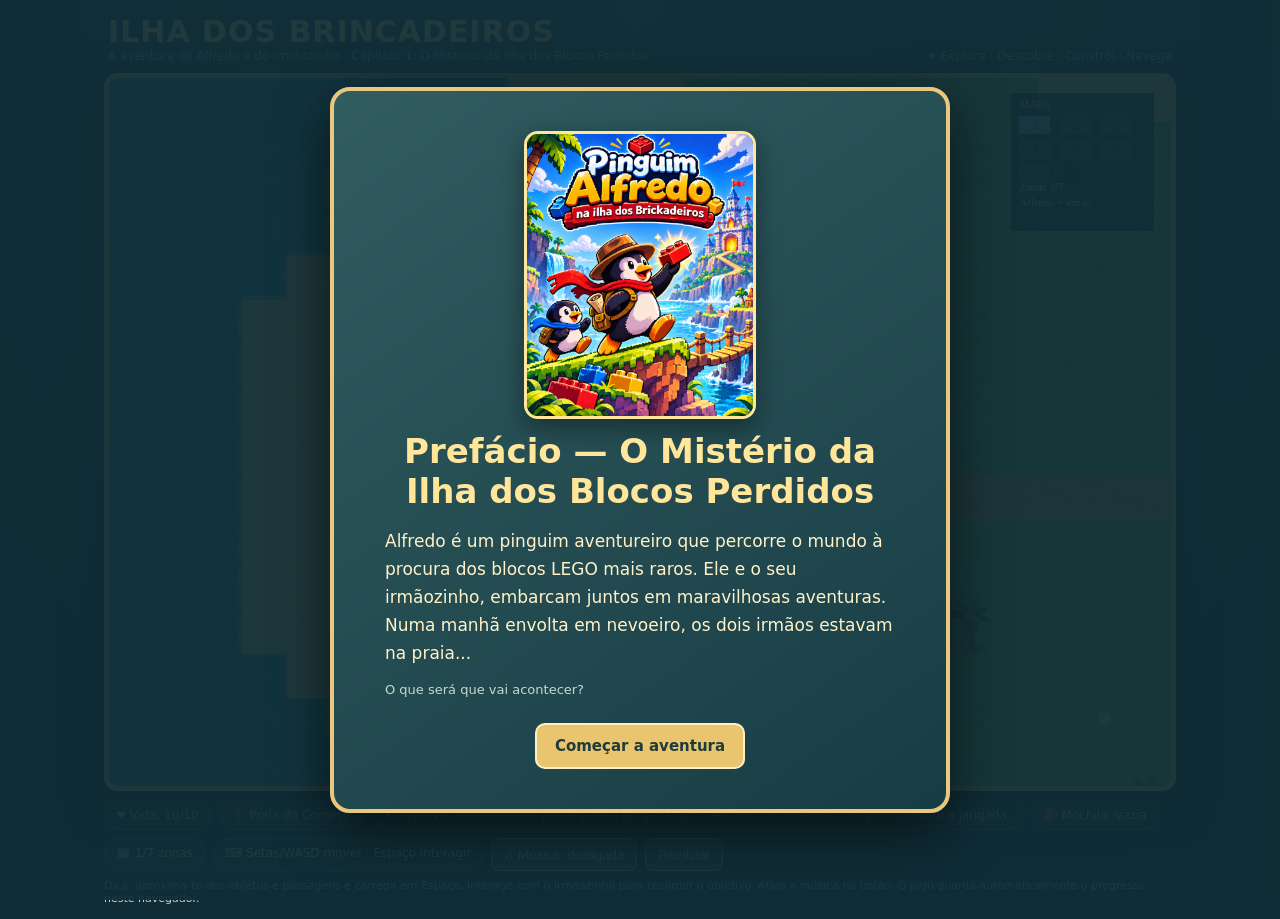
==== commit 172277ee: "update gameplay and hints" ====
--- a/index.html
+++ b/index.html
@@ -102,7 +102,7 @@
  [{id:'guard-white',x:11,y:13,name:'Guarda da espada',emoji:'⚔️',kind:'npc',sprite:'guarda-branco'},{id:'guard-black',x:14,y:13,name:'Guarda da lança',emoji:'🛡️',kind:'npc',sprite:'guarda-negro'},{id:'box-left',x:19,y:12,name:'Caixa da esquerda',emoji:'📦',kind:'item'},{id:'box-right',x:22,y:12,name:'Caixa da direita',emoji:'📦',kind:'item'},{id:'museum-door',x:30,y:13,name:'Entrada do Museu LEGO',emoji:'🏛️',kind:'gate'}],
  [{id:'museum-exit',x:3,y:13,name:'Saída do Museu',emoji:'🚪',kind:'gate'},{id:'archaeologist',x:15,y:12,name:'Arqueólogo Malfeitor',emoji:'🧔',kind:'npc',sprite:'arqueologo-malfeitor'},{id:'magic-ark',x:25,y:13,name:'Arca dos Blocos Mágicos',emoji:'🧰',kind:'item'}]
 ];
-let gameWon=state.victory,relationshipClock=0,lastMedusaTile=null;
+let gameWon=state.victory,relationshipClock=0;
 const victoryStyles=document.createElement('style');victoryStyles.textContent='.victory-screen[hidden]{display:none}.victory-screen{position:fixed;inset:0;z-index:12;display:grid;place-items:center;overflow:auto;padding:20px;background:#102d37ed}.victory-card{width:min(640px,100%);padding:clamp(24px,5vw,44px);border:4px solid #ffe69a;border-radius:22px;background:linear-gradient(145deg,#315c60,#173d44);box-shadow:0 18px 55px #0009;text-align:center}.victory-card h2{margin:8px 0 16px;color:#ffe69a;font-size:clamp(32px,7vw,50px)}.victory-card p{color:#fff2c9;font-size:clamp(15px,2.4vw,18px);line-height:1.6}.victory-card .win-emblem{font-size:clamp(50px,10vw,84px)}.victory-card button{margin-top:16px;background:#e8c56e;color:#203b3b;border:2px solid #fff0c3;border-radius:10px;padding:12px 20px;font:700 15px Trebuchet MS,system-ui,sans-serif;cursor:pointer}';document.head.appendChild(victoryStyles);
 const successScreen=document.createElement('section');successScreen.id='victory-screen';successScreen.className='victory-screen';successScreen.setAttribute('aria-labelledby','victory-title');successScreen.hidden=true;successScreen.innerHTML='<div class="victory-card"><div class="win-emblem" aria-hidden="true">🏆 🐧 🧱</div><h2 id="victory-title">Vitória!</h2><p>Os Blocos Mágicos voltaram à Ilha dos Brincadeiros! Alfredo, o irmãozinho e os amigos construíram juntos um Castelo LEGO dos Sonhos, aberto a todos.</p><p>A aventura terminou — e uma nova brincadeira começa!</p><button id="play-again" type="button">Jogar novamente</button></div>';document.body.appendChild(successScreen);
 const npcImages={};
@@ -127,10 +127,10 @@
 music.addEventListener('ended',()=>{const track=musicTracks[state.zone];if(musicEnabled&&track.next){music.src=track.next;music.loop=true;playMusic()}});
 function unlock(z,x=4,y=13){if(!state.unlocked.includes(z))state.unlocked.push(z);if(state.zone===1&&z!==1)state.flags.jellyfishShield=false;state.zone=z;setMusicForZone();state.x=x;state.y=y;state.brother.x=x-1;state.brother.y=y+.5;brotherRoute=[];brotherRepath=0;celebrate();save();updateHud();say('Nova zona!',`Chegaste a ${zones[z].name}!`, '🐧')}
 function finishAdventure(){state.flags.blocksReturned=true;state.victory=true;gameWon=true;markActorCollected('magic-ark');save();updateHud();dialog=null;$('dialog').classList.remove('show');successScreen.hidden=false;startVictoryMusic()}
-function restartAfterVictory(){stopVictoryMusic();music.pause();musicEnabled=false;gameWon=false;Object.assign(state,initialState());lastMedusaTile=null;brotherRoute=[];brotherRepath=0;activeTrack=-1;setMusicForZone();save();updateHud();successScreen.hidden=true;startContinue.textContent='Começar a aventura';startNew.hidden=true;gameStarted=false;startScreen.hidden=false}
+function restartAfterVictory(){stopVictoryMusic();music.pause();musicEnabled=false;gameWon=false;Object.assign(state,initialState());brotherRoute=[];brotherRepath=0;activeTrack=-1;setMusicForZone();save();updateHud();successScreen.hidden=true;startContinue.textContent='Começar a aventura';startNew.hidden=true;gameStarted=false;startScreen.hidden=false}
 function celebrate(){state.action='celebrate';state.actionTime=.01;state.celebrating=true}
-function objectiveForZone(zone=state.zone){const objectives=[`Recolhe cinco peças para a jangada (${raftPieceCount()}/5), encontra o bilhete e o mapa e constrói a jangada.`,'Encontra o escudo e atravessa o labirinto das medusas.',`Recolhe peças LEGO para construir a caixa musical (${musicPieceCount()}/5).`,`Ajuda o Tiozão: recolhe atum, rato, fio e novelo para fazer o isco (${baitItemCount()}/4).`,'Ajuda o Tiozão e a Sardanisca a cuidar juntos dos peixes-gato.','Resolve o enigma dos guardas e obtém o bilhete do museu.','Ajuda o Arqueólogo a partilhar os Blocos Mágicos.'];return objectives[zone]||'A aventura chegou ao fim!'}
-function brotherHint(){if(state.zone===0){if(!state.flags.bottle)return'Olha, ali, uma mensagem na garrafa. Vamos ver o que diz!';if(!state.flags.map)return'Vamos procurar o mapa para sabermos para onde ir.';if(raftPieceCount()<5)return`Agora precisamos de encontrar cinco peças para construir a jangada. Já encontrámos ${raftPieceCount()}/5.`;if(!state.flags.raftBuilt)return'Já temos as cinco peças. Vamos montar a jangada no cais.'}return objectiveForZone()}
+function objectiveForZone(zone=state.zone){const objectives=[`Recolhe cinco peças para a jangada (${raftPieceCount()}/5), encontra o bilhete e o mapa e constrói a jangada.`,'Encontra o escudo e atravessa o labirinto das medusas.',`Procura cristais nas rochas e engrenagens nas algas para a caixa musical (${musicPieceCount()}/5).`,`Ajuda o Tiozão: recolhe atum, rato, fio e novelo para fazer o isco (${baitItemCount()}/4).`,'Ajuda o Tiozão e a Sardanisca a cuidar juntos dos peixes-gato.','Resolve o enigma dos guardas e obtém o bilhete do museu.','Ajuda o Arqueólogo a partilhar os Blocos Mágicos.'];return objectives[zone]||'A aventura chegou ao fim!'}
+function brotherHint(){if(state.zone===0){if(!state.flags.bottle)return'Olha, ali, uma mensagem na garrafa. Vamos ver o que diz!';if(!state.flags.map)return'Vamos procurar o mapa para sabermos para onde ir.';if(raftPieceCount()<5)return`Agora precisamos de encontrar cinco peças para construir a jangada. Procura junto às pedras e às árvores da ilha. Já encontrámos ${raftPieceCount()}/5.`;if(!state.flags.raftBuilt)return'Já temos as cinco peças. Vamos montar a jangada no cais.'}return objectiveForZone()}
 function interact(){
  if(!gameStarted)return;
  if(dialog){next();return}
@@ -229,16 +229,16 @@
  }
 }
 function medusaContactAt(x,y){const tileX=Math.floor(x),tileY=Math.floor(y),tile=maps[state.zone][tileY]?.[tileX];return state.zone===1&&(tile===3||tile===4||tile===12)?tileX+','+tileY:null}
-function takeMedusaDamage(fromX,fromY,toX,toY){if(state.zone!==1||state.flags.jellyfishShield){lastMedusaTile=null;return false}const distance=Math.hypot(toX-fromX,toY-fromY),samples=Math.max(1,Math.ceil(distance/.08));for(let sample=1;sample<=samples;sample++){const progress=sample/samples,contact=medusaContactAt(fromX+(toX-fromX)*progress,fromY+(toY-fromY)*progress);if(!contact){lastMedusaTile=null;continue}if(contact===lastMedusaTile)continue;lastMedusaTile=contact;state.health=Math.max(0,state.health-1);save();updateHud();if(state.health===0){returnToStartAfterDefeat();return true}}return false}
-function returnToStartAfterDefeat(){Object.assign(state,initialState());lastMedusaTile=null;brotherRoute=[];brotherRepath=0;setMusicForZone();save();updateHud();say('Alfredo','As medusas tiraram toda a minha vida! Voltei à Praia do Começo. Vou tentar atravessar com mais cuidado.','🐧')}
+function takeMedusaDamage(fromX,fromY,toX,toY){if(state.zone!==1||state.flags.jellyfishShield)return false;const distance=Math.hypot(toX-fromX,toY-fromY),samples=Math.max(1,Math.ceil(distance/.08));let contact=null;for(let sample=1;sample<=samples&&!contact;sample++){const progress=sample/samples;contact=medusaContactAt(fromX+(toX-fromX)*progress,fromY+(toY-fromY)*progress)}if(!contact)return false;state.health=Math.max(0,state.health-1);state.action='hurt';state.actionTime=0;state.face=toX<fromX?1:toX>fromX?2:toY<fromY?0:3;state.moving=false;state.running=false;if(state.health===0){returnToStartAfterDefeat();return true}const direction=Math.hypot(toX-fromX,toY-fromY)||1,backX=(toX-fromX)/direction,backY=(toY-fromY)/direction;let recoilDistance=.42;while(recoilDistance>0){const recoilX=fromX-backX*recoilDistance,recoilY=fromY-backY*recoilDistance;if(!blocked(recoilX,recoilY)&&!medusaContactAt(recoilX,recoilY)){state.x=recoilX;state.y=recoilY;break}recoilDistance-=.08}save();updateHud();return true}
+function returnToStartAfterDefeat(){Object.assign(state,initialState());brotherRoute=[];brotherRepath=0;setMusicForZone();save();updateHud();say('Alfredo','As medusas atingiram Alfredo dez vezes! Voltei à Praia do Começo. Vou tentar atravessar com mais cuidado.','🐧')}
 function move(dx,dy,dt){if(dialog)return;const running=!!(keys.ShiftLeft||keys.ShiftRight),speed=(running?4.4:2.8)*dt;let nx=state.x+dx*speed,ny=state.y+dy*speed;if(blocked(nx,ny)){state.moving=false;return}if(takeMedusaDamage(state.x,state.y,nx,ny))return;const tx=Math.floor(nx),ty=Math.floor(ny),tile=maps[state.zone][ty]?.[tx];state.x=nx;state.y=ny;state.face=dx<0?1:dx>0?2:dy<0?3:0;state.step+=speed*8;state.moving=true;state.running=running;if(state.zone===1&&tile===10&&!state.flags.jellyfishShield){state.flags.jellyfishShield=true;playPickupSound();save();updateHud();say('Power-up!','Apanhaste o escudo mágico! Agora podes passar por cima de todas as medusas sem perder vida.','🛡️')}if(state.zone===1&&!state.flags.medusaChallengeCompleted&&state.x>=18.5&&state.flags.jellyfishShield){state.flags.medusaChallengeCompleted=true;save();updateHud();say('Desafio concluído!','Atravessaram o grupo de medusas com o escudo! A passagem para o fim do labirinto está aberta.','🌊')}}
 function penguin(x,y,scale=1,small=false,character=state){g.save();g.translate(x,y);g.scale(scale,scale);let moving=character.moving||false,running=character.running||false,action=character.action||'idle',time=character.actionTime||0,step=character.step||0,face=character.face||0;
  if(face===3)g.scale(1,.94);if(face===0)g.scale(1,1.04);
  g.scale(face===1?-1:1,1);
- let bob=moving?Math.sin(step*3)*(running?2.1:1.4):Math.sin(step*.9)*.45;
+ let bob=moving?Math.sin(step*3)*(running?2.1:1.4):Math.sin(step*.9)*.45;if(action==='hurt')bob+=Math.abs(Math.sin(time*28))*2;
  let swing=moving?Math.sin(step*4)*(running?8:5):0;
  if(action==='celebrate')bob+=-Math.abs(Math.sin(time*7))*5;
- g.translate(0,bob);
+ g.translate(action==='hurt'?Math.sin(time*42)*2.5:0,bob);if(action==='hurt'&&Math.sin(time*32)>0)g.globalAlpha=.65;
  g.fillStyle='#071f29';g.beginPath();g.ellipse(0,16,12,3,0,0,Math.PI*2);g.fill();
  g.fillStyle='#d98435';g.beginPath();g.ellipse(-5.4,15,4.8,2.7,-.12,0,Math.PI*2);g.ellipse(5.4,15,4.8,2.7,.12,0,Math.PI*2);g.fill();
  g.fillStyle='#ffc56d';g.beginPath();g.ellipse(-6,14.3,1.8,.8,-.12,0,Math.PI*2);g.ellipse(5,14.3,1.8,.8,.12,0,Math.PI*2);g.fill();
@@ -273,6 +273,7 @@
  }
  if(action==='interact'){g.fillStyle='#fff0c7';g.font='bold 15px sans-serif';g.textAlign='center';g.fillText('?',0,-30)}
  if(action==='celebrate'){g.fillStyle='#ffe58c';g.font='16px sans-serif';g.textAlign='center';g.fillText('✦',-14,-24);g.fillText('✦',14,-24)}
+ if(action==='hurt'){g.fillStyle='#ff6969';g.font='bold 17px sans-serif';g.textAlign='center';g.fillText('!',0,-34)}
  g.restore()}
 function tree(x,y,variant=0){g.fillStyle='#604a37';g.fillRect(x-4,y-3,8,15);g.fillStyle=variant?'#27684f':'#367c4d';g.beginPath();g.arc(x,y-9,14,0,7);g.arc(x-9,y-4,9,0,7);g.arc(x+9,y-4,9,0,7);g.fill();g.fillStyle='#77ad61';g.beginPath();g.arc(x-4,y-15,5,0,7);g.fill()}
 function palm(x,y){g.fillStyle='rgba(25,49,32,.22)';g.beginPath();g.ellipse(x+3,y+9,13,4,0,0,Math.PI*2);g.fill();const trunk=g.createLinearGradient(x-5,y-20,x+4,y+10);trunk.addColorStop(0,'#9b7047');trunk.addColorStop(.5,'#795236');trunk.addColorStop(1,'#513d32');g.strokeStyle=trunk;g.lineWidth=5;g.lineCap='round';g.beginPath();g.moveTo(x+1,y+9);g.quadraticCurveTo(x-3,y-7,x-1,y-22);g.stroke();g.strokeStyle='#c29761';g.lineWidth=1;g.beginPath();g.moveTo(x-1,y+4);g.quadraticCurveTo(x-4,y-8,x-2,y-18);g.stroke();const crownX=x-1,crownY=y-22;for(let i=0;i<8;i++){const angle=-Math.PI*.98+i*Math.PI*.28,length=18+(i%3)*3,tipX=crownX+Math.cos(angle)*length,tipY=crownY+Math.sin(angle)*length*.72,sideX=-Math.sin(angle)*4,sideY=Math.cos(angle)*4;g.fillStyle=['#286548','#347b4a','#43894e','#276045'][i%4];g.beginPath();g.moveTo(crownX,crownY);g.quadraticCurveTo(crownX+Math.cos(angle-.35)*length*.45-sideX,crownY+Math.sin(angle-.35)*length*.34-sideY,tipX,tipY);g.quadraticCurveTo(crownX+Math.cos(angle+.2)*length*.55+sideX,crownY+Math.sin(angle+.2)*length*.4+sideY,crownX+Math.cos(angle)*5,crownY+Math.sin(angle)*3);g.closePath();g.fill();g.strokeStyle='rgba(173,207,112,.38)';g.lineWidth=.8;g.beginPath();g.moveTo(crownX,crownY);g.quadraticCurveTo(crownX+Math.cos(angle)*length*.48,crownY+Math.sin(angle)*length*.36,tipX,tipY);g.stroke()}g.fillStyle='#d6a64f';g.beginPath();g.arc(crownX-2,crownY+2,3.2,0,Math.PI*2);g.arc(crownX+2,crownY+3,2.8,0,Math.PI*2);g.fill()}
@@ -292,6 +293,8 @@
 function drawRaftPiece(x,y,time){const bob=Math.sin(time*.004+x)*1.5;y+=bob;g.fillStyle='rgba(18,43,39,.28)';g.beginPath();g.ellipse(x,y+9,10,3,0,0,Math.PI*2);g.fill();g.fillStyle='#be613d';g.strokeStyle='#704531';g.lineWidth=1;g.beginPath();g.moveTo(x-8,y-4);g.lineTo(x,y-9);g.lineTo(x+8,y-4);g.lineTo(x+8,y+5);g.lineTo(x,y+9);g.lineTo(x-8,y+5);g.closePath();g.fill();g.stroke();g.fillStyle='#e9874e';g.beginPath();g.moveTo(x-8,y-4);g.lineTo(x,y-9);g.lineTo(x+8,y-4);g.lineTo(x,y);g.lineTo(x-8,y);g.closePath();g.fill();g.fillStyle='#f6bc69';for(const studX of [-4,3]){g.beginPath();g.ellipse(x+studX,y-4,2,1.3,0,0,Math.PI*2);g.fill()}g.fillStyle='rgba(255,244,198,.8)';g.beginPath();g.arc(x-10,y-9,1.2,0,Math.PI*2);g.fill()}
 function drawSoundStormGate(time){const opening=state.flags.musicDelivered?1-Math.max(0,stormGateOpening)/2.4:0,centerX=30*S-cam.x+S/2,centerY=13.5*S-cam.y;g.save();g.translate(centerX,centerY);if(opening>0){g.globalAlpha=.18+.2*Math.sin(time*.006);g.strokeStyle='#b8f5ff';g.lineWidth=18;g.beginPath();g.moveTo(-145,0);g.lineTo(45,0);g.stroke();g.globalAlpha=.75;g.strokeStyle='#fff0a8';g.lineWidth=3;g.beginPath();g.moveTo(-145,0);g.lineTo(45,0);g.stroke();for(let i=0;i<8;i++){const x=-130+((time*.04+i*37)%170),y=Math.sin(time*.004+i*2)*25;g.fillStyle=i%2?'#e4faff':'#ffe99a';g.globalAlpha=.5+.5*Math.sin(time*.008+i);g.beginPath();g.arc(x,y,1.5+(i%3),0,Math.PI*2);g.fill()}}if(opening<1){const spread=opening*55;for(const side of [-1,1]){g.save();g.translate(side*spread,0);g.fillStyle='rgba(58,72,115,.94)';g.strokeStyle='#d5c9f3';g.lineWidth=2;g.beginPath();g.ellipse(side*12,0,24,49,0,0,Math.PI*2);g.ellipse(side*4,-30,20,20,0,0,Math.PI*2);g.ellipse(side*5,31,20,20,0,0,Math.PI*2);g.fill();g.stroke();g.strokeStyle='#b7efff';g.lineWidth=2;g.beginPath();g.moveTo(side*4,-26);g.lineTo(-side*5,-8);g.lineTo(side*5,0);g.lineTo(-side*3,20);g.stroke();g.restore()}}g.restore()}
 function drawMapTrail(time){g.save();for(let i=0;i<5;i++){const progress=(i+1)/6,x=(7+(14-7)*progress)*S-cam.x,y=(14+(8-14)*progress)*S-cam.y,pulse=.35+.65*Math.sin(time*.006+i*1.3);g.globalAlpha=pulse;g.fillStyle='#ffe68a';g.beginPath();g.arc(x,y,2+i%2,0,Math.PI*2);g.fill()}g.restore()}
+function drawRockCache(x,y,time,variant){g.save();g.fillStyle='rgba(8,24,39,.32)';g.beginPath();g.ellipse(x,y+11,16,5,0,0,Math.PI*2);g.fill();const stones=variant%2?[[-7,4,8,7,'#667b80'],[4,3,10,9,'#849294'],[-1,-3,8,8,'#718589']]:[[-7,5,9,7,'#75888a'],[5,4,9,8,'#63777c'],[0,-3,8,9,'#96a1a0']];for(const [sx,sy,rx,ry,color] of stones){g.fillStyle=color;g.strokeStyle='#40585f';g.lineWidth=1;g.beginPath();g.ellipse(x+sx,y+sy,rx,ry,-.2,0,Math.PI*2);g.fill();g.stroke();g.fillStyle='rgba(239,249,230,.38)';g.beginPath();g.ellipse(x+sx-2,y+sy-2,rx*.45,1.4,-.2,0,Math.PI*2);g.fill()}g.restore()}
+function drawAlgaeCache(x,y,time,variant){g.save();g.fillStyle='rgba(8,24,39,.28)';g.beginPath();g.ellipse(x,y+11,15,4,0,0,Math.PI*2);g.fill();g.strokeStyle=variant%2?'#357563':'#40866b';g.lineWidth=5;g.lineCap='round';for(let strand=0;strand<5;strand++){const baseX=x-9+strand*4,lean=Math.sin(time*.002+variant+strand)*3;g.beginPath();g.moveTo(baseX,y+10);g.quadraticCurveTo(baseX-lean,y-1,baseX+lean,y-10-(strand%3)*3);g.stroke();g.strokeStyle=strand%2?'rgba(147,204,127,.72)':'rgba(36,105,83,.86)';g.lineWidth=1.2;g.beginPath();g.moveTo(baseX,y+7);g.quadraticCurveTo(baseX-lean,y-1,baseX+lean,y-10-(strand%3)*3);g.stroke();g.strokeStyle=variant%2?'#357563':'#40866b';g.lineWidth=5}g.restore()}
 function drawHeart(x,y,size,alpha){g.save();g.translate(x,y);g.scale(size,size);g.globalAlpha=alpha;g.fillStyle='#ff6688';g.strokeStyle='#fff0d6';g.lineWidth=1.5;g.beginPath();g.moveTo(0,7);g.bezierCurveTo(-3,4,-9,0,-8,-4);g.bezierCurveTo(-7,-10,-1,-10,0,-5);g.bezierCurveTo(2,-10,8,-10,9,-4);g.bezierCurveTo(10,0,3,5,0,7);g.closePath();g.fill();g.stroke();g.restore()}
 function drawClinicHearts(time){if(state.zone!==4||!state.flags.clinicResolved||clinicHeartAnimation<=0)return;const elapsed=4-clinicHeartAnimation,centerX=15*S-cam.x,centerY=12*S-cam.y;for(let i=0;i<3;i++){const phase=(elapsed*.55+i*.34)%1;drawHeart(centerX+(i-1)*25+Math.sin(time*.004+i*2)*3,centerY-18-phase*45,1.1-phase*.35,Math.min(1,clinicHeartAnimation*.65)*(1-phase*.25))}}
 function woodenDock(px,py,x,y){g.fillStyle='#735239';g.fillRect(px,py,S,S);g.fillStyle='#ad8450';for(let row=0;row<4;row++){g.fillRect(px+2,py+2+row*9,36,7);g.fillStyle='#80603f';g.fillRect(px+2,py+9+row*9,36,2);g.fillStyle='#ad8450'}g.fillStyle='#d2a461';g.fillRect(px+4,py+4,2,2);g.fillRect(px+34,py+4,2,2);if(maps[0][y-1]?.[x]!==5)g.fillRect(px+3,py,3,4);if(maps[0][y+1]?.[x]!==5)g.fillRect(px+34,py+36,3,4)}
@@ -333,9 +336,11 @@
  if(state.zone===0&&state.flags.bottle&&!state.flags.map)drawMapTrail(time);
  if(state.zone===2)drawSoundStormGate(time);
  drawClinicHearts(time);
+ if(state.zone===2)for(const item of actors[2]){if(!item.id.startsWith('music-crystal-')&&!item.id.startsWith('music-gear-'))continue;if(actorItemCollected(item))continue;const x=item.x*S-cam.x,y=item.y*S-cam.y,variant=actors[2].indexOf(item)+1;if(item.id.startsWith('music-crystal-'))drawRockCache(x,y,time,variant);else drawAlgaeCache(x,y,time,variant)}
  for(const a of actors[state.zone]){
   if(actorItemCollected(a)||(a.visibleWhen&&!state.flags[a.visibleWhen])||(a.id==='archaeologist'&&!state.flags.museumPass)||(a.id==='magic-ark'&&!state.flags.museumPass))continue;
   if(a.kind==='palm-cache')continue;
+  if(state.zone===2&&(a.id.startsWith('music-crystal-')||a.id.startsWith('music-gear-')))continue;
   const x=a.x*S-cam.x,y=a.y*S-cam.y;if(x<-35||x>W+35||y<-42||y>H+35)continue;
   const isSpeaking=a.id===talkingNpcId&&!!dialog,shakeX=isSpeaking?Math.sin(time*.055)*1.6:0,shakeY=isSpeaking?Math.cos(time*.055)*.55:0;
   g.save();g.translate(shakeX,shakeY);
@@ -357,12 +362,12 @@
  for(let i=0;i<zones.length;i++){g.fillStyle=state.unlocked.includes(i)?['#73c9b5','#d9a8ec','#7183b3','#e5a56e','#89978d','#efcc55','#c7a6d9'][i]:'#465b5b';const x=mx+8+(i%3)*37,y=my+20+Math.floor(i/3)*22;g.fillRect(x,y,28,17);g.fillStyle='#102d35';g.fillText(''+(i+1),x+12,y+12)}
  g.fillStyle='#fff0c4';g.fillText('Zonas '+state.unlocked.length+'/'+zones.length,mx+8,my+88);g.fillText('Alfredo + irmão',mx+8,my+102);
 }
-function loop(t){let dt=Math.min(.04,(t-last)/1000||0);last=t;if(gameStarted){let dx=0,dy=0;if(keys.ArrowLeft||keys.a)dx=-1;if(keys.ArrowRight||keys.d)dx=1;if(keys.ArrowUp||keys.w)dy=-1;if(keys.ArrowDown||keys.s)dy=1;if(dx||dy){let n=Math.hypot(dx,dy);move(dx/n,dy/n,dt)}else{state.moving=false;state.running=false}updateBrother(dt);updateCaveRelationship(dt);if(stormGateOpening>0)stormGateOpening=Math.max(0,stormGateOpening-dt);if(clinicHeartAnimation>0)clinicHeartAnimation=Math.max(0,clinicHeartAnimation-dt);state.actionTime+=dt;if(state.action==='interact'&&state.actionTime>.65)state.action='idle';if(state.action==='celebrate'&&state.actionTime>2.4){state.action='idle';state.celebrating=false}if(!state.moving)state.running=false}else{state.moving=false;state.running=false}draw();requestAnimationFrame(loop)}
+function loop(t){let dt=Math.min(.04,(t-last)/1000||0);last=t;if(gameStarted){let dx=0,dy=0;if(keys.ArrowLeft||keys.a)dx=-1;if(keys.ArrowRight||keys.d)dx=1;if(keys.ArrowUp||keys.w)dy=-1;if(keys.ArrowDown||keys.s)dy=1;if(dx||dy){let n=Math.hypot(dx,dy);move(dx/n,dy/n,dt)}else{state.moving=false;state.running=false}updateBrother(dt);updateCaveRelationship(dt);if(stormGateOpening>0)stormGateOpening=Math.max(0,stormGateOpening-dt);if(clinicHeartAnimation>0)clinicHeartAnimation=Math.max(0,clinicHeartAnimation-dt);state.actionTime+=dt;if(state.action==='interact'&&state.actionTime>.65)state.action='idle';if(state.action==='hurt'&&state.actionTime>.45)state.action='idle';if(state.action==='celebrate'&&state.actionTime>2.4){state.action='idle';state.celebrating=false}if(!state.moving)state.running=false}else{state.moving=false;state.running=false}draw();requestAnimationFrame(loop)}
 const startScreen=$('start-screen'),startContinue=$('start-continue'),startNew=$('start-new');
 startContinue.textContent=hasSavedProgress?'Continuar aventura':'Começar a aventura';
 startNew.hidden=!hasSavedProgress;
-function openGame(newGame=false){if(newGame){stopVictoryMusic();music.pause();musicEnabled=false;gameWon=false;Object.assign(state,initialState());lastMedusaTile=null;brotherRoute=[];brotherRepath=0;activeTrack=-1;setMusicForZone();save();updateHud();successScreen.hidden=true}gameStarted=true;startScreen.hidden=true;if(gameWon){successScreen.hidden=false;startVictoryMusic()}}
+function openGame(newGame=false){if(newGame){stopVictoryMusic();music.pause();musicEnabled=false;gameWon=false;Object.assign(state,initialState());brotherRoute=[];brotherRepath=0;activeTrack=-1;setMusicForZone();save();updateHud();successScreen.hidden=true}gameStarted=true;startScreen.hidden=true;if(gameWon){successScreen.hidden=false;startVictoryMusic()}}
 startContinue.onclick=()=>openGame();startNew.onclick=()=>{if(confirm('Começar uma nova aventura? O progresso atual será apagado.'))openGame(true)};
 window.addEventListener('keydown',e=>{if(['ArrowUp','ArrowDown','ArrowLeft','ArrowRight',' '].includes(e.key))e.preventDefault();if(!gameStarted)return;if(e.key===' '||e.key==='Enter'){interact();return}if(e.key==='Escape'){closeDialog();return}keys[e.key]=true;keys[e.code]=true});window.addEventListener('keyup',e=>{keys[e.key]=false;keys[e.code]=false});document.querySelectorAll('[data-key]').forEach(b=>{let k=b.dataset.key;b.addEventListener('pointerdown',e=>{e.preventDefault();keys[k]=true});['pointerup','pointerleave','pointercancel'].forEach(ev=>b.addEventListener(ev,()=>keys[k]=false))});$('act').onclick=interact;$('music-toggle').onclick=toggleMusic;$('play-again').onclick=restartAfterVictory;$('reset').onclick=()=>{if(confirm('Apagar o progresso guardado e começar de novo?')){localStorage.removeItem('brincadeiros_v4');location.reload()}};setMusicForZone();updateHud();requestAnimationFrame(loop);
-if(location.search==='?test=1'){window.__gameTest=Object.freeze({startNewGame:()=>openGame(true),continueGame:()=>openGame(),getState:()=>JSON.parse(JSON.stringify(state)),setState:patch=>{const flags=patch.flags?{...state.flags,...patch.flags}:state.flags,brother=patch.brother?{...state.brother,...patch.brother}:state.brother;Object.assign(state,patch);state.flags=flags;state.brother=brother;brotherRoute=[];brotherRepath=0;lastMedusaTile=null;updateHud()},saveProgress:save,stepBrother:updateBrother,toggleMusic,getMusicState:()=>({enabled:musicEnabled,track:activeTrack,playCount:music.playCount||0}),getSpeakingNpc:()=>talkingNpcId,getClinicHeartAnimation:()=>clinicHeartAnimation,getActors:()=>actors[state.zone].map(actor=>({id:actor.id,x:actor.x,y:actor.y,visible:!actor.visibleWhen||!!state.flags[actor.visibleWhen],available:!actorItemCollected(actor)})),getTile:(x,y)=>maps[state.zone][y]?.[x],isBlocked:(x,y)=>blocked(x,y),move:(dx,dy,dt)=>{keys.ShiftLeft=true;try{move(dx,dy,dt)}finally{keys.ShiftLeft=false}},interact,next,choose:label=>{const choice=dialog?.choices?.find(entry=>entry.label===label);if(!choice)throw new Error(`Opção de diálogo não encontrada: ${label}`);closeDialog();choice.fn()},getDialog:()=>dialog?{who:dialog.who,msg:dialog.msg,choices:dialog.choices.map(({label})=>label)}:null,getSavedProgress:()=>localStorage.getItem('brincadeiros_v4'),isStartScreenVisible:()=>!startScreen.hidden,isVictoryVisible:()=>!successScreen.hidden})}
+if(location.search==='?test=1'){window.__gameTest=Object.freeze({startNewGame:()=>openGame(true),continueGame:()=>openGame(),getState:()=>JSON.parse(JSON.stringify(state)),setState:patch=>{const flags=patch.flags?{...state.flags,...patch.flags}:state.flags,brother=patch.brother?{...state.brother,...patch.brother}:state.brother;Object.assign(state,patch);state.flags=flags;state.brother=brother;brotherRoute=[];brotherRepath=0;updateHud()},saveProgress:save,stepBrother:updateBrother,toggleMusic,getMusicState:()=>({enabled:musicEnabled,track:activeTrack,playCount:music.playCount||0}),getSpeakingNpc:()=>talkingNpcId,getClinicHeartAnimation:()=>clinicHeartAnimation,getActors:()=>actors[state.zone].map(actor=>({id:actor.id,x:actor.x,y:actor.y,visible:!actor.visibleWhen||!!state.flags[actor.visibleWhen],available:!actorItemCollected(actor)})),getTile:(x,y)=>maps[state.zone][y]?.[x],isBlocked:(x,y)=>blocked(x,y),move:(dx,dy,dt)=>{keys.ShiftLeft=true;try{move(dx,dy,dt)}finally{keys.ShiftLeft=false}},interact,next,choose:label=>{const choice=dialog?.choices?.find(entry=>entry.label===label);if(!choice)throw new Error(`Opção de diálogo não encontrada: ${label}`);closeDialog();choice.fn()},getDialog:()=>dialog?{who:dialog.who,msg:dialog.msg,choices:dialog.choices.map(({label})=>label)}:null,getSavedProgress:()=>localStorage.getItem('brincadeiros_v4'),isStartScreenVisible:()=>!startScreen.hidden,isVictoryVisible:()=>!successScreen.hidden})}
 })();</script></body></html>
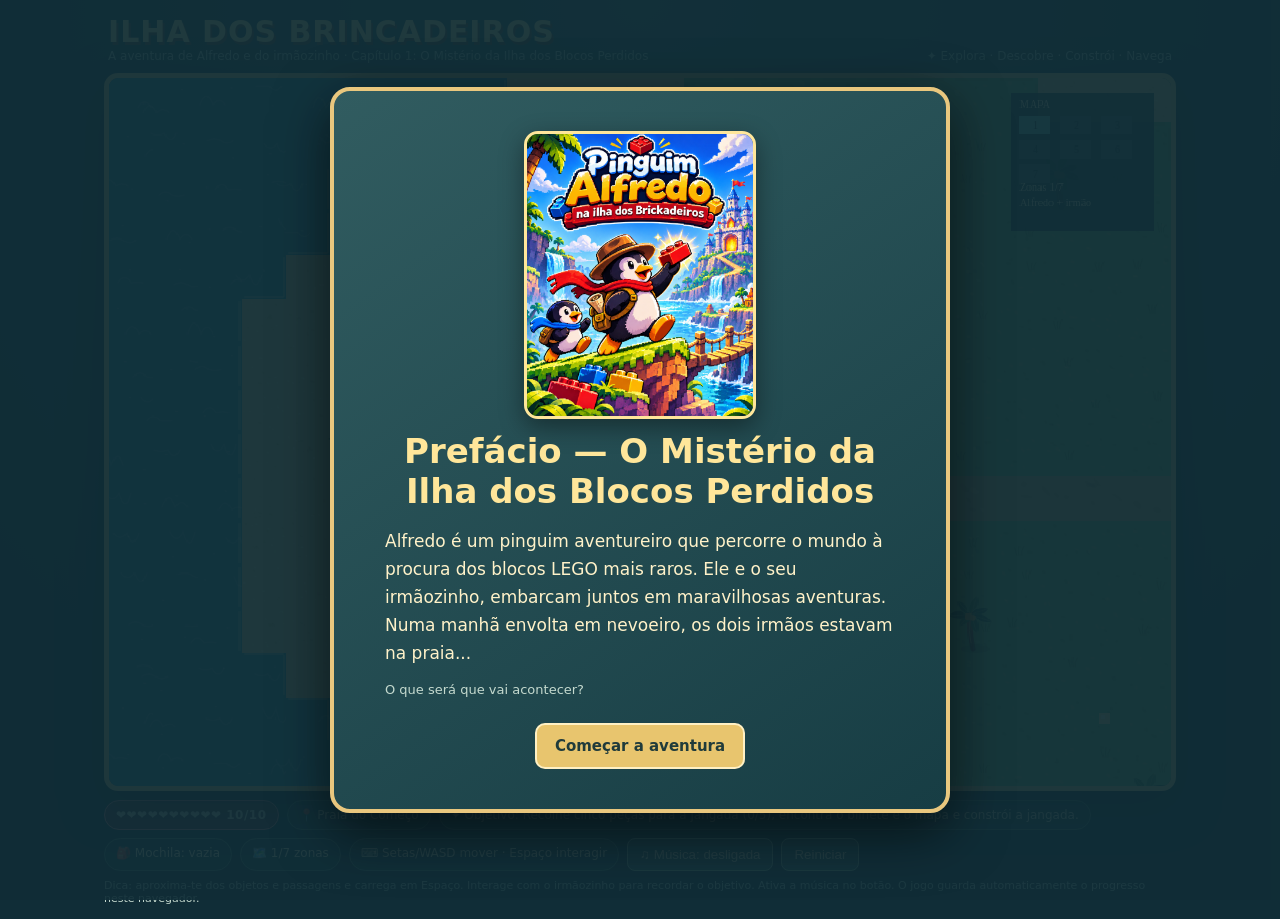
==== commit a9049302: "game play improvement" ====
--- a/index.html
+++ b/index.html
@@ -2,7 +2,7 @@
 :root{--ink:#203b3b;--cream:#fff2c9;--gold:#f2c66d}*{box-sizing:border-box}body{margin:0;background:radial-gradient(circle at 50% 0,#315c60,#102d37 75%);color:var(--cream);font-family:Trebuchet MS,system-ui,sans-serif;min-height:100vh;display:grid;place-items:center}.wrap{width:min(1100px,100%);padding:14px}.top{display:flex;justify-content:space-between;align-items:end;gap:10px;margin:0 4px 10px}h1{font-size:clamp(20px,4vw,30px);margin:0;color:#ffe69a;text-shadow:2px 3px #694b39;letter-spacing:1px}.sub{font-size:12px;color:#b9d9c9}.frame{position:relative;border:5px solid #e9c77e;border-radius:14px;overflow:hidden;background:#164b55;box-shadow:0 14px 42px #0009}canvas{display:block;width:100%;height:auto;image-rendering:pixelated}.hud{display:flex;gap:8px;flex-wrap:wrap;margin-top:9px}.pill{background:#173d44;border:1px solid #547d70;border-radius:22px;padding:7px 11px;font-size:12px}.panel{position:absolute;inset:auto 2.5% 2.5%;display:none;grid-template-columns:66px 1fr;gap:12px;padding:12px 15px;border:3px solid #fff0c3;border-radius:13px;background:linear-gradient(135deg,#254e59,#142f3b);box-shadow:0 5px #70543b;min-height:110px}.panel.show{display:grid}.portrait{width:62px;height:62px;border-radius:12px;background:#f3dba0;display:grid;place-items:center;font-size:39px;border:2px solid #fff0c3}.speaker{font-weight:bold;color:#ffe28c;margin-bottom:4px}.msg{font-size:14px;line-height:1.4}.hint{font-size:11px;color:#b6d8ce;margin-top:7px}.choices{display:flex;gap:8px;flex-wrap:wrap;margin-top:8px}.choices button,.mobile button,.smallbtn{background:#315c5b;color:#fff0c7;border:1px solid #a4c4a2;border-radius:8px;padding:8px 12px;cursor:pointer}.choices button:hover,.smallbtn:hover{background:#47786b}.mobile{display:none;justify-content:space-between;align-items:center;margin-top:12px}.pad{display:grid;grid-template-columns:repeat(3,44px);grid-template-rows:repeat(2,38px);gap:4px}.pad .up{grid-column:2}.pad .left{grid-column:1;grid-row:2}.pad .down{grid-column:2;grid-row:2}.pad .right{grid-column:3;grid-row:2}.mobile button{touch-action:none;font-size:16px}.action{height:52px;padding:0 18px!important}.help{font-size:11px;color:#c4d9ce;margin-top:8px}.maptag{color:#ffe49b;font-weight:bold}@media(max-width:700px){.mobile{display:flex}.sub{display:none}.panel{grid-template-columns:48px 1fr;padding:9px;min-height:92px}.portrait{width:46px;height:46px;font-size:30px}.msg{font-size:12px}.pill{font-size:10px;padding:6px 8px}}
 </style><style>.start-screen[hidden]{display:none}.start-screen{position:fixed;inset:0;z-index:10;display:grid;place-items:center;overflow:auto;padding:20px;background:#102d37ef}.start-card{width:min(620px,100%);padding:clamp(22px,5vw,40px);border:4px solid #e9c77e;border-radius:20px;background:linear-gradient(145deg,#315c60,#173d44);box-shadow:0 18px 55px #0009;text-align:center}.start-emblem{font-size:clamp(44px,9vw,72px);line-height:1.2}.start-art{display:block;width:auto;height:min(32vh,300px);max-width:100%;margin:0 auto 12px;border:3px solid #ffe69a;border-radius:14px;object-fit:contain;box-shadow:0 8px 24px #0006}.start-card h2{margin:8px 0 16px;color:#ffe69a;font-size:clamp(23px,5vw,34px)}.start-card p{max-width:510px;margin:12px auto;color:#fff2c9;font-size:clamp(14px,2.4vw,17px);line-height:1.65;text-align:left}.start-card .start-note{color:#c4d9ce;font-size:13px}.start-actions{display:flex;justify-content:center;flex-wrap:wrap;gap:10px;margin-top:22px}.start-actions button{background:#e8c56e;color:#203b3b;border:2px solid #fff0c3;border-radius:10px;padding:12px 18px;font:700 15px Trebuchet MS,system-ui,sans-serif;cursor:pointer}.start-actions button:hover{background:#ffe69a}.start-actions button.secondary{background:#315c5b;color:#fff0c7}.start-actions button.secondary:hover{background:#47786b}.start-actions button[hidden]{display:none}</style></head><body><main class="wrap"><header class="top"><div><h1>ILHA DOS BRINCADEIROS</h1><div class="sub">A aventura de Alfredo e do irmãozinho · Capítulo 1: O Mistério da Ilha dos Blocos Perdidos</div></div><div class="sub">✦ Explora · Descobre · Constrói · Navega</div></header><div class="frame"><canvas id="game" width="960" height="640"></canvas><section class="panel" id="dialog"><div class="portrait" id="portrait">🐧</div><div><div class="speaker" id="speaker"></div><div class="msg" id="message"></div><div class="choices" id="choices"></div><div class="hint" id="hint">ESPAÇO / ENTER para continuar · ESC para fechar</div></div></section></div><div class="hud"><span class="pill" id="zone">🌴 Praia do Começo</span><span class="pill" id="objective">✦ Objetivo: Encontra o bilhete e o mapa antes de zarpar.</span><span class="pill" id="inventory">🎒 Mochila: vazia</span><span class="pill" id="progress">🗺️ 1/6 zonas</span><span class="pill">⌨️ Setas/WASD mover · Espaço interagir</span><button class="smallbtn" id="music-toggle" type="button" aria-pressed="false">♫ Música: desligada</button><button class="smallbtn" id="reset">Reiniciar</button></div><div class="mobile"><div class="pad"><button class="up" data-key="ArrowUp">▲</button><button class="left" data-key="ArrowLeft">◀</button><button class="down" data-key="ArrowDown">▼</button><button class="right" data-key="ArrowRight">▶</button></div><button class="action" id="act">FALAR / AÇÃO</button></div><div class="help" id="help">Dica: aproxima-te dos objetos e passagens e carrega em Espaço. Ativa a música no botão. O jogo guarda automaticamente o progresso neste navegador.</div><section class="start-screen" id="start-screen" aria-labelledby="start-title"><div class="start-card"><img class="start-art" src="assets/images/alfredo-title-screen.png" alt="Alfredo e o irmãozinho exploram uma ilha tropical de blocos LEGO"><h2 id="start-title">Prefácio — O Mistério da Ilha dos Blocos Perdidos</h2><p>Alfredo é um pinguim aventureiro que percorre o mundo à procura dos blocos LEGO mais raros. Ele e o seu irmãozinho, embarcam juntos em maravilhosas aventuras. Numa manhã envolta em nevoeiro, os dois irmãos estavam na praia...</p><p class="start-note">O que será que vai acontecer?</p><div class="start-actions"><button id="start-continue" type="button">Começar a aventura</button><button id="start-new" class="secondary" type="button" hidden>Nova aventura</button></div></div></section></main>
 <script>
-(()=>{'use strict';const c=document.getElementById('game'),g=c.getContext('2d'),W=c.width,H=c.height,S=40,MW=34,MH=26;const $=id=>document.getElementById(id);const healthHud=document.createElement('span');healthHud.className='pill';healthHud.id='health';const shieldHud=document.createElement('span');shieldHud.className='pill';shieldHud.id='jelly-shield';shieldHud.hidden=true;document.querySelector('.hud').prepend(shieldHud,healthHud);let keys={},dialog=null,cam={x:0,y:0},last=0;
+(()=>{'use strict';const c=document.getElementById('game'),g=c.getContext('2d'),W=c.width,H=c.height,S=40,MW=34,MH=26;const $=id=>document.getElementById(id);const healthHud=document.createElement('span');healthHud.className='pill health-pill';healthHud.id='health';const shieldHud=document.createElement('span');shieldHud.className='pill';shieldHud.id='jelly-shield';shieldHud.hidden=true;document.querySelector('.hud').prepend(shieldHud,healthHud);const healthStyles=document.createElement('style');healthStyles.textContent='.health-pill{background:#592e3a;border-color:#ff8b93;color:#fff4d6;font-weight:700;letter-spacing:.5px}';document.head.appendChild(healthStyles);let keys={},dialog=null,cam={x:0,y:0},last=0;
 const zones=[
 {name:'Praia do Começo',sky:'#4dabb0',grass:'#75b96d',sand:'#e8ce8a',path:'#c9a96d',decor:'palms'},
 {name:'Caminho das Medusas',sky:'#258ba2',grass:'#338fa2',sand:'#83d9d4',path:'#dbb9e8',decor:'jellyfish'},
@@ -24,15 +24,18 @@
 function getAudioContext(){const AudioContextClass=window.AudioContext||window.webkitAudioContext;if(!AudioContextClass)return null;if(!audioContext)audioContext=new AudioContextClass();if(audioContext.state==='suspended')audioContext.resume().catch(error=>console.error('Não foi possível iniciar os efeitos sonoros:',error));return audioContext}
 function playTone(context,frequency,start,duration,volume=.05){const oscillator=context.createOscillator(),gain=context.createGain();oscillator.type='square';oscillator.frequency.setValueAtTime(frequency,start);gain.gain.setValueAtTime(.0001,start);gain.gain.linearRampToValueAtTime(volume,start+.012);gain.gain.setValueAtTime(volume,start+duration*.65);gain.gain.exponentialRampToValueAtTime(.0001,start+duration);oscillator.connect(gain);gain.connect(context.destination);oscillator.start(start);oscillator.stop(start+duration)}
 function playPickupSound(){const context=getAudioContext();if(!context)return;const start=context.currentTime+.02;playTone(context,784,start,.12,.045);playTone(context,1175,start+.11,.18,.04)}
+let damageSoundCount=0;function playDamageSound(){damageSoundCount++;const context=getAudioContext();if(!context)return;const start=context.currentTime+.01;playTone(context,220,start,.12,.065);playTone(context,147,start+.07,.2,.06)}
 function playVictoryPhrase(){const context=getAudioContext();if(!context)return;let start=context.currentTime+.04;[[523,.17],[659,.17],[784,.17],[1047,.32],[784,.15],[1047,.15],[1319,.15],[1568,.45]].forEach(([frequency,duration])=>{playTone(context,frequency,start,duration,.035);start+=duration*.92})}
 function stopVictoryMusic(){if(victoryMusicTimer){clearInterval(victoryMusicTimer);victoryMusicTimer=0}}
 function startVictoryMusic(){stopVictoryMusic();music.pause();musicEnabled=true;playVictoryPhrase();victoryMusicTimer=setInterval(playVictoryPhrase,2100);updateMusicButton()}
 const randomTicketBox=()=>Math.random()<.5?'box-left':'box-right';
-const initialState=()=>({zone:0,x:7,y:12,health:10,face:0,step:0,action:'idle',actionTime:0,moving:false,running:false,celebrating:false,victory:false,items:[],flags:{bottle:false,map:false,raft:false,raftBuilt:false,raftCacheNorth:false,raftCacheSouth:false,medusasSeen:false,medusaChallengeCompleted:false,medusaMet:false,jellyfishShield:false,musicNote:false,musicBox:false,musicDelivered:false,tioMet:false,lureBuilt:false,catsFound:false,clinicResolved:false,guardsSolved:false,museumPass:false,museumTicketBox:randomTicketBox(),blocksReturned:false},unlocked:[0],talked:{},brother:{x:6.2,y:12.5,face:0,step:0}});
+const initialState=()=>({zone:0,x:7,y:12,health:10,face:0,step:0,action:'idle',actionTime:0,moving:false,running:false,celebrating:false,victory:false,items:[],flags:{bottle:false,map:false,raft:false,raftBuilt:false,raftCacheNorth:false,raftCacheSouth:false,medusasSeen:false,medusaChallengeCompleted:false,medusaMet:false,jellyfishShield:false,musicNote:false,musicBox:false,musicDelivered:false,tioMet:false,lureBuilt:false,catsFound:false,clinicResolved:false,guardsMet:false,guardsSolved:false,museumKey:false,museumPass:false,museumTicketBox:randomTicketBox(),blocksReturned:false},unlocked:[0],talked:{},brother:{x:6.2,y:12.5,face:0,step:0}});
 const state=initialState();let hasSavedProgress=false,gameStarted=false,stormGateOpening=0,clinicHeartAnimation=0,talkingNpcId='';
 try{const saved=JSON.parse(localStorage.getItem('brincadeiros_v4'));if(saved&&saved.v===4){Object.assign(state,saved.state);hasSavedProgress=true}}catch(error){console.error('Não foi possível ler o progresso guardado:',error)}
 const ticketBoxNeedsMigration=!['box-left','box-right'].includes(state.flags?.museumTicketBox);
 state.flags={...initialState().flags,...state.flags};
+state.flags.guardsMet=!!state.flags.guardsMet||!!state.flags.guardsSolved;
+state.flags.museumKey=!!state.flags.museumKey||!!state.flags.museumPass;
 if(ticketBoxNeedsMigration)state.flags.museumTicketBox=randomTicketBox();
 state.victory=!!state.victory||!!state.flags.blocksReturned;
 if(state.zone>=zones.length)state.zone=0;
@@ -75,11 +78,12 @@
   [[7,7],[11,10],[23,8],[27,18],[9,19],[24,16]].forEach(([x,y])=>put(x,y,3));
  }else if(zi===5){
   for(let x=2;x<MW-2;x++){put(x,13,2);put(x,14,2)}
-  for(let y=4;y<22;y++)put(17,y,2);
+  for(let y=0;y<MH;y++)put(17,y,11);
   for(let x=4;x<10;x++)for(let y=5;y<9;y++)put(x,y,3);
   for(let x=12;x<16;x++)for(let y=17;y<21;y++)put(x,y,3);
   for(let x=21;x<27;x++)for(let y=5;y<10;y++)put(x,y,3);
   for(let x=23;x<29;x++)for(let y=17;y<21;y++)put(x,y,3);
+  put(17,13,11);put(17,14,11);
   put(30,13,8);
  }else{
   for(let y=1;y<MH-1;y++)for(let x=1;x<MW-1;x++)put(x,y,0);
@@ -99,7 +103,7 @@
  [{id:'music-crystal-a',x:8,y:13,name:'Peça LEGO de cristal',emoji:'💎',kind:'item'},{id:'music-crystal-b',x:12,y:12,name:'Peça LEGO de cristal',emoji:'💎',kind:'item'},{id:'music-crystal-c',x:16,y:14,name:'Peça LEGO de cristal',emoji:'💎',kind:'item'},{id:'music-gear-a',x:22,y:12,name:'Engrenagem LEGO',emoji:'⚙️',kind:'item'},{id:'music-gear-b',x:27,y:14,name:'Engrenagem LEGO',emoji:'⚙️',kind:'item'},{id:'musical-medusa',x:18,y:13,name:'Medusa Musical',emoji:'🪼',kind:'npc',sprite:'medusa-musical'},{id:'sound-storm',x:30,y:13,name:'Caminho luminoso',emoji:'✨',kind:'gate'}],
  [{id:'tiozao',x:14,y:11,name:'Tiozão',emoji:'🧔🏻',kind:'npc',sprite:'tiozao'},{id:'bait-tuna',x:8,y:10,name:'Atum',emoji:'🐟',kind:'item',visibleWhen:'tioMet'},{id:'bait-mouse',x:11,y:17,name:'Rato',emoji:'🐁',kind:'item',visibleWhen:'tioMet'},{id:'bait-thread',x:22,y:16,name:'Fio',emoji:'🧵',kind:'item',visibleWhen:'tioMet'},{id:'bait-yarn',x:27,y:10,name:'Novelo',emoji:'🧶',kind:'item',visibleWhen:'tioMet'},{id:'fish-white',x:23,y:10,name:'Peixe-gato branco',emoji:'🐟',kind:'npc',sprite:'peixe-gato-branco',visibleWhen:'lureBuilt'},{id:'fish-black',x:25,y:10,name:'Peixe-gato preto',emoji:'🐈‍⬛',kind:'npc',sprite:'peixe-gato-preto',visibleWhen:'lureBuilt'},{id:'fishing-raft',x:29,y:13,name:'Jangada de pesca',emoji:'🛶',kind:'gate'}],
  [{id:'sardanisca',x:16,y:13,name:'Sardanisca Dentista',emoji:'🦎',kind:'npc',sprite:'sardanisca-dentista',moving:false,step:0,face:1},{id:'tiozao-cave',x:14,y:13,name:'Tiozão',emoji:'🧔🏻',kind:'npc',sprite:'tiozao',moving:false,step:0,face:2},{id:'cave-cat-white',x:21,y:16,name:'Peixe-gato branco',emoji:'🐟',kind:'npc',sprite:'peixe-gato-branco'},{id:'cave-cat-black',x:23,y:16,name:'Peixe-gato preto',emoji:'🐈‍⬛',kind:'npc',sprite:'peixe-gato-preto'},{id:'clinic-exit',x:30,y:13,name:'Saída da gruta',emoji:'🌅',kind:'gate'},{id:'octopus-patient',x:7,y:8,name:'Polvo em tratamento',emoji:'🐙',kind:'npc',sprite:'polvo-paciente'},{id:'gull-patient',x:25,y:8,name:'Gaivota em tratamento',emoji:'🪽',kind:'npc',sprite:'gaivota-paciente'},{id:'crab-patient',x:9,y:18,name:'Caranguejo em tratamento',emoji:'🦀',kind:'npc',sprite:'caranguejo-paciente'}],
- [{id:'guard-white',x:11,y:13,name:'Guarda da espada',emoji:'⚔️',kind:'npc',sprite:'guarda-branco'},{id:'guard-black',x:14,y:13,name:'Guarda da lança',emoji:'🛡️',kind:'npc',sprite:'guarda-negro'},{id:'box-left',x:19,y:12,name:'Caixa da esquerda',emoji:'📦',kind:'item'},{id:'box-right',x:22,y:12,name:'Caixa da direita',emoji:'📦',kind:'item'},{id:'museum-door',x:30,y:13,name:'Entrada do Museu LEGO',emoji:'🏛️',kind:'gate'}],
+ [{id:'guard-white',x:11,y:13,name:'Guarda da espada',emoji:'⚔️',kind:'npc',sprite:'guarda-branco'},{id:'guard-black',x:14,y:13,name:'Guarda da lança',emoji:'🛡️',kind:'npc',sprite:'guarda-negro'},{id:'box-left',x:8,y:11,name:'Caixa da esquerda',emoji:'📦',kind:'item',visibleWhen:'guardsMet'},{id:'box-right',x:8,y:15,name:'Caixa da direita',emoji:'📦',kind:'item',visibleWhen:'guardsMet'},{id:'fair-gate',x:17,y:13,name:'Passagem vigiada',emoji:'🔒',kind:'gate'},{id:'museum-door',x:30,y:13,name:'Entrada do Museu LEGO',emoji:'🏛️',kind:'gate'}],
  [{id:'museum-exit',x:3,y:13,name:'Saída do Museu',emoji:'🚪',kind:'gate'},{id:'archaeologist',x:15,y:12,name:'Arqueólogo Malfeitor',emoji:'🧔',kind:'npc',sprite:'arqueologo-malfeitor'},{id:'magic-ark',x:25,y:13,name:'Arca dos Blocos Mágicos',emoji:'🧰',kind:'item'}]
 ];
 let gameWon=state.victory,relationshipClock=0;
@@ -108,7 +112,7 @@
 const npcImages={};
 function npcSprite(id){if(!npcImages[id]){const image=new Image();image.src=`assets/sprites/characters/${id}.svg`;npcImages[id]=image}return npcImages[id]}
 function save(){localStorage.setItem('brincadeiros_v4',JSON.stringify({v:4,state}))}if(hasSavedProgress&&ticketBoxNeedsMigration)save();function has(id){return state.items.includes(id)}function add(id,label){if(!has(id)){state.items.push(id);playPickupSound();say('Descoberta!',`Guardaste: ${label}.`, '🎒');save();updateHud()}}
-function actorItemCollected(actor){return(actor.kind==='item'&&(has(actor.id)||(actor.id==='bottle'&&state.flags.bottle)||(actor.id==='map'&&state.flags.map)||(actor.id==='box-left'&&state.flags.museumPass)||(actor.id==='magic-ark'&&state.flags.blocksReturned))||(actor.kind==='palm-cache'&&state.flags[actor.flag]))}
+function actorItemCollected(actor){return(actor.kind==='item'&&(has(actor.id)||(actor.id==='bottle'&&state.flags.bottle)||(actor.id==='map'&&state.flags.map)||((actor.id==='box-left'||actor.id==='box-right')&&state.flags.museumKey)||(actor.id==='magic-ark'&&state.flags.blocksReturned))||(actor.kind==='palm-cache'&&state.flags[actor.flag]))}
 function raftPieceCount(){return state.items.filter(id=>id.startsWith('raft-piece-')).length}
 function musicPieceCount(){return state.items.filter(id=>id.startsWith('music-crystal-')||id.startsWith('music-gear-')).length}
 function crystalPieceCount(){return state.items.filter(id=>id.startsWith('music-crystal-')).length}
@@ -171,17 +175,18 @@
  else if(id==='octopus-patient')npcSay(id,'O polvo conta que a Sardanisca lhe engessou os tentáculos e lhe arranjou uma rede macia de algas.')
  else if(id==='gull-patient')npcSay(id,'A gaivota agradece à dentista por lhe tratar a asa ferida.')
  else if(id==='crab-patient')npcSay(id,'O caranguejo mostra a pinça enfaixada: já está a sentir-se melhor.')
- else if(id==='guard-white'||id==='guard-black'){const wrongBox=state.flags.museumTicketBox==='box-left'?'caixa da direita':'caixa da esquerda';if(!state.flags.guardsSolved)npcSay(id,`Um de nós diz sempre a verdade e o outro mente. Se perguntares a qualquer um onde está o bilhete, ambos apontarão para a ${wrongBox}. Escolhe a caixa oposta.`,[{label:'Entendi o enigma',fn:()=>{state.flags.guardsSolved=true;save();npcSay(id,`Muito bem! O bilhete está na caixa oposta à ${wrongBox}.`)}},{label:'Voltar a perguntar',fn:()=>npcSay(id,`Pergunta a qualquer um de nós onde está o bilhete e escolhe a caixa oposta à ${wrongBox}.`)}]);else npcSay(id,`Já sabes a solução: escolhe a caixa oposta à ${wrongBox}.`)}
- else if(id==='box-left'||id==='box-right'){if(!state.flags.guardsSolved)say('Alfredo','Ainda não sei qual caixa escolher. Vou ouvir primeiro o enigma dos guardas.','🐧');else if(id===state.flags.museumTicketBox){state.flags.museumPass=true;markActorCollected(id);award('museum-ticket','Bilhete mágico da Feira LEGO');celebrate();say('Alfredo',`Encontrámos o bilhete mágico na ${id==='box-left'?'caixa da esquerda':'caixa da direita'}! Os guardas abrem o caminho para o museu.`,'🐧')}else say('Alfredo','Esta caixa está vazia! O bilhete deve estar na outra. Podem tentar novamente.','🐧')}
- else if(id==='museum-door'){if(state.flags.museumPass)say('Alfredo','O bilhete abriu as portas do Grande Museu da Feira de LEGO!','🏛️',[{label:'Entrar no museu',fn:()=>unlock(6,4,13)},{label:'Ainda não',fn:()=>{}}]);else say('Guarda da feira','A entrada do museu está fechada. Primeiro é preciso resolver o enigma das caixas e obter o bilhete.','⚔️')}
+ else if(id==='guard-white'||id==='guard-black'){state.flags.guardsMet=true;save();const wrongBox=state.flags.museumTicketBox==='box-left'?'caixa da direita':'caixa da esquerda';if(!state.flags.guardsSolved)npcSay(id,`Um de nós diz sempre a verdade e o outro mente. Se perguntares a qualquer um onde está o bilhete, ambos apontarão para a ${wrongBox}. Escolhe a caixa oposta. As caixas apareceram; a passagem continua fechada até encontrares a chave.`,[{label:'Entendi o enigma',fn:()=>{state.flags.guardsSolved=true;save();npcSay(id,`Muito bem! O bilhete está na caixa oposta à ${wrongBox}.`)}},{label:'Voltar a perguntar',fn:()=>npcSay(id,`Pergunta a qualquer um de nós onde está o bilhete e escolhe a caixa oposta à ${wrongBox}.`)}]);else npcSay(id,`Já sabes a solução: escolhe a caixa oposta à ${wrongBox}.`)}
+ else if(id==='box-left'||id==='box-right'){if(!state.flags.guardsSolved)say('Alfredo','Ainda não sei qual caixa escolher. Vou ouvir primeiro o enigma dos guardas.','🐧');else if(id===state.flags.museumTicketBox){state.flags.museumKey=true;state.flags.museumPass=true;markActorCollected(id);award('museum-key','Chave da passagem da feira');markActorCollected('museum-ticket');celebrate();save();say('Alfredo',`Encontrámos a chave e o bilhete na ${id==='box-left'?'caixa da esquerda':'caixa da direita'}! A chave abriu a passagem para o museu.`,'🐧')}else{save();say('Alfredo','A caixa está vazia! Os guardas levam-nos de volta à gruta.','🐧',[{label:'Voltar à gruta',fn:()=>unlock(4,29,13)}])}}
+ else if(id==='fair-gate'){if(state.flags.museumKey)say('Alfredo','A chave abriu a passagem vigiada. Vamos ao museu!','🔑');else say('Guarda da feira','Os guardas bloqueiam a passagem. Falem com eles e encontrem a chave na caixa correta.','⚔️')}
+ else if(id==='museum-door'){if(state.flags.museumPass&&state.flags.museumKey)say('Alfredo','A chave e o bilhete abriram as portas do Grande Museu da Feira de LEGO!','🏛️',[{label:'Entrar no museu',fn:()=>unlock(6,4,13)},{label:'Ainda não',fn:()=>{}}]);else say('Guarda da feira','A entrada do museu está fechada. Falem com os guardas e encontrem a chave na caixa correta.','⚔️')}
  else if(id==='museum-exit')say('Alfredo','O Grande Museu da Feira de LEGO fica mesmo ali fora.','🚪',[{label:'Sair para a feira',fn:()=>unlock(5,29,13)},{label:'Ficar no museu',fn:()=>{}}])
  else if(id==='archaeologist'){if(!state.flags.museumPass)npcSay(id,'Não podem entrar no meu museu secreto sem o bilhete da Feira LEGO.');else if(!state.flags.blocksReturned)npcSay(id,'Estes blocos mágicos são só meus! Passei anos à procura deles e não quero que ninguém estrague as minhas construções.',[{label:'Mostrar as construções da viagem',fn:()=>npcSay(id,'A jangada, a caixa musical, o farol e o consultório foram construídos em conjunto? Talvez brincar acompanhado seja melhor…', [{label:'Construir e brincar juntos',fn:()=>{award('magic-blocks','Blocos Mágicos');finishAdventure()}},{label:'Continuar a aventura',fn:()=>{}}])},{label:'Falar mais tarde',fn:()=>{}}]);else npcSay(id,'Os Blocos Mágicos pertencem a todos! O museu transformou-se num Castelo LEGO dos Sonhos, aberto a quem quiser brincar.')}
  else if(id==='magic-ark'){if(state.flags.blocksReturned)npcSay('archaeologist','A arca está vazia, mas a feira inteira está a construir o Castelo LEGO dos Sonhos!');else say('Alfredo',state.flags.museumPass?'A arca dos Blocos Mágicos está no centro da sala. O Arqueólogo guarda-a.':'A arca está protegida dentro do museu.','🧰')}
  else say(near.name,'Olá, explorador! Continua a aventura.',near.emoji);
  updateHud();
 }
-function updateHud(){const z=state.zone;$('zone').textContent='📍 '+zones[z].name;$('inventory').textContent='🎒 Mochila: '+(state.items.length?state.items.length+' objetos':'vazia');$('progress').textContent='🗺️ '+state.unlocked.length+'/'+zones.length+' zonas';healthHud.textContent=`❤️ Vida: ${state.health}/10`;healthHud.setAttribute('aria-label',`Vida do Alfredo: ${state.health} de 10`);shieldHud.hidden=!state.flags.jellyfishShield;shieldHud.textContent='🛡️ Proteção contra medusas';$('objective').textContent='✦ Objetivo: '+objectiveForZone(z)}
-function blocked(x,y){const tile=maps[state.zone][Math.floor(y)]?.[Math.floor(x)];return tile===undefined||tile===1||tile===6||tile===8||tile===9||(tile===3&&state.zone!==1)||(tile===11&&!state.flags.medusaChallengeCompleted)||(tile===12&&!state.flags.jellyfishShield)}
+function updateHud(){const z=state.zone;$('zone').textContent='📍 '+zones[z].name;$('inventory').textContent='🎒 Mochila: '+(state.items.length?state.items.length+' objetos':'vazia');$('progress').textContent='🗺️ '+state.unlocked.length+'/'+zones.length+' zonas';healthHud.textContent=`${'❤️'.repeat(state.health)}${'🤍'.repeat(10-state.health)} ${state.health}/10`;healthHud.setAttribute('aria-label',`Vida do Alfredo: ${state.health} de 10`);shieldHud.hidden=!state.flags.jellyfishShield;shieldHud.textContent='🛡️ Proteção contra medusas';$('objective').textContent='✦ Objetivo: '+objectiveForZone(z)}
+function blocked(x,y){const tile=maps[state.zone][Math.floor(y)]?.[Math.floor(x)];return tile===undefined||tile===1||tile===6||tile===8||tile===9||(tile===3&&state.zone!==1)||(tile===11&&(state.zone===1?!state.flags.medusaChallengeCompleted:state.zone===5?!state.flags.museumKey:true))||(tile===12&&!state.flags.jellyfishShield)}
 let brotherRoute=[],brotherRepath=0;
 function findBrotherPath(){
  const start={x:Math.floor(state.brother.x+.5),y:Math.floor(state.brother.y+.5)};
@@ -229,7 +234,7 @@
  }
 }
 function medusaContactAt(x,y){const tileX=Math.floor(x),tileY=Math.floor(y),tile=maps[state.zone][tileY]?.[tileX];return state.zone===1&&(tile===3||tile===4||tile===12)?tileX+','+tileY:null}
-function takeMedusaDamage(fromX,fromY,toX,toY){if(state.zone!==1||state.flags.jellyfishShield)return false;const distance=Math.hypot(toX-fromX,toY-fromY),samples=Math.max(1,Math.ceil(distance/.08));let contact=null;for(let sample=1;sample<=samples&&!contact;sample++){const progress=sample/samples;contact=medusaContactAt(fromX+(toX-fromX)*progress,fromY+(toY-fromY)*progress)}if(!contact)return false;state.health=Math.max(0,state.health-1);state.action='hurt';state.actionTime=0;state.face=toX<fromX?1:toX>fromX?2:toY<fromY?0:3;state.moving=false;state.running=false;if(state.health===0){returnToStartAfterDefeat();return true}const direction=Math.hypot(toX-fromX,toY-fromY)||1,backX=(toX-fromX)/direction,backY=(toY-fromY)/direction;let recoilDistance=.42;while(recoilDistance>0){const recoilX=fromX-backX*recoilDistance,recoilY=fromY-backY*recoilDistance;if(!blocked(recoilX,recoilY)&&!medusaContactAt(recoilX,recoilY)){state.x=recoilX;state.y=recoilY;break}recoilDistance-=.08}save();updateHud();return true}
+function takeMedusaDamage(fromX,fromY,toX,toY){if(state.zone!==1||state.flags.jellyfishShield)return false;const distance=Math.hypot(toX-fromX,toY-fromY),samples=Math.max(1,Math.ceil(distance/.08));let contact=null;for(let sample=1;sample<=samples&&!contact;sample++){const progress=sample/samples;contact=medusaContactAt(fromX+(toX-fromX)*progress,fromY+(toY-fromY)*progress)}if(!contact)return false;playDamageSound();state.health=Math.max(0,state.health-1);state.action='hurt';state.actionTime=0;state.face=toX<fromX?1:toX>fromX?2:toY<fromY?0:3;state.moving=false;state.running=false;if(state.health===0){returnToStartAfterDefeat();return true}const direction=Math.hypot(toX-fromX,toY-fromY)||1,backX=(toX-fromX)/direction,backY=(toY-fromY)/direction;let recoilDistance=.42;while(recoilDistance>0){const recoilX=fromX-backX*recoilDistance,recoilY=fromY-backY*recoilDistance;if(!blocked(recoilX,recoilY)&&!medusaContactAt(recoilX,recoilY)){state.x=recoilX;state.y=recoilY;break}recoilDistance-=.08}save();updateHud();return true}
 function returnToStartAfterDefeat(){Object.assign(state,initialState());brotherRoute=[];brotherRepath=0;setMusicForZone();save();updateHud();say('Alfredo','As medusas atingiram Alfredo dez vezes! Voltei à Praia do Começo. Vou tentar atravessar com mais cuidado.','🐧')}
 function move(dx,dy,dt){if(dialog)return;const running=!!(keys.ShiftLeft||keys.ShiftRight),speed=(running?4.4:2.8)*dt;let nx=state.x+dx*speed,ny=state.y+dy*speed;if(blocked(nx,ny)){state.moving=false;return}if(takeMedusaDamage(state.x,state.y,nx,ny))return;const tx=Math.floor(nx),ty=Math.floor(ny),tile=maps[state.zone][ty]?.[tx];state.x=nx;state.y=ny;state.face=dx<0?1:dx>0?2:dy<0?3:0;state.step+=speed*8;state.moving=true;state.running=running;if(state.zone===1&&tile===10&&!state.flags.jellyfishShield){state.flags.jellyfishShield=true;playPickupSound();save();updateHud();say('Power-up!','Apanhaste o escudo mágico! Agora podes passar por cima de todas as medusas sem perder vida.','🛡️')}if(state.zone===1&&!state.flags.medusaChallengeCompleted&&state.x>=18.5&&state.flags.jellyfishShield){state.flags.medusaChallengeCompleted=true;save();updateHud();say('Desafio concluído!','Atravessaram o grupo de medusas com o escudo! A passagem para o fim do labirinto está aberta.','🌊')}}
 function penguin(x,y,scale=1,small=false,character=state){g.save();g.translate(x,y);g.scale(scale,scale);let moving=character.moving||false,running=character.running||false,action=character.action||'idle',time=character.actionTime||0,step=character.step||0,face=character.face||0;
@@ -327,7 +332,7 @@
    else{g.fillStyle='#f4dd8a';g.fillRect(px+15,py+14,10,10);g.fillStyle='#ffffff66';g.fillRect(px+17,py+16,3,3)}
   }
   if(tile===10){const pulse=Math.sin(time*.006)*2;g.fillStyle='#fff1a8';g.beginPath();g.arc(px+20,py+20,14+pulse,0,Math.PI*2);g.fill();g.fillStyle='#e4a943';g.beginPath();g.moveTo(px+20,py+8);g.lineTo(px+29,py+13);g.lineTo(px+27,py+25);g.lineTo(px+20,py+32);g.lineTo(px+13,py+25);g.lineTo(px+11,py+13);g.closePath();g.fill();g.fillStyle='#fff4c4';g.beginPath();g.arc(px+20,py+19,4,0,Math.PI*2);g.fill()}
-  if(tile===11&&!state.flags.medusaChallengeCompleted){g.fillStyle='#67452f';g.fillRect(px,py+5,S,5);g.fillRect(px,py+29,S,5);g.fillStyle='#a97a48';g.fillRect(px+5,py+3,6,9);g.fillRect(px+29,py+28,6,9);g.fillStyle='#edcf7b';g.fillRect(px+7,py+5,2,2);g.fillRect(px+31,py+30,2,2)}
+  if(tile===11&&((state.zone===1&&!state.flags.medusaChallengeCompleted)||(state.zone===5&&!state.flags.museumKey))){g.fillStyle='#67452f';g.fillRect(px,py+5,S,5);g.fillRect(px,py+29,S,5);g.fillStyle='#a97a48';g.fillRect(px+5,py+3,6,9);g.fillRect(px+29,py+28,6,9);g.fillStyle='#edcf7b';g.fillRect(px+7,py+5,2,2);g.fillRect(px+31,py+30,2,2)}
   if(tile===12){const bob=Math.sin(time*.004+x)*1.5;g.fillStyle='#d9a8ec';g.beginPath();g.ellipse(px+20,py+17+bob,15,11,0,Math.PI,Math.PI*2);g.lineTo(px+35,py+20+bob);g.quadraticCurveTo(px+31,py+26+bob,px+27,py+20+bob);g.quadraticCurveTo(px+22,py+27+bob,px+19,py+20+bob);g.quadraticCurveTo(px+13,py+27+bob,px+10,py+20+bob);g.closePath();g.fill();g.fillStyle='#fff4c4';g.fillRect(px+16,py+14+bob,3,3);g.fillRect(px+23,py+14+bob,3,3);g.fillStyle='#754c89';g.fillRect(px+17,py+15+bob,1,2);g.fillRect(px+24,py+15+bob,1,2)}
   if(tile===5&&state.zone===0)woodenDock(px,py,x,y);
   if(tile===8){g.fillStyle='#d9c49a';g.fillRect(px+10,py-40,20,40);g.fillStyle='#9f5747';g.fillRect(px+7,py-44,26,8);g.fillStyle='#f8e6a3';g.fillRect(px+16,py-32,8,7);g.fillStyle='#493f48';g.fillRect(px+18,py-11,5,11)}
@@ -369,5 +374,5 @@
 function openGame(newGame=false){if(newGame){stopVictoryMusic();music.pause();musicEnabled=false;gameWon=false;Object.assign(state,initialState());brotherRoute=[];brotherRepath=0;activeTrack=-1;setMusicForZone();save();updateHud();successScreen.hidden=true}gameStarted=true;startScreen.hidden=true;if(gameWon){successScreen.hidden=false;startVictoryMusic()}}
 startContinue.onclick=()=>openGame();startNew.onclick=()=>{if(confirm('Começar uma nova aventura? O progresso atual será apagado.'))openGame(true)};
 window.addEventListener('keydown',e=>{if(['ArrowUp','ArrowDown','ArrowLeft','ArrowRight',' '].includes(e.key))e.preventDefault();if(!gameStarted)return;if(e.key===' '||e.key==='Enter'){interact();return}if(e.key==='Escape'){closeDialog();return}keys[e.key]=true;keys[e.code]=true});window.addEventListener('keyup',e=>{keys[e.key]=false;keys[e.code]=false});document.querySelectorAll('[data-key]').forEach(b=>{let k=b.dataset.key;b.addEventListener('pointerdown',e=>{e.preventDefault();keys[k]=true});['pointerup','pointerleave','pointercancel'].forEach(ev=>b.addEventListener(ev,()=>keys[k]=false))});$('act').onclick=interact;$('music-toggle').onclick=toggleMusic;$('play-again').onclick=restartAfterVictory;$('reset').onclick=()=>{if(confirm('Apagar o progresso guardado e começar de novo?')){localStorage.removeItem('brincadeiros_v4');location.reload()}};setMusicForZone();updateHud();requestAnimationFrame(loop);
-if(location.search==='?test=1'){window.__gameTest=Object.freeze({startNewGame:()=>openGame(true),continueGame:()=>openGame(),getState:()=>JSON.parse(JSON.stringify(state)),setState:patch=>{const flags=patch.flags?{...state.flags,...patch.flags}:state.flags,brother=patch.brother?{...state.brother,...patch.brother}:state.brother;Object.assign(state,patch);state.flags=flags;state.brother=brother;brotherRoute=[];brotherRepath=0;updateHud()},saveProgress:save,stepBrother:updateBrother,toggleMusic,getMusicState:()=>({enabled:musicEnabled,track:activeTrack,playCount:music.playCount||0}),getSpeakingNpc:()=>talkingNpcId,getClinicHeartAnimation:()=>clinicHeartAnimation,getActors:()=>actors[state.zone].map(actor=>({id:actor.id,x:actor.x,y:actor.y,visible:!actor.visibleWhen||!!state.flags[actor.visibleWhen],available:!actorItemCollected(actor)})),getTile:(x,y)=>maps[state.zone][y]?.[x],isBlocked:(x,y)=>blocked(x,y),move:(dx,dy,dt)=>{keys.ShiftLeft=true;try{move(dx,dy,dt)}finally{keys.ShiftLeft=false}},interact,next,choose:label=>{const choice=dialog?.choices?.find(entry=>entry.label===label);if(!choice)throw new Error(`Opção de diálogo não encontrada: ${label}`);closeDialog();choice.fn()},getDialog:()=>dialog?{who:dialog.who,msg:dialog.msg,choices:dialog.choices.map(({label})=>label)}:null,getSavedProgress:()=>localStorage.getItem('brincadeiros_v4'),isStartScreenVisible:()=>!startScreen.hidden,isVictoryVisible:()=>!successScreen.hidden})}
+if(location.search==='?test=1'){window.__gameTest=Object.freeze({startNewGame:()=>openGame(true),continueGame:()=>openGame(),getState:()=>JSON.parse(JSON.stringify(state)),setState:patch=>{const flags=patch.flags?{...state.flags,...patch.flags}:state.flags,brother=patch.brother?{...state.brother,...patch.brother}:state.brother;Object.assign(state,patch);state.flags=flags;state.brother=brother;brotherRoute=[];brotherRepath=0;updateHud()},saveProgress:save,stepBrother:updateBrother,toggleMusic,getMusicState:()=>({enabled:musicEnabled,track:activeTrack,playCount:music.playCount||0}),getDamageSoundCount:()=>damageSoundCount,getHealthDisplay:()=>healthHud.textContent,getSpeakingNpc:()=>talkingNpcId,getClinicHeartAnimation:()=>clinicHeartAnimation,getActors:()=>actors[state.zone].map(actor=>({id:actor.id,x:actor.x,y:actor.y,visible:!actor.visibleWhen||!!state.flags[actor.visibleWhen],available:!actorItemCollected(actor)})),getTile:(x,y)=>maps[state.zone][y]?.[x],isBlocked:(x,y)=>blocked(x,y),move:(dx,dy,dt)=>{keys.ShiftLeft=true;try{move(dx,dy,dt)}finally{keys.ShiftLeft=false}},interact,next,choose:label=>{const choice=dialog?.choices?.find(entry=>entry.label===label);if(!choice)throw new Error(`Opção de diálogo não encontrada: ${label}`);closeDialog();choice.fn()},getDialog:()=>dialog?{who:dialog.who,msg:dialog.msg,choices:dialog.choices.map(({label})=>label)}:null,getSavedProgress:()=>localStorage.getItem('brincadeiros_v4'),isStartScreenVisible:()=>!startScreen.hidden,isVictoryVisible:()=>!successScreen.hidden})}
 })();</script></body></html>
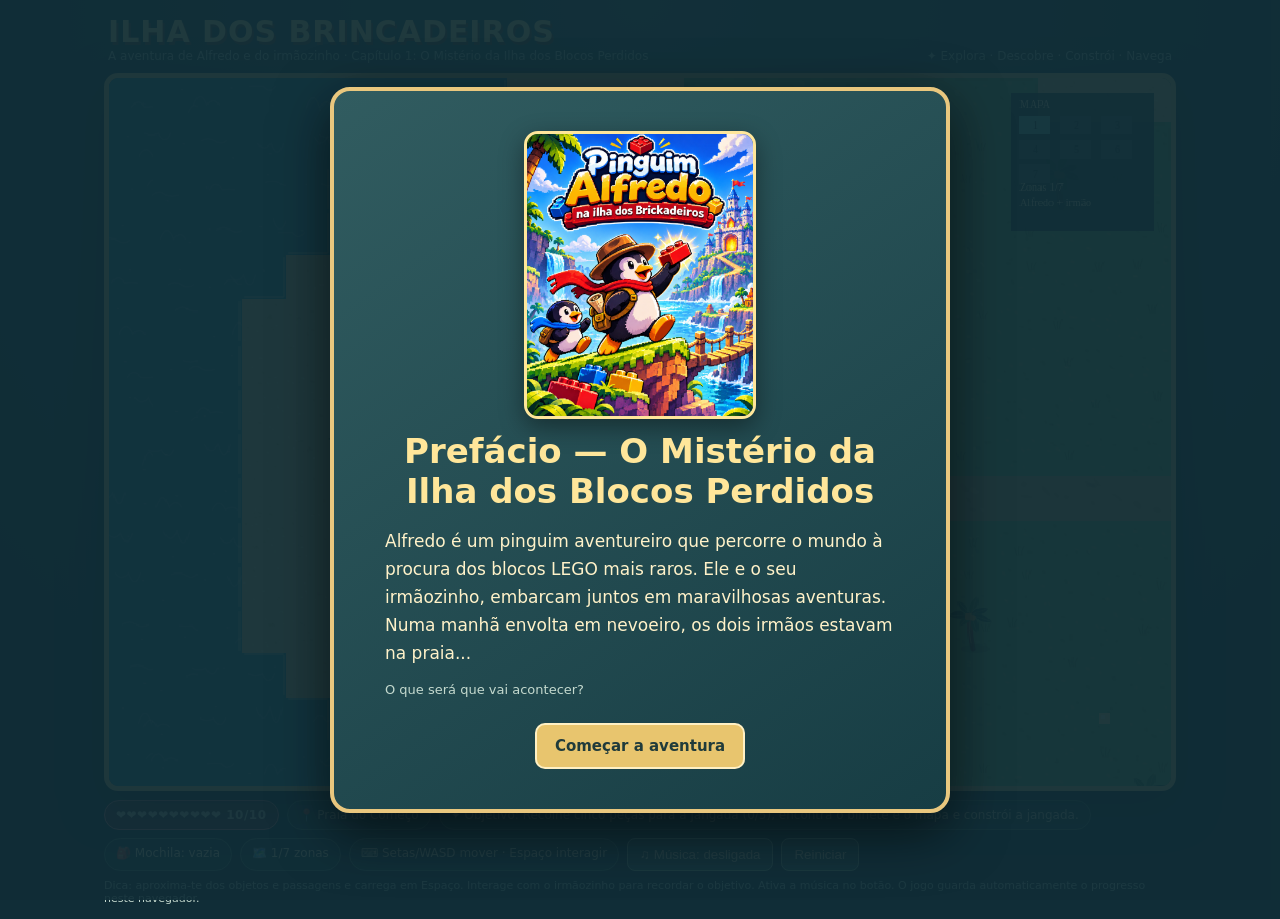
==== commit 6eceb67b: "imprve late game play" ====
--- a/index.html
+++ b/index.html
@@ -18,11 +18,16 @@
  {src:'assets/audio/autism-island.ogg',title:'Autism Island'},
  {src:'assets/audio/the-adventure-begins.wav',title:'The Adventure Begins'},
  {src:'assets/audio/theme-song-loop.wav',title:'Theme Song [8-bit] — loop'},
- {src:'assets/audio/the-adventure-begins.wav',title:'The Adventure Begins'}
+ {src:'assets/audio/the-adventure-begins.wav',title:'The Adventure Begins'},
+ {src:'',title:'Sussurros do Museu'}
 ];
 const music=new Audio();music.preload='none';music.volume=.35;let musicEnabled=false,activeTrack=-1,audioContext=null,victoryMusicTimer=0;
+let museumMusicSources=[],museumMusicNodes=[];
 function getAudioContext(){const AudioContextClass=window.AudioContext||window.webkitAudioContext;if(!AudioContextClass)return null;if(!audioContext)audioContext=new AudioContextClass();if(audioContext.state==='suspended')audioContext.resume().catch(error=>console.error('Não foi possível iniciar os efeitos sonoros:',error));return audioContext}
 function playTone(context,frequency,start,duration,volume=.05){const oscillator=context.createOscillator(),gain=context.createGain();oscillator.type='square';oscillator.frequency.setValueAtTime(frequency,start);gain.gain.setValueAtTime(.0001,start);gain.gain.linearRampToValueAtTime(volume,start+.012);gain.gain.setValueAtTime(volume,start+duration*.65);gain.gain.exponentialRampToValueAtTime(.0001,start+duration);oscillator.connect(gain);gain.connect(context.destination);oscillator.start(start);oscillator.stop(start+duration)}
+function stopMuseumMusic(){museumMusicSources.forEach(source=>source.stop());museumMusicNodes.forEach(node=>node.disconnect());museumMusicSources=[];museumMusicNodes=[]}
+function startMuseumMusic(){if(!musicEnabled||state.zone!==6||museumMusicSources.length)return;const context=getAudioContext();if(!context)return;const output=context.createGain();output.gain.setValueAtTime(.16,context.currentTime);output.connect(context.destination);const filter=context.createBiquadFilter();filter.type='lowpass';filter.frequency.setValueAtTime(190,context.currentTime);filter.connect(output);for(const [frequency,type,volume,detune] of [[41.2,'sine',.42,0],[55,'sine',.26,-5],[82.4,'triangle',.1,4]]){const oscillator=context.createOscillator(),gain=context.createGain();oscillator.type=type;oscillator.frequency.setValueAtTime(frequency,context.currentTime);oscillator.detune.setValueAtTime(detune,context.currentTime);gain.gain.setValueAtTime(volume,context.currentTime);oscillator.connect(gain);gain.connect(filter);oscillator.start();museumMusicSources.push(oscillator);museumMusicNodes.push(gain)}const lfo=context.createOscillator(),lfoGain=context.createGain();lfo.frequency.setValueAtTime(.09,context.currentTime);lfoGain.gain.setValueAtTime(.08,context.currentTime);lfo.connect(lfoGain);lfoGain.connect(output.gain);lfo.start();museumMusicSources.push(lfo);museumMusicNodes.push(lfoGain,filter,output)}
+function museumMusicActive(){return museumMusicSources.length>0}
 function playPickupSound(){const context=getAudioContext();if(!context)return;const start=context.currentTime+.02;playTone(context,784,start,.12,.045);playTone(context,1175,start+.11,.18,.04)}
 let damageSoundCount=0;function playDamageSound(){damageSoundCount++;const context=getAudioContext();if(!context)return;const start=context.currentTime+.01;playTone(context,220,start,.12,.065);playTone(context,147,start+.07,.2,.06)}
 function playVictoryPhrase(){const context=getAudioContext();if(!context)return;let start=context.currentTime+.04;[[523,.17],[659,.17],[784,.17],[1047,.32],[784,.15],[1047,.15],[1319,.15],[1568,.45]].forEach(([frequency,duration])=>{playTone(context,frequency,start,duration,.035);start+=duration*.92})}
@@ -62,9 +67,11 @@
   if(zi===1){
    const horizontal=(x1,x2,y,width=3)=>{for(let x=x1;x<=x2;x++)for(let offset=-Math.floor(width/2);offset<=Math.floor(width/2);offset++)put(x,y+offset,2)};
    const vertical=(x,y1,y2,width=3)=>{for(let y=y1;y<=y2;y++)for(let offset=-Math.floor(width/2);offset<=Math.floor(width/2);offset++)put(x+offset,y,2)};
-   horizontal(3,9,13);vertical(9,9,13);horizontal(9,17,9);vertical(17,9,18);horizontal(17,24,18);vertical(24,7,18);horizontal(24,30,7);vertical(30,7,13);
-   [[6,13],[9,11],[12,9],[17,11],[17,17],[20,18],[24,15],[24,8],[28,7],[30,11]].forEach(([x,y])=>put(x,y,3));
-   put(16,11,10);
+   horizontal(3,9,13);vertical(9,8,13);horizontal(9,17,8);vertical(17,8,18);horizontal(17,23,18);vertical(23,10,18);horizontal(23,30,10);vertical(30,10,13);
+   vertical(5,14,18,1);
+   vertical(13,6,7,1);horizontal(11,13,6,1);vertical(11,4,6,1);
+   [[6,13],[9,11],[12,8],[17,11],[17,17],[20,18],[23,15],[24,10],[28,10],[30,11]].forEach(([x,y])=>put(x,y,3));
+   put(11,4,10);
    for(let x=16;x<=18;x++)put(x,14,12);
    for(let x=29;x<=31;x++)put(x,13,11);
   }
@@ -125,8 +132,8 @@
 function updateMusicButton(status=''){const button=$('music-toggle');button.textContent=musicNeedsServer?'♫ Música: abre via servidor':musicEnabled?'♫ Música: ligada':status?'♫ Música indisponível':'♫ Música: desligada';button.title=musicNeedsServer?'Inicia um servidor local (python -m http.server 8000) para ouvir a música.':status||`Faixa: ${musicTracks[state.zone].title}`;button.setAttribute('aria-pressed',String(musicEnabled));button.disabled=musicNeedsServer;$('help').textContent=musicNeedsServer?'Para ouvir música, inicia um servidor local com «python -m http.server 8000» e abre http://localhost:8000.':'Dica: aproxima-te dos objetos e passagens e carrega em Espaço. Interage com o irmãozinho para recordar o objetivo. Ativa a música no botão. O jogo guarda automaticamente o progresso neste navegador.'}
 function handleMusicError(error){if(!musicEnabled)return;musicEnabled=false;updateMusicButton('Não foi possível carregar a faixa desta zona.');console.error('Falha ao reproduzir música de fundo:',error)}
 function playMusic(){const playback=music.play();if(playback)playback.catch(handleMusicError)}
-function setMusicForZone(){if(activeTrack===state.zone)return;activeTrack=state.zone;music.pause();if(musicNeedsServer){updateMusicButton();return}music.src=musicTracks[state.zone].src;music.loop=musicTracks[state.zone].loop!==false;if(musicEnabled)playMusic();updateMusicButton()}
-function toggleMusic(){if(musicNeedsServer)return;if(gameWon){if(musicEnabled){musicEnabled=false;stopVictoryMusic();updateMusicButton()}else startVictoryMusic();return}if(musicEnabled){musicEnabled=false;music.pause();updateMusicButton();return}musicEnabled=true;const trackAlreadySelected=activeTrack===state.zone;setMusicForZone();updateMusicButton();if(trackAlreadySelected)playMusic()}
+function setMusicForZone(){if(activeTrack===state.zone)return;activeTrack=state.zone;music.pause();stopMuseumMusic();if(musicNeedsServer){updateMusicButton();return}if(state.zone===6){music.removeAttribute('src');if(musicEnabled)startMuseumMusic();updateMusicButton();return}music.src=musicTracks[state.zone].src;music.loop=musicTracks[state.zone].loop!==false;if(musicEnabled)playMusic();updateMusicButton()}
+function toggleMusic(){if(musicNeedsServer)return;if(gameWon){if(musicEnabled){musicEnabled=false;stopVictoryMusic();updateMusicButton()}else startVictoryMusic();return}if(musicEnabled){musicEnabled=false;music.pause();stopMuseumMusic();updateMusicButton();return}musicEnabled=true;const trackAlreadySelected=activeTrack===state.zone;setMusicForZone();updateMusicButton();if(trackAlreadySelected){if(state.zone===6)startMuseumMusic();else playMusic()}}
 music.addEventListener('error',()=>handleMusicError(music.error));
 music.addEventListener('ended',()=>{const track=musicTracks[state.zone];if(musicEnabled&&track.next){music.src=track.next;music.loop=true;playMusic()}});
 function unlock(z,x=4,y=13){if(!state.unlocked.includes(z))state.unlocked.push(z);if(state.zone===1&&z!==1)state.flags.jellyfishShield=false;state.zone=z;setMusicForZone();state.x=x;state.y=y;state.brother.x=x-1;state.brother.y=y+.5;brotherRoute=[];brotherRepath=0;celebrate();save();updateHud();say('Nova zona!',`Chegaste a ${zones[z].name}!`, '🐧')}
@@ -235,8 +242,8 @@
 }
 function medusaContactAt(x,y){const tileX=Math.floor(x),tileY=Math.floor(y),tile=maps[state.zone][tileY]?.[tileX];return state.zone===1&&(tile===3||tile===4||tile===12)?tileX+','+tileY:null}
 function takeMedusaDamage(fromX,fromY,toX,toY){if(state.zone!==1||state.flags.jellyfishShield)return false;const distance=Math.hypot(toX-fromX,toY-fromY),samples=Math.max(1,Math.ceil(distance/.08));let contact=null;for(let sample=1;sample<=samples&&!contact;sample++){const progress=sample/samples;contact=medusaContactAt(fromX+(toX-fromX)*progress,fromY+(toY-fromY)*progress)}if(!contact)return false;playDamageSound();state.health=Math.max(0,state.health-1);state.action='hurt';state.actionTime=0;state.face=toX<fromX?1:toX>fromX?2:toY<fromY?0:3;state.moving=false;state.running=false;if(state.health===0){returnToStartAfterDefeat();return true}const direction=Math.hypot(toX-fromX,toY-fromY)||1,backX=(toX-fromX)/direction,backY=(toY-fromY)/direction;let recoilDistance=.42;while(recoilDistance>0){const recoilX=fromX-backX*recoilDistance,recoilY=fromY-backY*recoilDistance;if(!blocked(recoilX,recoilY)&&!medusaContactAt(recoilX,recoilY)){state.x=recoilX;state.y=recoilY;break}recoilDistance-=.08}save();updateHud();return true}
-function returnToStartAfterDefeat(){Object.assign(state,initialState());brotherRoute=[];brotherRepath=0;setMusicForZone();save();updateHud();say('Alfredo','As medusas atingiram Alfredo dez vezes! Voltei à Praia do Começo. Vou tentar atravessar com mais cuidado.','🐧')}
-function move(dx,dy,dt){if(dialog)return;const running=!!(keys.ShiftLeft||keys.ShiftRight),speed=(running?4.4:2.8)*dt;let nx=state.x+dx*speed,ny=state.y+dy*speed;if(blocked(nx,ny)){state.moving=false;return}if(takeMedusaDamage(state.x,state.y,nx,ny))return;const tx=Math.floor(nx),ty=Math.floor(ny),tile=maps[state.zone][ty]?.[tx];state.x=nx;state.y=ny;state.face=dx<0?1:dx>0?2:dy<0?3:0;state.step+=speed*8;state.moving=true;state.running=running;if(state.zone===1&&tile===10&&!state.flags.jellyfishShield){state.flags.jellyfishShield=true;playPickupSound();save();updateHud();say('Power-up!','Apanhaste o escudo mágico! Agora podes passar por cima de todas as medusas sem perder vida.','🛡️')}if(state.zone===1&&!state.flags.medusaChallengeCompleted&&state.x>=18.5&&state.flags.jellyfishShield){state.flags.medusaChallengeCompleted=true;save();updateHud();say('Desafio concluído!','Atravessaram o grupo de medusas com o escudo! A passagem para o fim do labirinto está aberta.','🌊')}}
+function returnToStartAfterDefeat(){say('Alfredo','As medusas atingiram Alfredo dez vezes e esgotaram toda a sua vida. O percurso foi interrompido.','🐧',[{label:'Regressar à Praia do Começo',fn:()=>{Object.assign(state,initialState());brotherRoute=[];brotherRepath=0;setMusicForZone();save();updateHud()}}])}
+function move(dx,dy,dt){if(dialog)return;const running=!!(keys.ShiftLeft||keys.ShiftRight),speed=(running?4.4:2.8)*dt;let nx=state.x+dx*speed,ny=state.y+dy*speed;if(blocked(nx,ny)){const blockedTile=maps[state.zone][Math.floor(ny)]?.[Math.floor(nx)];if(state.zone===1&&blockedTile===12)takeMedusaDamage(state.x,state.y,nx,ny);state.moving=false;return}if(takeMedusaDamage(state.x,state.y,nx,ny))return;const tx=Math.floor(nx),ty=Math.floor(ny),tile=maps[state.zone][ty]?.[tx];state.x=nx;state.y=ny;state.face=dx<0?1:dx>0?2:dy<0?3:0;state.step+=speed*8;state.moving=true;state.running=running;if(state.zone===1&&tile===10&&!state.flags.jellyfishShield){state.flags.jellyfishShield=true;playPickupSound();save();updateHud();say('Power-up!','Apanhaste o escudo mágico! Agora podes passar por cima de todas as medusas sem perder vida.','🛡️')}if(state.zone===1&&!state.flags.medusaChallengeCompleted&&state.x>=18.5&&state.flags.jellyfishShield){state.flags.medusaChallengeCompleted=true;save();updateHud();say('Desafio concluído!','Atravessaram o grupo de medusas com o escudo! A passagem para o fim do labirinto está aberta.','🌊')}}
 function penguin(x,y,scale=1,small=false,character=state){g.save();g.translate(x,y);g.scale(scale,scale);let moving=character.moving||false,running=character.running||false,action=character.action||'idle',time=character.actionTime||0,step=character.step||0,face=character.face||0;
  if(face===3)g.scale(1,.94);if(face===0)g.scale(1,1.04);
  g.scale(face===1?-1:1,1);
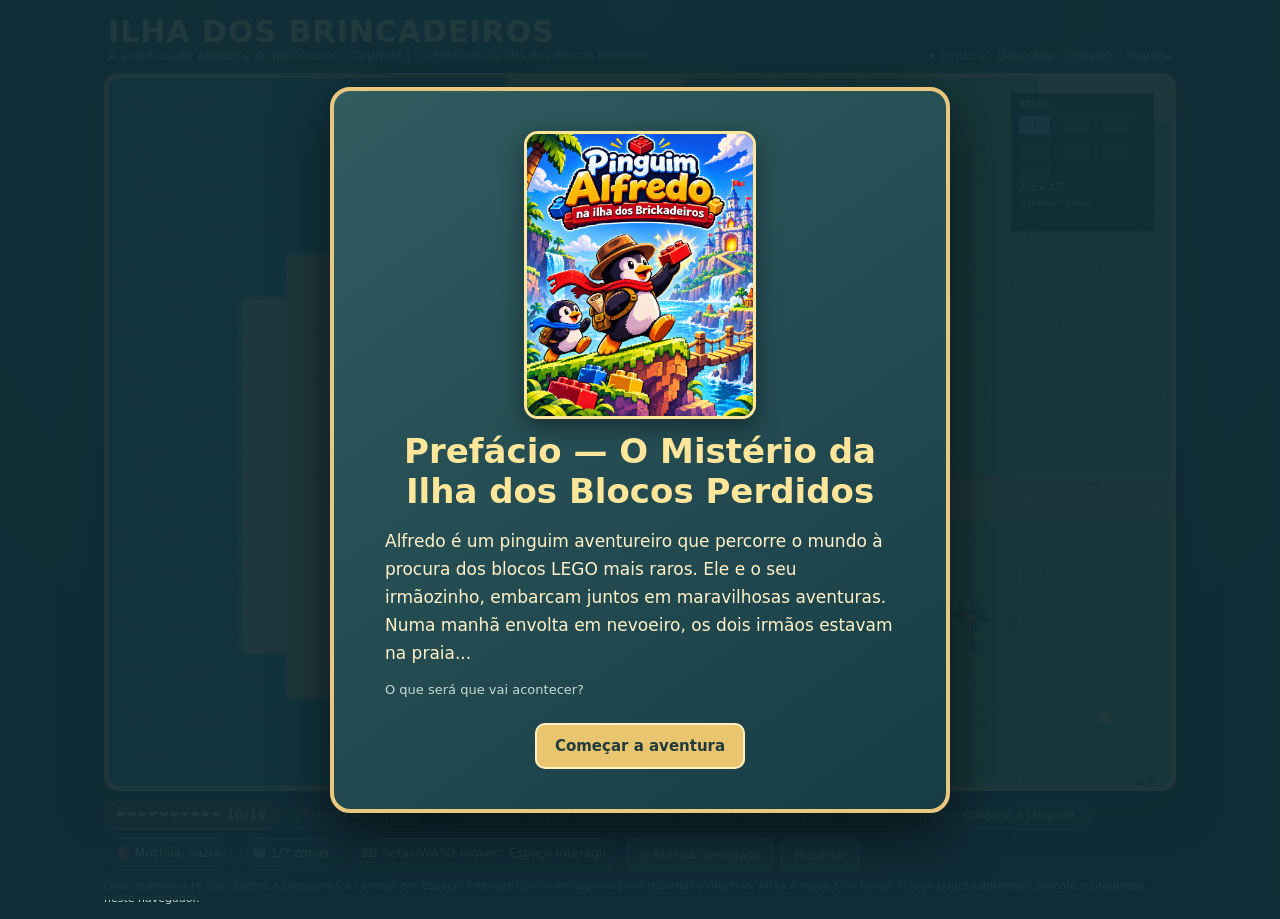
==== commit 488936c6: "fix gameplay rules" ====
--- a/index.html
+++ b/index.html
@@ -18,21 +18,20 @@
  {src:'assets/audio/autism-island.ogg',title:'Autism Island'},
  {src:'assets/audio/the-adventure-begins.wav',title:'The Adventure Begins'},
  {src:'assets/audio/theme-song-loop.wav',title:'Theme Song [8-bit] — loop'},
- {src:'assets/audio/the-adventure-begins.wav',title:'The Adventure Begins'},
  {src:'',title:'Sussurros do Museu'}
 ];
 const music=new Audio();music.preload='none';music.volume=.35;let musicEnabled=false,activeTrack=-1,audioContext=null,victoryMusicTimer=0;
 let museumMusicSources=[],museumMusicNodes=[];
 function getAudioContext(){const AudioContextClass=window.AudioContext||window.webkitAudioContext;if(!AudioContextClass)return null;if(!audioContext)audioContext=new AudioContextClass();if(audioContext.state==='suspended')audioContext.resume().catch(error=>console.error('Não foi possível iniciar os efeitos sonoros:',error));return audioContext}
 function playTone(context,frequency,start,duration,volume=.05){const oscillator=context.createOscillator(),gain=context.createGain();oscillator.type='square';oscillator.frequency.setValueAtTime(frequency,start);gain.gain.setValueAtTime(.0001,start);gain.gain.linearRampToValueAtTime(volume,start+.012);gain.gain.setValueAtTime(volume,start+duration*.65);gain.gain.exponentialRampToValueAtTime(.0001,start+duration);oscillator.connect(gain);gain.connect(context.destination);oscillator.start(start);oscillator.stop(start+duration)}
-function stopMuseumMusic(){museumMusicSources.forEach(source=>source.stop());museumMusicNodes.forEach(node=>node.disconnect());museumMusicSources=[];museumMusicNodes=[]}
+function stopMuseumMusic(){museumMusicSources.forEach(source=>source.stop());museumMusicNodes.forEach(node=>node.disconnect());museumMusicSources.forEach(source=>source.disconnect());museumMusicSources=[];museumMusicNodes=[]}
 function startMuseumMusic(){if(!musicEnabled||state.zone!==6||museumMusicSources.length)return;const context=getAudioContext();if(!context)return;const output=context.createGain();output.gain.setValueAtTime(.16,context.currentTime);output.connect(context.destination);const filter=context.createBiquadFilter();filter.type='lowpass';filter.frequency.setValueAtTime(190,context.currentTime);filter.connect(output);for(const [frequency,type,volume,detune] of [[41.2,'sine',.42,0],[55,'sine',.26,-5],[82.4,'triangle',.1,4]]){const oscillator=context.createOscillator(),gain=context.createGain();oscillator.type=type;oscillator.frequency.setValueAtTime(frequency,context.currentTime);oscillator.detune.setValueAtTime(detune,context.currentTime);gain.gain.setValueAtTime(volume,context.currentTime);oscillator.connect(gain);gain.connect(filter);oscillator.start();museumMusicSources.push(oscillator);museumMusicNodes.push(gain)}const lfo=context.createOscillator(),lfoGain=context.createGain();lfo.frequency.setValueAtTime(.09,context.currentTime);lfoGain.gain.setValueAtTime(.08,context.currentTime);lfo.connect(lfoGain);lfoGain.connect(output.gain);lfo.start();museumMusicSources.push(lfo);museumMusicNodes.push(lfoGain,filter,output)}
 function museumMusicActive(){return museumMusicSources.length>0}
 function playPickupSound(){const context=getAudioContext();if(!context)return;const start=context.currentTime+.02;playTone(context,784,start,.12,.045);playTone(context,1175,start+.11,.18,.04)}
 let damageSoundCount=0;function playDamageSound(){damageSoundCount++;const context=getAudioContext();if(!context)return;const start=context.currentTime+.01;playTone(context,220,start,.12,.065);playTone(context,147,start+.07,.2,.06)}
 function playVictoryPhrase(){const context=getAudioContext();if(!context)return;let start=context.currentTime+.04;[[523,.17],[659,.17],[784,.17],[1047,.32],[784,.15],[1047,.15],[1319,.15],[1568,.45]].forEach(([frequency,duration])=>{playTone(context,frequency,start,duration,.035);start+=duration*.92})}
 function stopVictoryMusic(){if(victoryMusicTimer){clearInterval(victoryMusicTimer);victoryMusicTimer=0}}
-function startVictoryMusic(){stopVictoryMusic();music.pause();musicEnabled=true;playVictoryPhrase();victoryMusicTimer=setInterval(playVictoryPhrase,2100);updateMusicButton()}
+function startVictoryMusic(){stopVictoryMusic();stopMuseumMusic();music.pause();musicEnabled=true;playVictoryPhrase();victoryMusicTimer=setInterval(playVictoryPhrase,2100);updateMusicButton()}
 const randomTicketBox=()=>Math.random()<.5?'box-left':'box-right';
 const initialState=()=>({zone:0,x:7,y:12,health:10,face:0,step:0,action:'idle',actionTime:0,moving:false,running:false,celebrating:false,victory:false,items:[],flags:{bottle:false,map:false,raft:false,raftBuilt:false,raftCacheNorth:false,raftCacheSouth:false,medusasSeen:false,medusaChallengeCompleted:false,medusaMet:false,jellyfishShield:false,musicNote:false,musicBox:false,musicDelivered:false,tioMet:false,lureBuilt:false,catsFound:false,clinicResolved:false,guardsMet:false,guardsSolved:false,museumKey:false,museumPass:false,museumTicketBox:randomTicketBox(),blocksReturned:false},unlocked:[0],talked:{},brother:{x:6.2,y:12.5,face:0,step:0}});
 const state=initialState();let hasSavedProgress=false,gameStarted=false,stormGateOpening=0,clinicHeartAnimation=0,talkingNpcId='';
@@ -86,11 +85,12 @@
  }else if(zi===5){
   for(let x=2;x<MW-2;x++){put(x,13,2);put(x,14,2)}
   for(let y=0;y<MH;y++)put(17,y,11);
+  for(let x=9;x<=17;x++){put(x,12,1);put(x,14,1)}
+  put(17,13,11);
   for(let x=4;x<10;x++)for(let y=5;y<9;y++)put(x,y,3);
   for(let x=12;x<16;x++)for(let y=17;y<21;y++)put(x,y,3);
   for(let x=21;x<27;x++)for(let y=5;y<10;y++)put(x,y,3);
   for(let x=23;x<29;x++)for(let y=17;y<21;y++)put(x,y,3);
-  put(17,13,11);put(17,14,11);
   put(30,13,8);
  }else{
   for(let y=1;y<MH-1;y++)for(let x=1;x<MW-1;x++)put(x,y,0);
@@ -110,9 +110,10 @@
  [{id:'music-crystal-a',x:8,y:13,name:'Peça LEGO de cristal',emoji:'💎',kind:'item'},{id:'music-crystal-b',x:12,y:12,name:'Peça LEGO de cristal',emoji:'💎',kind:'item'},{id:'music-crystal-c',x:16,y:14,name:'Peça LEGO de cristal',emoji:'💎',kind:'item'},{id:'music-gear-a',x:22,y:12,name:'Engrenagem LEGO',emoji:'⚙️',kind:'item'},{id:'music-gear-b',x:27,y:14,name:'Engrenagem LEGO',emoji:'⚙️',kind:'item'},{id:'musical-medusa',x:18,y:13,name:'Medusa Musical',emoji:'🪼',kind:'npc',sprite:'medusa-musical'},{id:'sound-storm',x:30,y:13,name:'Caminho luminoso',emoji:'✨',kind:'gate'}],
  [{id:'tiozao',x:14,y:11,name:'Tiozão',emoji:'🧔🏻',kind:'npc',sprite:'tiozao'},{id:'bait-tuna',x:8,y:10,name:'Atum',emoji:'🐟',kind:'item',visibleWhen:'tioMet'},{id:'bait-mouse',x:11,y:17,name:'Rato',emoji:'🐁',kind:'item',visibleWhen:'tioMet'},{id:'bait-thread',x:22,y:16,name:'Fio',emoji:'🧵',kind:'item',visibleWhen:'tioMet'},{id:'bait-yarn',x:27,y:10,name:'Novelo',emoji:'🧶',kind:'item',visibleWhen:'tioMet'},{id:'fish-white',x:23,y:10,name:'Peixe-gato branco',emoji:'🐟',kind:'npc',sprite:'peixe-gato-branco',visibleWhen:'lureBuilt'},{id:'fish-black',x:25,y:10,name:'Peixe-gato preto',emoji:'🐈‍⬛',kind:'npc',sprite:'peixe-gato-preto',visibleWhen:'lureBuilt'},{id:'fishing-raft',x:29,y:13,name:'Jangada de pesca',emoji:'🛶',kind:'gate'}],
  [{id:'sardanisca',x:16,y:13,name:'Sardanisca Dentista',emoji:'🦎',kind:'npc',sprite:'sardanisca-dentista',moving:false,step:0,face:1},{id:'tiozao-cave',x:14,y:13,name:'Tiozão',emoji:'🧔🏻',kind:'npc',sprite:'tiozao',moving:false,step:0,face:2},{id:'cave-cat-white',x:21,y:16,name:'Peixe-gato branco',emoji:'🐟',kind:'npc',sprite:'peixe-gato-branco'},{id:'cave-cat-black',x:23,y:16,name:'Peixe-gato preto',emoji:'🐈‍⬛',kind:'npc',sprite:'peixe-gato-preto'},{id:'clinic-exit',x:30,y:13,name:'Saída da gruta',emoji:'🌅',kind:'gate'},{id:'octopus-patient',x:7,y:8,name:'Polvo em tratamento',emoji:'🐙',kind:'npc',sprite:'polvo-paciente'},{id:'gull-patient',x:25,y:8,name:'Gaivota em tratamento',emoji:'🪽',kind:'npc',sprite:'gaivota-paciente'},{id:'crab-patient',x:9,y:18,name:'Caranguejo em tratamento',emoji:'🦀',kind:'npc',sprite:'caranguejo-paciente'}],
- [{id:'guard-white',x:11,y:13,name:'Guarda da espada',emoji:'⚔️',kind:'npc',sprite:'guarda-branco'},{id:'guard-black',x:14,y:13,name:'Guarda da lança',emoji:'🛡️',kind:'npc',sprite:'guarda-negro'},{id:'box-left',x:8,y:11,name:'Caixa da esquerda',emoji:'📦',kind:'item',visibleWhen:'guardsMet'},{id:'box-right',x:8,y:15,name:'Caixa da direita',emoji:'📦',kind:'item',visibleWhen:'guardsMet'},{id:'fair-gate',x:17,y:13,name:'Passagem vigiada',emoji:'🔒',kind:'gate'},{id:'museum-door',x:30,y:13,name:'Entrada do Museu LEGO',emoji:'🏛️',kind:'gate'}],
- [{id:'museum-exit',x:3,y:13,name:'Saída do Museu',emoji:'🚪',kind:'gate'},{id:'archaeologist',x:15,y:12,name:'Arqueólogo Malfeitor',emoji:'🧔',kind:'npc',sprite:'arqueologo-malfeitor'},{id:'magic-ark',x:25,y:13,name:'Arca dos Blocos Mágicos',emoji:'🧰',kind:'item'}]
+ [{id:'guard-white',x:11.1,y:13,name:'Guarda da espada',emoji:'⚔️',kind:'npc',sprite:'guarda-branco'},{id:'guard-black',x:12.1,y:13,name:'Guarda da lança',emoji:'🛡️',kind:'npc',sprite:'guarda-negro'},{id:'box-left',x:8,y:11,name:'Caixa da esquerda',emoji:'📦',kind:'item',visibleWhen:'guardsMet'},{id:'box-right',x:8,y:15,name:'Caixa da direita',emoji:'📦',kind:'item',visibleWhen:'guardsMet'},{id:'fair-gate',x:17,y:13,name:'Passagem vigiada',emoji:'🔒',kind:'gate'},{id:'museum-door',x:30,y:13,name:'Entrada do Museu LEGO',emoji:'🏛️',kind:'gate'}],
+ [{id:'museum-exit',x:3,y:13,name:'Saída do Museu',emoji:'🚪',kind:'gate'},{id:'archaeologist',x:24,y:13,name:'Arqueólogo Malfeitor',emoji:'🧔',kind:'npc',sprite:'arqueologo-malfeitor'},{id:'magic-ark',x:27,y:13,name:'Arca dos Blocos Mágicos',emoji:'🧰',kind:'item'}]
 ];
+if(state.flags.guardsSolved){actors[5].find(actor=>actor.id==='guard-white').y=12;actors[5].find(actor=>actor.id==='guard-black').y=14}
 let gameWon=state.victory,relationshipClock=0;
 const victoryStyles=document.createElement('style');victoryStyles.textContent='.victory-screen[hidden]{display:none}.victory-screen{position:fixed;inset:0;z-index:12;display:grid;place-items:center;overflow:auto;padding:20px;background:#102d37ed}.victory-card{width:min(640px,100%);padding:clamp(24px,5vw,44px);border:4px solid #ffe69a;border-radius:22px;background:linear-gradient(145deg,#315c60,#173d44);box-shadow:0 18px 55px #0009;text-align:center}.victory-card h2{margin:8px 0 16px;color:#ffe69a;font-size:clamp(32px,7vw,50px)}.victory-card p{color:#fff2c9;font-size:clamp(15px,2.4vw,18px);line-height:1.6}.victory-card .win-emblem{font-size:clamp(50px,10vw,84px)}.victory-card button{margin-top:16px;background:#e8c56e;color:#203b3b;border:2px solid #fff0c3;border-radius:10px;padding:12px 20px;font:700 15px Trebuchet MS,system-ui,sans-serif;cursor:pointer}';document.head.appendChild(victoryStyles);
 const successScreen=document.createElement('section');successScreen.id='victory-screen';successScreen.className='victory-screen';successScreen.setAttribute('aria-labelledby','victory-title');successScreen.hidden=true;successScreen.innerHTML='<div class="victory-card"><div class="win-emblem" aria-hidden="true">🏆 🐧 🧱</div><h2 id="victory-title">Vitória!</h2><p>Os Blocos Mágicos voltaram à Ilha dos Brincadeiros! Alfredo, o irmãozinho e os amigos construíram juntos um Castelo LEGO dos Sonhos, aberto a todos.</p><p>A aventura terminou — e uma nova brincadeira começa!</p><button id="play-again" type="button">Jogar novamente</button></div>';document.body.appendChild(successScreen);
@@ -132,7 +133,7 @@
 function updateMusicButton(status=''){const button=$('music-toggle');button.textContent=musicNeedsServer?'♫ Música: abre via servidor':musicEnabled?'♫ Música: ligada':status?'♫ Música indisponível':'♫ Música: desligada';button.title=musicNeedsServer?'Inicia um servidor local (python -m http.server 8000) para ouvir a música.':status||`Faixa: ${musicTracks[state.zone].title}`;button.setAttribute('aria-pressed',String(musicEnabled));button.disabled=musicNeedsServer;$('help').textContent=musicNeedsServer?'Para ouvir música, inicia um servidor local com «python -m http.server 8000» e abre http://localhost:8000.':'Dica: aproxima-te dos objetos e passagens e carrega em Espaço. Interage com o irmãozinho para recordar o objetivo. Ativa a música no botão. O jogo guarda automaticamente o progresso neste navegador.'}
 function handleMusicError(error){if(!musicEnabled)return;musicEnabled=false;updateMusicButton('Não foi possível carregar a faixa desta zona.');console.error('Falha ao reproduzir música de fundo:',error)}
 function playMusic(){const playback=music.play();if(playback)playback.catch(handleMusicError)}
-function setMusicForZone(){if(activeTrack===state.zone)return;activeTrack=state.zone;music.pause();stopMuseumMusic();if(musicNeedsServer){updateMusicButton();return}if(state.zone===6){music.removeAttribute('src');if(musicEnabled)startMuseumMusic();updateMusicButton();return}music.src=musicTracks[state.zone].src;music.loop=musicTracks[state.zone].loop!==false;if(musicEnabled)playMusic();updateMusicButton()}
+function setMusicForZone(){if(activeTrack===state.zone)return;activeTrack=state.zone;music.pause();stopMuseumMusic();if(musicNeedsServer){updateMusicButton();return}if(state.zone===6){music.src='';if(musicEnabled)startMuseumMusic();updateMusicButton();return}music.src=musicTracks[state.zone].src;music.loop=musicTracks[state.zone].loop!==false;if(musicEnabled)playMusic();updateMusicButton()}
 function toggleMusic(){if(musicNeedsServer)return;if(gameWon){if(musicEnabled){musicEnabled=false;stopVictoryMusic();updateMusicButton()}else startVictoryMusic();return}if(musicEnabled){musicEnabled=false;music.pause();stopMuseumMusic();updateMusicButton();return}musicEnabled=true;const trackAlreadySelected=activeTrack===state.zone;setMusicForZone();updateMusicButton();if(trackAlreadySelected){if(state.zone===6)startMuseumMusic();else playMusic()}}
 music.addEventListener('error',()=>handleMusicError(music.error));
 music.addEventListener('ended',()=>{const track=musicTracks[state.zone];if(musicEnabled&&track.next){music.src=track.next;music.loop=true;playMusic()}});
@@ -182,7 +183,7 @@
  else if(id==='octopus-patient')npcSay(id,'O polvo conta que a Sardanisca lhe engessou os tentáculos e lhe arranjou uma rede macia de algas.')
  else if(id==='gull-patient')npcSay(id,'A gaivota agradece à dentista por lhe tratar a asa ferida.')
  else if(id==='crab-patient')npcSay(id,'O caranguejo mostra a pinça enfaixada: já está a sentir-se melhor.')
- else if(id==='guard-white'||id==='guard-black'){state.flags.guardsMet=true;save();const wrongBox=state.flags.museumTicketBox==='box-left'?'caixa da direita':'caixa da esquerda';if(!state.flags.guardsSolved)npcSay(id,`Um de nós diz sempre a verdade e o outro mente. Se perguntares a qualquer um onde está o bilhete, ambos apontarão para a ${wrongBox}. Escolhe a caixa oposta. As caixas apareceram; a passagem continua fechada até encontrares a chave.`,[{label:'Entendi o enigma',fn:()=>{state.flags.guardsSolved=true;save();npcSay(id,`Muito bem! O bilhete está na caixa oposta à ${wrongBox}.`)}},{label:'Voltar a perguntar',fn:()=>npcSay(id,`Pergunta a qualquer um de nós onde está o bilhete e escolhe a caixa oposta à ${wrongBox}.`)}]);else npcSay(id,`Já sabes a solução: escolhe a caixa oposta à ${wrongBox}.`)}
+ else if(id==='guard-white'||id==='guard-black'){state.flags.guardsMet=true;save();const wrongBox=state.flags.museumTicketBox==='box-left'?'caixa da direita':'caixa da esquerda';if(!state.flags.guardsSolved)npcSay(id,`Um de nós diz sempre a verdade e o outro mente. Se perguntares a qualquer um onde está o bilhete, ambos apontarão para a ${wrongBox}. Escolhe a caixa oposta. As caixas apareceram.`,[{label:'Entendi o enigma',fn:()=>{state.flags.guardsSolved=true;actors[5].find(actor=>actor.id==='guard-white').y=12;actors[5].find(actor=>actor.id==='guard-black').y=14;save();npcSay(id,`Muito bem! O bilhete está na caixa oposta à ${wrongBox}. Afastamo-nos para abrir o corredor; a passagem do museu ainda precisa da chave.`)}},{label:'Voltar a perguntar',fn:()=>npcSay(id,`Pergunta a qualquer um de nós onde está o bilhete e escolhe a caixa oposta à ${wrongBox}.`)}]);else npcSay(id,`Já sabes a solução: escolhe a caixa oposta à ${wrongBox}.`)}
  else if(id==='box-left'||id==='box-right'){if(!state.flags.guardsSolved)say('Alfredo','Ainda não sei qual caixa escolher. Vou ouvir primeiro o enigma dos guardas.','🐧');else if(id===state.flags.museumTicketBox){state.flags.museumKey=true;state.flags.museumPass=true;markActorCollected(id);award('museum-key','Chave da passagem da feira');markActorCollected('museum-ticket');celebrate();save();say('Alfredo',`Encontrámos a chave e o bilhete na ${id==='box-left'?'caixa da esquerda':'caixa da direita'}! A chave abriu a passagem para o museu.`,'🐧')}else{save();say('Alfredo','A caixa está vazia! Os guardas levam-nos de volta à gruta.','🐧',[{label:'Voltar à gruta',fn:()=>unlock(4,29,13)}])}}
  else if(id==='fair-gate'){if(state.flags.museumKey)say('Alfredo','A chave abriu a passagem vigiada. Vamos ao museu!','🔑');else say('Guarda da feira','Os guardas bloqueiam a passagem. Falem com eles e encontrem a chave na caixa correta.','⚔️')}
  else if(id==='museum-door'){if(state.flags.museumPass&&state.flags.museumKey)say('Alfredo','A chave e o bilhete abriram as portas do Grande Museu da Feira de LEGO!','🏛️',[{label:'Entrar no museu',fn:()=>unlock(6,4,13)},{label:'Ainda não',fn:()=>{}}]);else say('Guarda da feira','A entrada do museu está fechada. Falem com os guardas e encontrem a chave na caixa correta.','⚔️')}
@@ -193,7 +194,7 @@
  updateHud();
 }
 function updateHud(){const z=state.zone;$('zone').textContent='📍 '+zones[z].name;$('inventory').textContent='🎒 Mochila: '+(state.items.length?state.items.length+' objetos':'vazia');$('progress').textContent='🗺️ '+state.unlocked.length+'/'+zones.length+' zonas';healthHud.textContent=`${'❤️'.repeat(state.health)}${'🤍'.repeat(10-state.health)} ${state.health}/10`;healthHud.setAttribute('aria-label',`Vida do Alfredo: ${state.health} de 10`);shieldHud.hidden=!state.flags.jellyfishShield;shieldHud.textContent='🛡️ Proteção contra medusas';$('objective').textContent='✦ Objetivo: '+objectiveForZone(z)}
-function blocked(x,y){const tile=maps[state.zone][Math.floor(y)]?.[Math.floor(x)];return tile===undefined||tile===1||tile===6||tile===8||tile===9||(tile===3&&state.zone!==1)||(tile===11&&(state.zone===1?!state.flags.medusaChallengeCompleted:state.zone===5?!state.flags.museumKey:true))||(tile===12&&!state.flags.jellyfishShield)}
+function blocked(x,y){const tile=maps[state.zone][Math.floor(y)]?.[Math.floor(x)],guardAlcove=state.zone===5&&state.flags.guardsSolved&&((Math.floor(x)===11&&Math.floor(y)===12)||(Math.floor(x)===12&&Math.floor(y)===14)),fairGuardsBlock=state.zone===5&&!state.flags.guardsSolved&&([11.1,12.1].some(guardX=>Math.hypot(x-guardX,y-13)<.55));return tile===undefined||(tile===1&&!guardAlcove)||tile===6||tile===8||tile===9||(tile===3&&state.zone!==1)||(tile===11&&(state.zone===1?!state.flags.medusaChallengeCompleted:state.zone===5?!state.flags.museumKey:true))||(tile===12&&!state.flags.jellyfishShield)||fairGuardsBlock}
 let brotherRoute=[],brotherRepath=0;
 function findBrotherPath(){
  const start={x:Math.floor(state.brother.x+.5),y:Math.floor(state.brother.y+.5)};
@@ -242,8 +243,9 @@
 }
 function medusaContactAt(x,y){const tileX=Math.floor(x),tileY=Math.floor(y),tile=maps[state.zone][tileY]?.[tileX];return state.zone===1&&(tile===3||tile===4||tile===12)?tileX+','+tileY:null}
 function takeMedusaDamage(fromX,fromY,toX,toY){if(state.zone!==1||state.flags.jellyfishShield)return false;const distance=Math.hypot(toX-fromX,toY-fromY),samples=Math.max(1,Math.ceil(distance/.08));let contact=null;for(let sample=1;sample<=samples&&!contact;sample++){const progress=sample/samples;contact=medusaContactAt(fromX+(toX-fromX)*progress,fromY+(toY-fromY)*progress)}if(!contact)return false;playDamageSound();state.health=Math.max(0,state.health-1);state.action='hurt';state.actionTime=0;state.face=toX<fromX?1:toX>fromX?2:toY<fromY?0:3;state.moving=false;state.running=false;if(state.health===0){returnToStartAfterDefeat();return true}const direction=Math.hypot(toX-fromX,toY-fromY)||1,backX=(toX-fromX)/direction,backY=(toY-fromY)/direction;let recoilDistance=.42;while(recoilDistance>0){const recoilX=fromX-backX*recoilDistance,recoilY=fromY-backY*recoilDistance;if(!blocked(recoilX,recoilY)&&!medusaContactAt(recoilX,recoilY)){state.x=recoilX;state.y=recoilY;break}recoilDistance-=.08}save();updateHud();return true}
-function returnToStartAfterDefeat(){say('Alfredo','As medusas atingiram Alfredo dez vezes e esgotaram toda a sua vida. O percurso foi interrompido.','🐧',[{label:'Regressar à Praia do Começo',fn:()=>{Object.assign(state,initialState());brotherRoute=[];brotherRepath=0;setMusicForZone();save();updateHud()}}])}
-function move(dx,dy,dt){if(dialog)return;const running=!!(keys.ShiftLeft||keys.ShiftRight),speed=(running?4.4:2.8)*dt;let nx=state.x+dx*speed,ny=state.y+dy*speed;if(blocked(nx,ny)){const blockedTile=maps[state.zone][Math.floor(ny)]?.[Math.floor(nx)];if(state.zone===1&&blockedTile===12)takeMedusaDamage(state.x,state.y,nx,ny);state.moving=false;return}if(takeMedusaDamage(state.x,state.y,nx,ny))return;const tx=Math.floor(nx),ty=Math.floor(ny),tile=maps[state.zone][ty]?.[tx];state.x=nx;state.y=ny;state.face=dx<0?1:dx>0?2:dy<0?3:0;state.step+=speed*8;state.moving=true;state.running=running;if(state.zone===1&&tile===10&&!state.flags.jellyfishShield){state.flags.jellyfishShield=true;playPickupSound();save();updateHud();say('Power-up!','Apanhaste o escudo mágico! Agora podes passar por cima de todas as medusas sem perder vida.','🛡️')}if(state.zone===1&&!state.flags.medusaChallengeCompleted&&state.x>=18.5&&state.flags.jellyfishShield){state.flags.medusaChallengeCompleted=true;save();updateHud();say('Desafio concluído!','Atravessaram o grupo de medusas com o escudo! A passagem para o fim do labirinto está aberta.','🌊')}}
+function takeArchaeologistDamage(fromX,fromY,toX,toY){if(state.zone!==6||state.flags.blocksReturned)return false;const villain=actors[6].find(actor=>actor.id==='archaeologist'),dx=toX-fromX,dy=toY-fromY,lengthSquared=dx*dx+dy*dy,progress=lengthSquared?Math.max(0,Math.min(1,((villain.x-fromX)*dx+(villain.y-fromY)*dy)/lengthSquared)):0,closestX=fromX+progress*dx,closestY=fromY+progress*dy;if(Math.hypot(villain.x-closestX,villain.y-closestY)>.68)return false;playDamageSound();state.health=Math.max(0,state.health-1);state.action='hurt';state.actionTime=0;state.face=dx<0?1:dx>0?2:dy<0?3:0;state.moving=false;state.running=false;if(state.health===0){returnToStartAfterDefeat('O Arqueólogo Malfeitor atingiu Alfredo e esgotou toda a sua vida.');return true}const direction=Math.hypot(dx,dy)||1,backX=dx/direction,backY=dy/direction;let recoil=.5;while(recoil>0){const recoilX=fromX-backX*recoil,recoilY=fromY-backY*recoil;if(!blocked(recoilX,recoilY)){state.x=recoilX;state.y=recoilY;break}recoil-=.08}save();updateHud();return true}
+function returnToStartAfterDefeat(reason='As medusas atingiram Alfredo dez vezes e esgotaram toda a sua vida.'){say('Alfredo',`${reason} O percurso foi interrompido.`,'🐧',[{label:'Regressar à Praia do Começo',fn:()=>{Object.assign(state,initialState());brotherRoute=[];brotherRepath=0;setMusicForZone();save();updateHud()}}])}
+function move(dx,dy,dt){if(dialog)return;const running=!!(keys.ShiftLeft||keys.ShiftRight),speed=(running?4.4:2.8)*dt;let nx=state.x+dx*speed,ny=state.y+dy*speed;if(blocked(nx,ny)){const blockedTile=maps[state.zone][Math.floor(ny)]?.[Math.floor(nx)];if(state.zone===1&&blockedTile===12)takeMedusaDamage(state.x,state.y,nx,ny);state.moving=false;return}if(takeArchaeologistDamage(state.x,state.y,nx,ny)||takeMedusaDamage(state.x,state.y,nx,ny))return;const tx=Math.floor(nx),ty=Math.floor(ny),tile=maps[state.zone][ty]?.[tx];state.x=nx;state.y=ny;state.face=dx<0?1:dx>0?2:dy<0?3:0;state.step+=speed*8;state.moving=true;state.running=running;if(state.zone===1&&tile===10&&!state.flags.jellyfishShield){state.flags.jellyfishShield=true;playPickupSound();save();updateHud();say('Power-up!','Apanhaste o escudo mágico! Agora podes passar por cima de todas as medusas sem perder vida.','🛡️')}if(state.zone===1&&!state.flags.medusaChallengeCompleted&&state.x>=18.5&&state.flags.jellyfishShield){state.flags.medusaChallengeCompleted=true;save();updateHud();say('Desafio concluído!','Atravessaram o grupo de medusas com o escudo! A passagem para o fim do labirinto está aberta.','🌊')}}
 function penguin(x,y,scale=1,small=false,character=state){g.save();g.translate(x,y);g.scale(scale,scale);let moving=character.moving||false,running=character.running||false,action=character.action||'idle',time=character.actionTime||0,step=character.step||0,face=character.face||0;
  if(face===3)g.scale(1,.94);if(face===0)g.scale(1,1.04);
  g.scale(face===1?-1:1,1);
@@ -381,5 +383,5 @@
 function openGame(newGame=false){if(newGame){stopVictoryMusic();music.pause();musicEnabled=false;gameWon=false;Object.assign(state,initialState());brotherRoute=[];brotherRepath=0;activeTrack=-1;setMusicForZone();save();updateHud();successScreen.hidden=true}gameStarted=true;startScreen.hidden=true;if(gameWon){successScreen.hidden=false;startVictoryMusic()}}
 startContinue.onclick=()=>openGame();startNew.onclick=()=>{if(confirm('Começar uma nova aventura? O progresso atual será apagado.'))openGame(true)};
 window.addEventListener('keydown',e=>{if(['ArrowUp','ArrowDown','ArrowLeft','ArrowRight',' '].includes(e.key))e.preventDefault();if(!gameStarted)return;if(e.key===' '||e.key==='Enter'){interact();return}if(e.key==='Escape'){closeDialog();return}keys[e.key]=true;keys[e.code]=true});window.addEventListener('keyup',e=>{keys[e.key]=false;keys[e.code]=false});document.querySelectorAll('[data-key]').forEach(b=>{let k=b.dataset.key;b.addEventListener('pointerdown',e=>{e.preventDefault();keys[k]=true});['pointerup','pointerleave','pointercancel'].forEach(ev=>b.addEventListener(ev,()=>keys[k]=false))});$('act').onclick=interact;$('music-toggle').onclick=toggleMusic;$('play-again').onclick=restartAfterVictory;$('reset').onclick=()=>{if(confirm('Apagar o progresso guardado e começar de novo?')){localStorage.removeItem('brincadeiros_v4');location.reload()}};setMusicForZone();updateHud();requestAnimationFrame(loop);
-if(location.search==='?test=1'){window.__gameTest=Object.freeze({startNewGame:()=>openGame(true),continueGame:()=>openGame(),getState:()=>JSON.parse(JSON.stringify(state)),setState:patch=>{const flags=patch.flags?{...state.flags,...patch.flags}:state.flags,brother=patch.brother?{...state.brother,...patch.brother}:state.brother;Object.assign(state,patch);state.flags=flags;state.brother=brother;brotherRoute=[];brotherRepath=0;updateHud()},saveProgress:save,stepBrother:updateBrother,toggleMusic,getMusicState:()=>({enabled:musicEnabled,track:activeTrack,playCount:music.playCount||0}),getDamageSoundCount:()=>damageSoundCount,getHealthDisplay:()=>healthHud.textContent,getSpeakingNpc:()=>talkingNpcId,getClinicHeartAnimation:()=>clinicHeartAnimation,getActors:()=>actors[state.zone].map(actor=>({id:actor.id,x:actor.x,y:actor.y,visible:!actor.visibleWhen||!!state.flags[actor.visibleWhen],available:!actorItemCollected(actor)})),getTile:(x,y)=>maps[state.zone][y]?.[x],isBlocked:(x,y)=>blocked(x,y),move:(dx,dy,dt)=>{keys.ShiftLeft=true;try{move(dx,dy,dt)}finally{keys.ShiftLeft=false}},interact,next,choose:label=>{const choice=dialog?.choices?.find(entry=>entry.label===label);if(!choice)throw new Error(`Opção de diálogo não encontrada: ${label}`);closeDialog();choice.fn()},getDialog:()=>dialog?{who:dialog.who,msg:dialog.msg,choices:dialog.choices.map(({label})=>label)}:null,getSavedProgress:()=>localStorage.getItem('brincadeiros_v4'),isStartScreenVisible:()=>!startScreen.hidden,isVictoryVisible:()=>!successScreen.hidden})}
+if(location.search==='?test=1'){window.__gameTest=Object.freeze({startNewGame:()=>openGame(true),continueGame:()=>openGame(),getState:()=>JSON.parse(JSON.stringify(state)),setState:patch=>{const flags=patch.flags?{...state.flags,...patch.flags}:state.flags,brother=patch.brother?{...state.brother,...patch.brother}:state.brother;Object.assign(state,patch);state.flags=flags;state.brother=brother;brotherRoute=[];brotherRepath=0;if(patch.zone!==undefined)setMusicForZone();updateHud()},saveProgress:save,stepBrother:updateBrother,toggleMusic,getMusicState:()=>({enabled:musicEnabled,track:activeTrack,playCount:music.playCount||0,museumMusicActive:museumMusicActive()}),getDamageSoundCount:()=>damageSoundCount,getHealthDisplay:()=>healthHud.textContent,getSpeakingNpc:()=>talkingNpcId,getClinicHeartAnimation:()=>clinicHeartAnimation,getActors:()=>actors[state.zone].map(actor=>({id:actor.id,x:actor.x,y:actor.y,visible:!actor.visibleWhen||!!state.flags[actor.visibleWhen],available:!actorItemCollected(actor)})),getTile:(x,y)=>maps[state.zone][y]?.[x],isBlocked:(x,y)=>blocked(x,y)||(state.zone===6&&!state.flags.blocksReturned&&Math.hypot(x-actors[6].find(actor=>actor.id==='archaeologist').x,y-actors[6].find(actor=>actor.id==='archaeologist').y)<.8),move:(dx,dy,dt)=>{keys.ShiftLeft=true;try{move(dx,dy,dt)}finally{keys.ShiftLeft=false}},interact,next,choose:label=>{const choice=dialog?.choices?.find(entry=>entry.label===label);if(!choice)throw new Error(`Opção de diálogo não encontrada: ${label}`);closeDialog();choice.fn()},getDialog:()=>dialog?{who:dialog.who,msg:dialog.msg,choices:dialog.choices.map(({label})=>label)}:null,getSavedProgress:()=>localStorage.getItem('brincadeiros_v4'),isStartScreenVisible:()=>!startScreen.hidden,isVictoryVisible:()=>!successScreen.hidden})}
 })();</script></body></html>
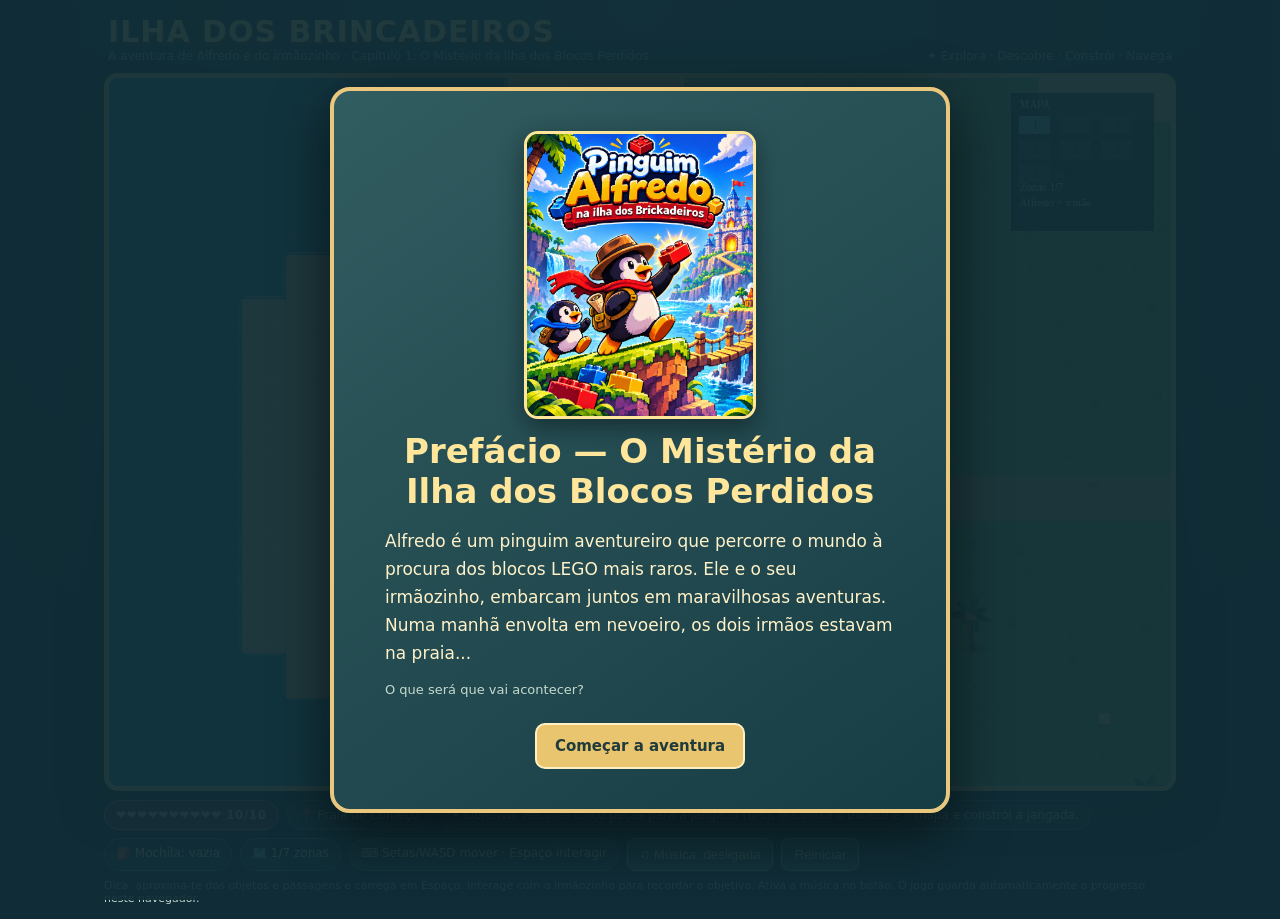
==== commit 13aa2a14: "update" ====
--- a/index.html
+++ b/index.html
@@ -130,11 +130,11 @@
 function npcSay(id,msg,choices=[]){const actor=actors.flat().find(entry=>entry.id===id);if(!actor)throw new Error(`NPC não encontrado: ${id}`);say(actor.name,msg,actor.emoji,choices,actor.sprite);talkingNpcId=id}
 function closeDialog(){dialog=null;talkingNpcId='';$('dialog').classList.remove('show')}function next(){if(!dialog)return; if(dialog.choices?.length)return;closeDialog()}
 const musicNeedsServer=location.protocol==='file:';
-function updateMusicButton(status=''){const button=$('music-toggle');button.textContent=musicNeedsServer?'♫ Música: abre via servidor':musicEnabled?'♫ Música: ligada':status?'♫ Música indisponível':'♫ Música: desligada';button.title=musicNeedsServer?'Inicia um servidor local (python -m http.server 8000) para ouvir a música.':status||`Faixa: ${musicTracks[state.zone].title}`;button.setAttribute('aria-pressed',String(musicEnabled));button.disabled=musicNeedsServer;$('help').textContent=musicNeedsServer?'Para ouvir música, inicia um servidor local com «python -m http.server 8000» e abre http://localhost:8000.':'Dica: aproxima-te dos objetos e passagens e carrega em Espaço. Interage com o irmãozinho para recordar o objetivo. Ativa a música no botão. O jogo guarda automaticamente o progresso neste navegador.'}
+function updateMusicButton(status=''){const serverRequired=musicNeedsServer&&state.zone!==6,button=$('music-toggle');button.textContent=serverRequired?'♫ Música: abre via servidor':musicEnabled?'♫ Música: ligada':status?'♫ Música indisponível':'♫ Música: desligada';button.title=serverRequired?'Inicia um servidor local (python -m http.server 8000) para ouvir a música.':status||`Faixa: ${musicTracks[state.zone].title}`;button.setAttribute('aria-pressed',String(musicEnabled));button.disabled=serverRequired;$('help').textContent=serverRequired?'Para ouvir música, inicia um servidor local com «python -m http.server 8000» e abre http://localhost:8000.':'Dica: aproxima-te dos objetos e passagens e carrega em Espaço. Interage com o irmãozinho para recordar o objetivo. Ativa a música no botão. O jogo guarda automaticamente o progresso neste navegador.'}
 function handleMusicError(error){if(!musicEnabled)return;musicEnabled=false;updateMusicButton('Não foi possível carregar a faixa desta zona.');console.error('Falha ao reproduzir música de fundo:',error)}
 function playMusic(){const playback=music.play();if(playback)playback.catch(handleMusicError)}
-function setMusicForZone(){if(activeTrack===state.zone)return;activeTrack=state.zone;music.pause();stopMuseumMusic();if(musicNeedsServer){updateMusicButton();return}if(state.zone===6){music.src='';if(musicEnabled)startMuseumMusic();updateMusicButton();return}music.src=musicTracks[state.zone].src;music.loop=musicTracks[state.zone].loop!==false;if(musicEnabled)playMusic();updateMusicButton()}
-function toggleMusic(){if(musicNeedsServer)return;if(gameWon){if(musicEnabled){musicEnabled=false;stopVictoryMusic();updateMusicButton()}else startVictoryMusic();return}if(musicEnabled){musicEnabled=false;music.pause();stopMuseumMusic();updateMusicButton();return}musicEnabled=true;const trackAlreadySelected=activeTrack===state.zone;setMusicForZone();updateMusicButton();if(trackAlreadySelected){if(state.zone===6)startMuseumMusic();else playMusic()}}
+function setMusicForZone(){if(activeTrack===state.zone)return;activeTrack=state.zone;music.pause();stopMuseumMusic();if(state.zone===6){music.src='';if(musicEnabled)startMuseumMusic();updateMusicButton();return}if(musicNeedsServer){musicEnabled=false;updateMusicButton();return}music.src=musicTracks[state.zone].src;music.loop=musicTracks[state.zone].loop!==false;if(musicEnabled)playMusic();updateMusicButton()}
+function toggleMusic(){if(musicNeedsServer&&state.zone!==6)return;if(gameWon){if(musicEnabled){musicEnabled=false;stopVictoryMusic();updateMusicButton()}else startVictoryMusic();return}if(musicEnabled){musicEnabled=false;music.pause();stopMuseumMusic();updateMusicButton();return}musicEnabled=true;const trackAlreadySelected=activeTrack===state.zone;setMusicForZone();updateMusicButton();if(trackAlreadySelected){if(state.zone===6)startMuseumMusic();else playMusic()}}
 music.addEventListener('error',()=>handleMusicError(music.error));
 music.addEventListener('ended',()=>{const track=musicTracks[state.zone];if(musicEnabled&&track.next){music.src=track.next;music.loop=true;playMusic()}});
 function unlock(z,x=4,y=13){if(!state.unlocked.includes(z))state.unlocked.push(z);if(state.zone===1&&z!==1)state.flags.jellyfishShield=false;state.zone=z;setMusicForZone();state.x=x;state.y=y;state.brother.x=x-1;state.brother.y=y+.5;brotherRoute=[];brotherRepath=0;celebrate();save();updateHud();say('Nova zona!',`Chegaste a ${zones[z].name}!`, '🐧')}
@@ -383,5 +383,5 @@
 function openGame(newGame=false){if(newGame){stopVictoryMusic();music.pause();musicEnabled=false;gameWon=false;Object.assign(state,initialState());brotherRoute=[];brotherRepath=0;activeTrack=-1;setMusicForZone();save();updateHud();successScreen.hidden=true}gameStarted=true;startScreen.hidden=true;if(gameWon){successScreen.hidden=false;startVictoryMusic()}}
 startContinue.onclick=()=>openGame();startNew.onclick=()=>{if(confirm('Começar uma nova aventura? O progresso atual será apagado.'))openGame(true)};
 window.addEventListener('keydown',e=>{if(['ArrowUp','ArrowDown','ArrowLeft','ArrowRight',' '].includes(e.key))e.preventDefault();if(!gameStarted)return;if(e.key===' '||e.key==='Enter'){interact();return}if(e.key==='Escape'){closeDialog();return}keys[e.key]=true;keys[e.code]=true});window.addEventListener('keyup',e=>{keys[e.key]=false;keys[e.code]=false});document.querySelectorAll('[data-key]').forEach(b=>{let k=b.dataset.key;b.addEventListener('pointerdown',e=>{e.preventDefault();keys[k]=true});['pointerup','pointerleave','pointercancel'].forEach(ev=>b.addEventListener(ev,()=>keys[k]=false))});$('act').onclick=interact;$('music-toggle').onclick=toggleMusic;$('play-again').onclick=restartAfterVictory;$('reset').onclick=()=>{if(confirm('Apagar o progresso guardado e começar de novo?')){localStorage.removeItem('brincadeiros_v4');location.reload()}};setMusicForZone();updateHud();requestAnimationFrame(loop);
-if(location.search==='?test=1'){window.__gameTest=Object.freeze({startNewGame:()=>openGame(true),continueGame:()=>openGame(),getState:()=>JSON.parse(JSON.stringify(state)),setState:patch=>{const flags=patch.flags?{...state.flags,...patch.flags}:state.flags,brother=patch.brother?{...state.brother,...patch.brother}:state.brother;Object.assign(state,patch);state.flags=flags;state.brother=brother;brotherRoute=[];brotherRepath=0;if(patch.zone!==undefined)setMusicForZone();updateHud()},saveProgress:save,stepBrother:updateBrother,toggleMusic,getMusicState:()=>({enabled:musicEnabled,track:activeTrack,playCount:music.playCount||0,museumMusicActive:museumMusicActive()}),getDamageSoundCount:()=>damageSoundCount,getHealthDisplay:()=>healthHud.textContent,getSpeakingNpc:()=>talkingNpcId,getClinicHeartAnimation:()=>clinicHeartAnimation,getActors:()=>actors[state.zone].map(actor=>({id:actor.id,x:actor.x,y:actor.y,visible:!actor.visibleWhen||!!state.flags[actor.visibleWhen],available:!actorItemCollected(actor)})),getTile:(x,y)=>maps[state.zone][y]?.[x],isBlocked:(x,y)=>blocked(x,y)||(state.zone===6&&!state.flags.blocksReturned&&Math.hypot(x-actors[6].find(actor=>actor.id==='archaeologist').x,y-actors[6].find(actor=>actor.id==='archaeologist').y)<.8),move:(dx,dy,dt)=>{keys.ShiftLeft=true;try{move(dx,dy,dt)}finally{keys.ShiftLeft=false}},interact,next,choose:label=>{const choice=dialog?.choices?.find(entry=>entry.label===label);if(!choice)throw new Error(`Opção de diálogo não encontrada: ${label}`);closeDialog();choice.fn()},getDialog:()=>dialog?{who:dialog.who,msg:dialog.msg,choices:dialog.choices.map(({label})=>label)}:null,getSavedProgress:()=>localStorage.getItem('brincadeiros_v4'),isStartScreenVisible:()=>!startScreen.hidden,isVictoryVisible:()=>!successScreen.hidden})}
+if(location.search==='?test=1'){window.__gameTest=Object.freeze({startNewGame:()=>openGame(true),continueGame:()=>openGame(),getState:()=>JSON.parse(JSON.stringify(state)),setState:patch=>{const flags=patch.flags?{...state.flags,...patch.flags}:state.flags,brother=patch.brother?{...state.brother,...patch.brother}:state.brother;Object.assign(state,patch);state.flags=flags;state.brother=brother;brotherRoute=[];brotherRepath=0;if(patch.zone!==undefined)setMusicForZone();updateHud()},saveProgress:save,stepBrother:updateBrother,toggleMusic,getMusicState:()=>({enabled:musicEnabled,track:activeTrack,playCount:music.playCount||0,museumMusicActive:museumMusicActive()}),getDamageSoundCount:()=>damageSoundCount,getHealthDisplay:()=>healthHud.textContent,getSpeakingNpc:()=>talkingNpcId,getClinicHeartAnimation:()=>clinicHeartAnimation,getActors:()=>actors[state.zone].map(actor=>({id:actor.id,x:actor.x,y:actor.y,visible:!actor.visibleWhen||!!state.flags[actor.visibleWhen],available:!actorItemCollected(actor)})),getTile:(x,y)=>maps[state.zone][y]?.[x],isBlocked:(x,y)=>blocked(x,y)||(state.zone===6&&!state.flags.blocksReturned&&Math.floor(x)===Math.floor(actors[6].find(actor=>actor.id==='archaeologist').x)&&Math.floor(y)===Math.floor(actors[6].find(actor=>actor.id==='archaeologist').y)),move:(dx,dy,dt)=>{keys.ShiftLeft=true;try{move(dx,dy,dt)}finally{keys.ShiftLeft=false}},interact,next,choose:label=>{const choice=dialog?.choices?.find(entry=>entry.label===label);if(!choice)throw new Error(`Opção de diálogo não encontrada: ${label}`);closeDialog();choice.fn()},getDialog:()=>dialog?{who:dialog.who,msg:dialog.msg,choices:dialog.choices.map(({label})=>label)}:null,getSavedProgress:()=>localStorage.getItem('brincadeiros_v4'),isStartScreenVisible:()=>!startScreen.hidden,isVictoryVisible:()=>!successScreen.hidden})}
 })();</script></body></html>
